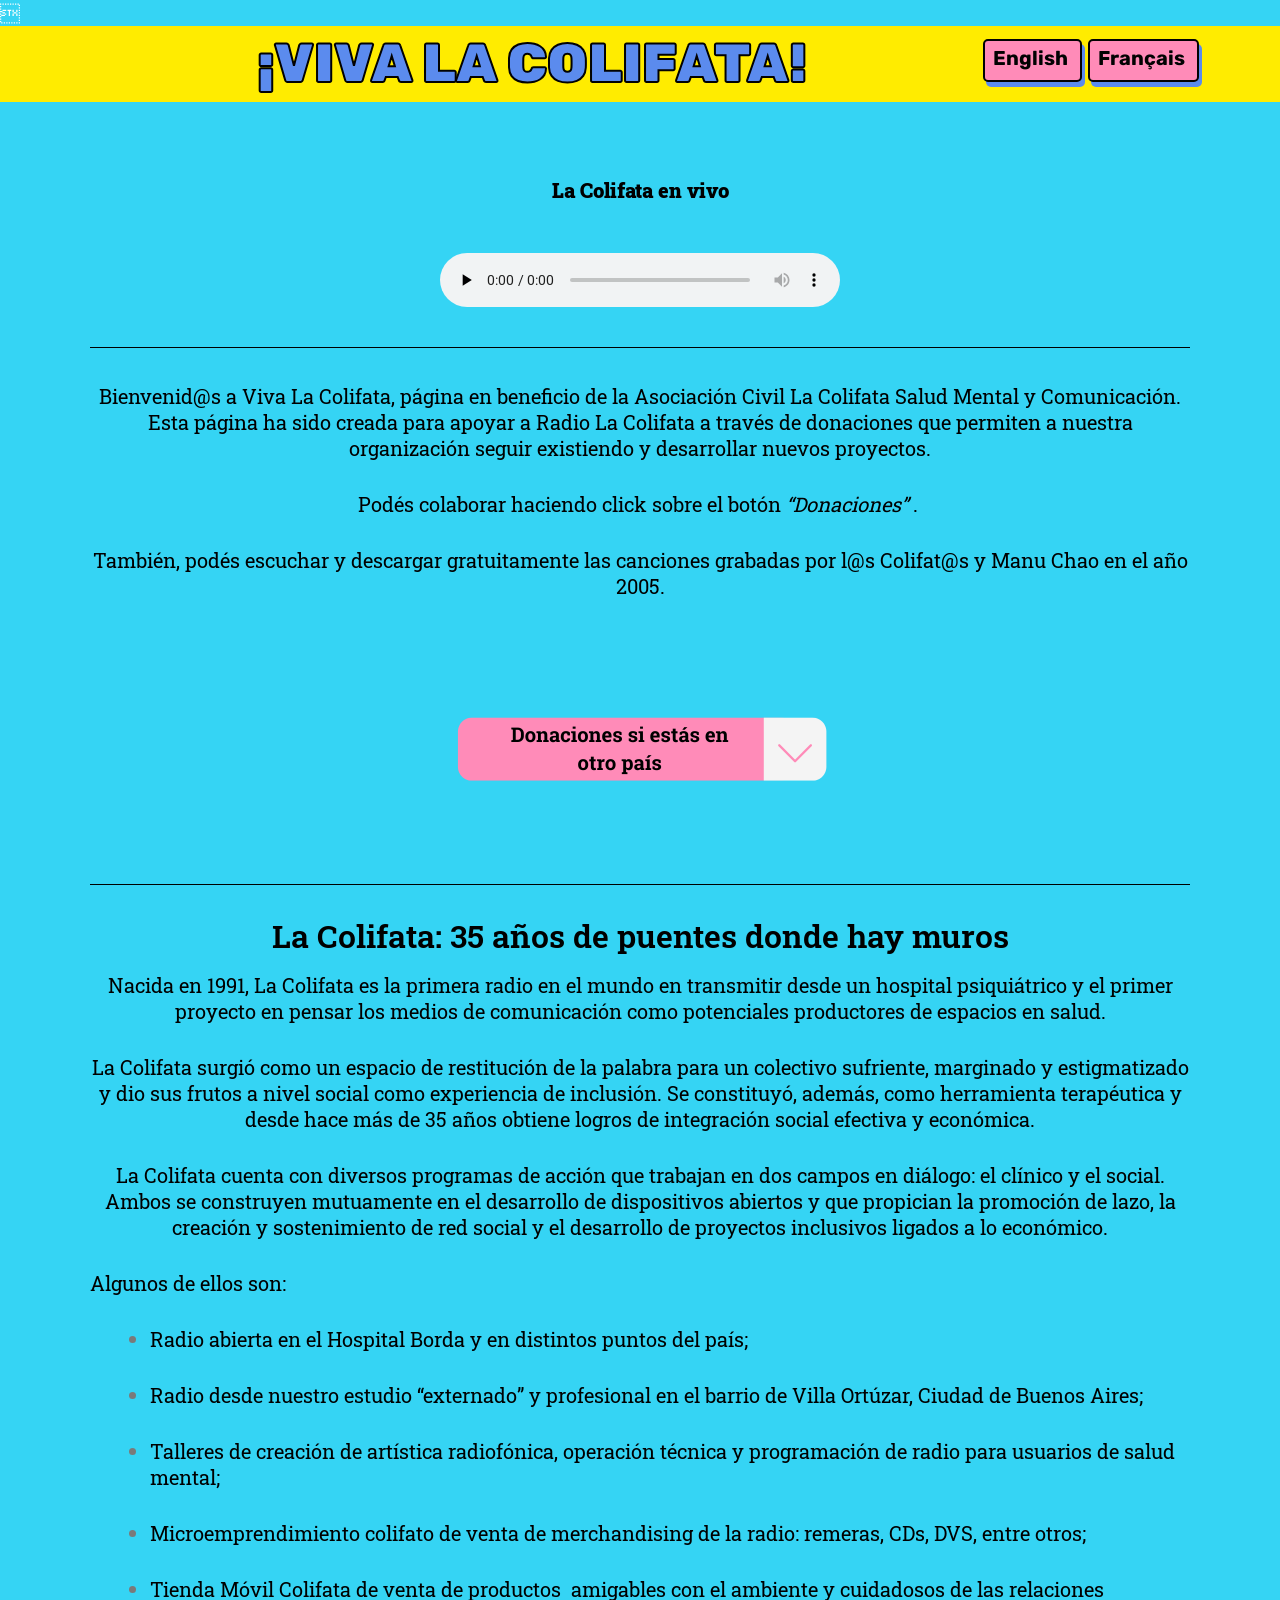
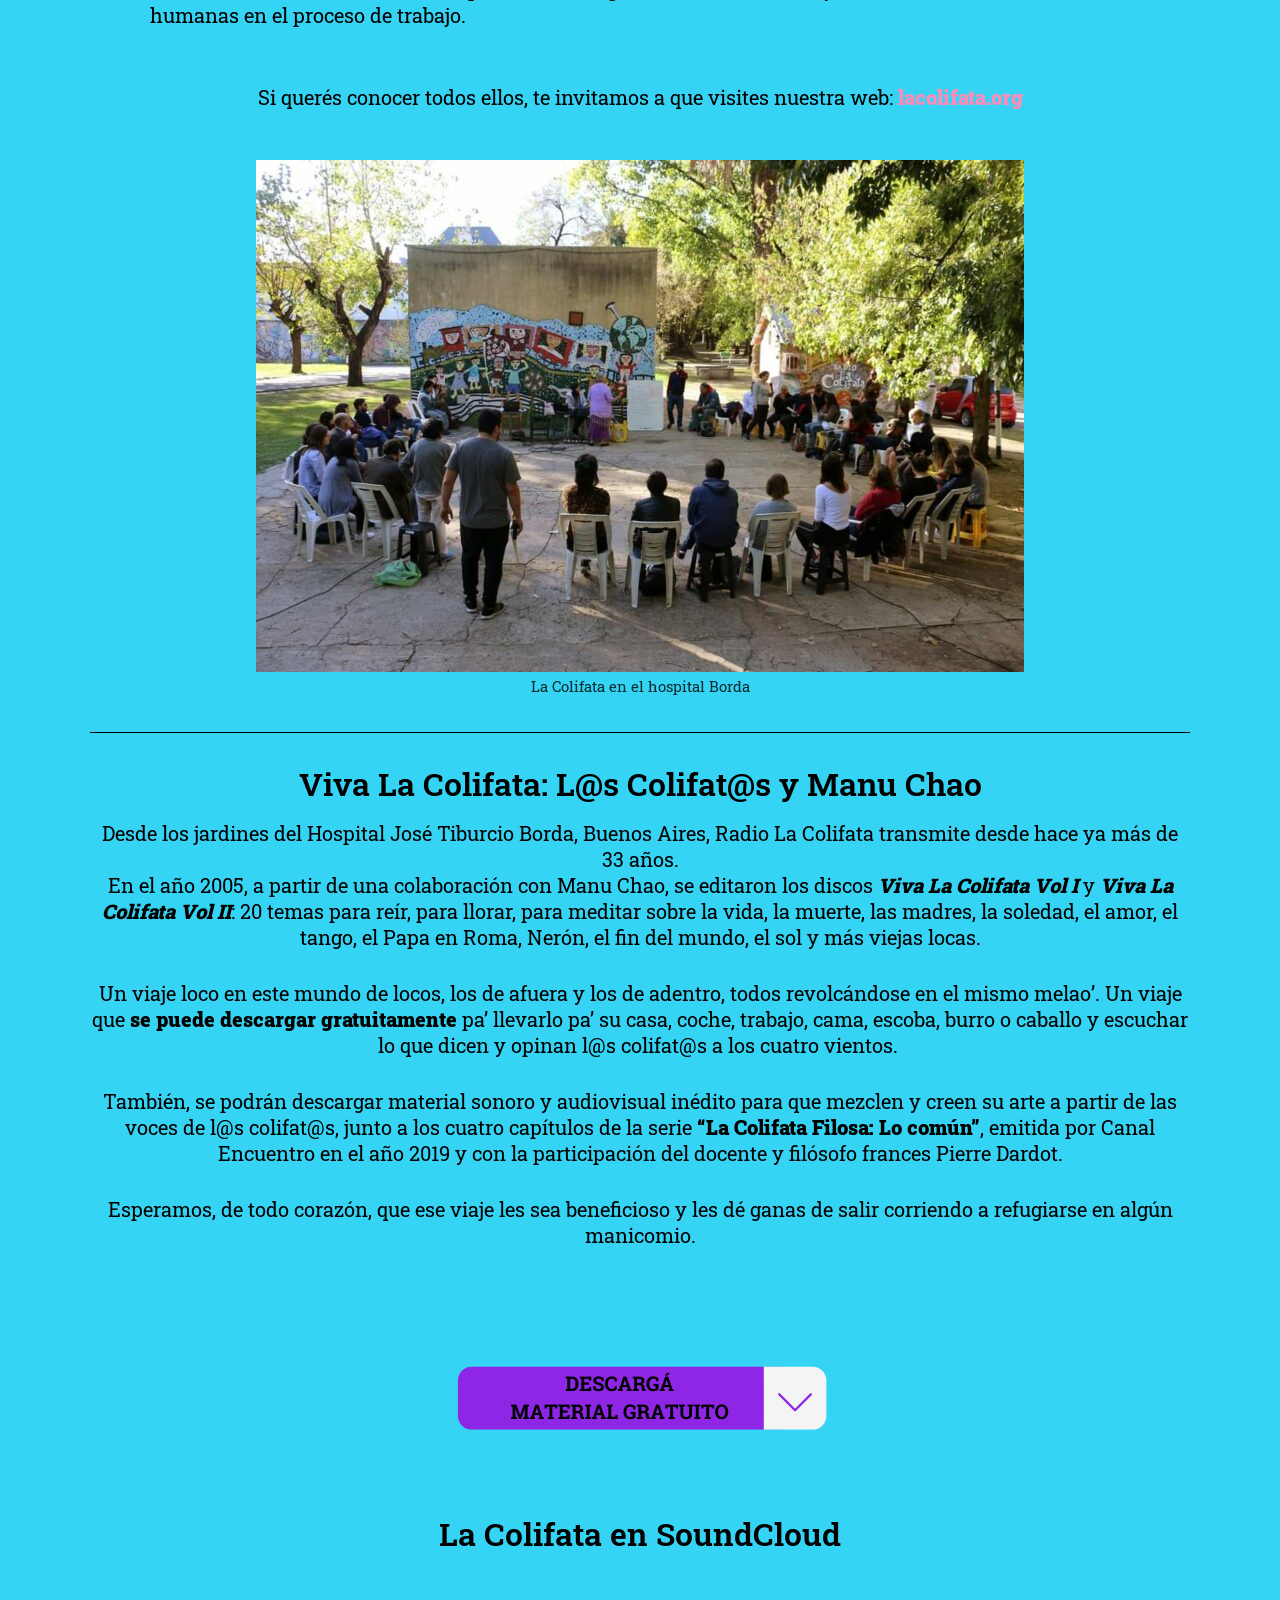
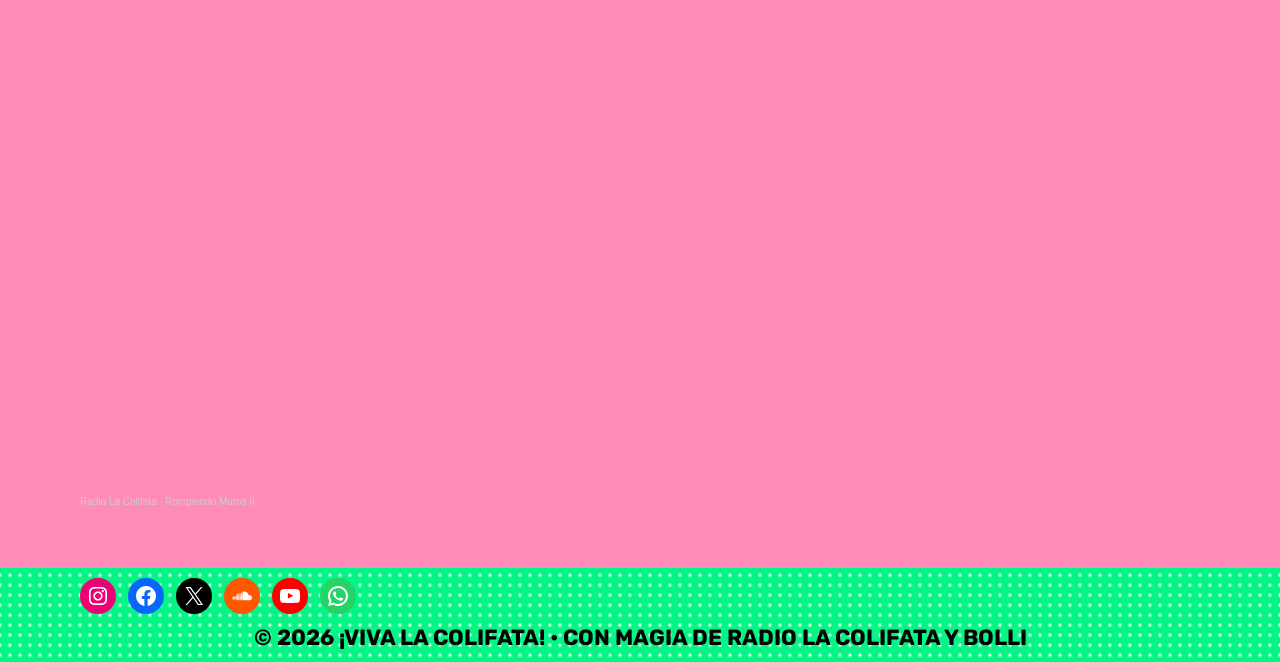
==== index.html @ 0003f67c "Import static snapshot and move site to repository root" ====
<!DOCTYPE html>
<html lang="es-AR">
<head>
	<meta charset="UTF-8">
	<meta http-equiv="X-UA-Compatible" content="IE=edge" />
	<link rel="profile" href="https://gmpg.org/xfn/11">
	<title>¡Viva La Colifata! &#8211; Radio La Colifata</title>
<meta name="description" content="Página de apoyo y donaciones de Radio La Colifata. Escuchá la radio, accedé material descargable y colaborá con la asociación civil." />
<meta property="og:type" content="website" />
<meta property="og:title" content="¡Viva La Colifata! – Radio La Colifata" />
<meta property="og:description" content="Página de apoyo y donaciones de Radio La Colifata. Escuchá la radio, accedé material descargable y colaborá con la asociación civil." />
<meta property="og:url" content="https://vivalacolifata.org/" />
<meta property="og:image" content="https://vivalacolifata.org/wp-content/uploads/2024/02/cropped-vivalacolifata_logo.png" />
<meta name="twitter:card" content="summary_large_image" />
<meta name="twitter:title" content="¡Viva La Colifata! – Radio La Colifata" />
<meta name="twitter:description" content="Página de apoyo y donaciones de Radio La Colifata. Escuchá la radio, accedé material descargable y colaborá con la asociación civil." />
<meta name="twitter:image" content="https://vivalacolifata.org/wp-content/uploads/2024/02/cropped-vivalacolifata_logo.png" /><meta name='robots' content='max-image-preview:large' />
<link rel="alternate" href="https://vivalacolifata.org/" hreflang="es" />
<link rel="alternate" href="https://vivalacolifata.org/fr/" hreflang="fr" />
<link rel="alternate" href="https://vivalacolifata.org/en/" hreflang="en" />
<link rel='dns-prefetch' href='https://fonts.googleapis.com/' />
<link href='https://fonts.gstatic.com' crossorigin rel='preconnect' />
<style id="wp-img-auto-sizes-contain-inline-css">
img:is([sizes=auto i],[sizes^="auto," i]){contain-intrinsic-size:3000px 1500px}
/*# sourceURL=wp-img-auto-sizes-contain-inline-css */
</style>
<link rel='stylesheet' id='lalita-default-fonts-css' href='https://fonts.googleapis.com/css?family=Roboto:100,300,regular,500,700,900|Rubik:300,regular,500,700,900' media='all' />
<link rel='stylesheet' id='lalita-fonts-css' href='https://fonts.googleapis.com/css?family=Passion+One:regular,700,900' media='all' />
<style id="wp-emoji-styles-inline-css">

	img.wp-smiley, img.emoji {
		display: inline !important;
		border: none !important;
		box-shadow: none !important;
		height: 1em !important;
		width: 1em !important;
		margin: 0 0.07em !important;
		vertical-align: -0.1em !important;
		background: none !important;
		padding: 0 !important;
	}
/*# sourceURL=wp-emoji-styles-inline-css */
</style>
<style id="classic-theme-styles-inline-css">
/*! This file is auto-generated */
.wp-block-button__link{color:#fff;background-color:#32373c;border-radius:9999px;box-shadow:none;text-decoration:none;padding:calc(.667em + 2px) calc(1.333em + 2px);font-size:1.125em}.wp-block-file__button{background:#32373c;color:#fff;text-decoration:none}
/*# sourceURL=/wp-includes/css/classic-themes.min.css */
</style>

<style id="global-styles-inline-css">
:root{--wp--preset--aspect-ratio--square: 1;--wp--preset--aspect-ratio--4-3: 4/3;--wp--preset--aspect-ratio--3-4: 3/4;--wp--preset--aspect-ratio--3-2: 3/2;--wp--preset--aspect-ratio--2-3: 2/3;--wp--preset--aspect-ratio--16-9: 16/9;--wp--preset--aspect-ratio--9-16: 9/16;--wp--preset--color--black: #000000;--wp--preset--color--cyan-bluish-gray: #abb8c3;--wp--preset--color--white: #ffffff;--wp--preset--color--pale-pink: #f78da7;--wp--preset--color--vivid-red: #cf2e2e;--wp--preset--color--luminous-vivid-orange: #ff6900;--wp--preset--color--luminous-vivid-amber: #fcb900;--wp--preset--color--light-green-cyan: #7bdcb5;--wp--preset--color--vivid-green-cyan: #00d084;--wp--preset--color--pale-cyan-blue: #8ed1fc;--wp--preset--color--vivid-cyan-blue: #0693e3;--wp--preset--color--vivid-purple: #9b51e0;--wp--preset--gradient--vivid-cyan-blue-to-vivid-purple: linear-gradient(135deg,rgb(6,147,227) 0%,rgb(155,81,224) 100%);--wp--preset--gradient--light-green-cyan-to-vivid-green-cyan: linear-gradient(135deg,rgb(122,220,180) 0%,rgb(0,208,130) 100%);--wp--preset--gradient--luminous-vivid-amber-to-luminous-vivid-orange: linear-gradient(135deg,rgb(252,185,0) 0%,rgb(255,105,0) 100%);--wp--preset--gradient--luminous-vivid-orange-to-vivid-red: linear-gradient(135deg,rgb(255,105,0) 0%,rgb(207,46,46) 100%);--wp--preset--gradient--very-light-gray-to-cyan-bluish-gray: linear-gradient(135deg,rgb(238,238,238) 0%,rgb(169,184,195) 100%);--wp--preset--gradient--cool-to-warm-spectrum: linear-gradient(135deg,rgb(74,234,220) 0%,rgb(151,120,209) 20%,rgb(207,42,186) 40%,rgb(238,44,130) 60%,rgb(251,105,98) 80%,rgb(254,248,76) 100%);--wp--preset--gradient--blush-light-purple: linear-gradient(135deg,rgb(255,206,236) 0%,rgb(152,150,240) 100%);--wp--preset--gradient--blush-bordeaux: linear-gradient(135deg,rgb(254,205,165) 0%,rgb(254,45,45) 50%,rgb(107,0,62) 100%);--wp--preset--gradient--luminous-dusk: linear-gradient(135deg,rgb(255,203,112) 0%,rgb(199,81,192) 50%,rgb(65,88,208) 100%);--wp--preset--gradient--pale-ocean: linear-gradient(135deg,rgb(255,245,203) 0%,rgb(182,227,212) 50%,rgb(51,167,181) 100%);--wp--preset--gradient--electric-grass: linear-gradient(135deg,rgb(202,248,128) 0%,rgb(113,206,126) 100%);--wp--preset--gradient--midnight: linear-gradient(135deg,rgb(2,3,129) 0%,rgb(40,116,252) 100%);--wp--preset--font-size--small: 13px;--wp--preset--font-size--medium: 20px;--wp--preset--font-size--large: 36px;--wp--preset--font-size--x-large: 42px;--wp--preset--spacing--20: 0.44rem;--wp--preset--spacing--30: 0.67rem;--wp--preset--spacing--40: 1rem;--wp--preset--spacing--50: 1.5rem;--wp--preset--spacing--60: 2.25rem;--wp--preset--spacing--70: 3.38rem;--wp--preset--spacing--80: 5.06rem;--wp--preset--shadow--natural: 6px 6px 9px rgba(0, 0, 0, 0.2);--wp--preset--shadow--deep: 12px 12px 50px rgba(0, 0, 0, 0.4);--wp--preset--shadow--sharp: 6px 6px 0px rgba(0, 0, 0, 0.2);--wp--preset--shadow--outlined: 6px 6px 0px -3px rgb(255, 255, 255), 6px 6px rgb(0, 0, 0);--wp--preset--shadow--crisp: 6px 6px 0px rgb(0, 0, 0);}:where(body) { margin: 0; }:where(.is-layout-flex){gap: 0.5em;}:where(.is-layout-grid){gap: 0.5em;}body .is-layout-flex{display: flex;}.is-layout-flex{flex-wrap: wrap;align-items: center;}.is-layout-flex > :is(*, div){margin: 0;}body .is-layout-grid{display: grid;}.is-layout-grid > :is(*, div){margin: 0;}body{padding-top: 0px;padding-right: 0px;padding-bottom: 0px;padding-left: 0px;}:root :where(.wp-element-button, .wp-block-button__link){background-color: #32373c;border-width: 0;color: #fff;font-family: inherit;font-size: inherit;font-style: inherit;font-weight: inherit;letter-spacing: inherit;line-height: inherit;padding-top: calc(0.667em + 2px);padding-right: calc(1.333em + 2px);padding-bottom: calc(0.667em + 2px);padding-left: calc(1.333em + 2px);text-decoration: none;text-transform: inherit;}.has-black-color{color: var(--wp--preset--color--black) !important;}.has-cyan-bluish-gray-color{color: var(--wp--preset--color--cyan-bluish-gray) !important;}.has-white-color{color: var(--wp--preset--color--white) !important;}.has-pale-pink-color{color: var(--wp--preset--color--pale-pink) !important;}.has-vivid-red-color{color: var(--wp--preset--color--vivid-red) !important;}.has-luminous-vivid-orange-color{color: var(--wp--preset--color--luminous-vivid-orange) !important;}.has-luminous-vivid-amber-color{color: var(--wp--preset--color--luminous-vivid-amber) !important;}.has-light-green-cyan-color{color: var(--wp--preset--color--light-green-cyan) !important;}.has-vivid-green-cyan-color{color: var(--wp--preset--color--vivid-green-cyan) !important;}.has-pale-cyan-blue-color{color: var(--wp--preset--color--pale-cyan-blue) !important;}.has-vivid-cyan-blue-color{color: var(--wp--preset--color--vivid-cyan-blue) !important;}.has-vivid-purple-color{color: var(--wp--preset--color--vivid-purple) !important;}.has-black-background-color{background-color: var(--wp--preset--color--black) !important;}.has-cyan-bluish-gray-background-color{background-color: var(--wp--preset--color--cyan-bluish-gray) !important;}.has-white-background-color{background-color: var(--wp--preset--color--white) !important;}.has-pale-pink-background-color{background-color: var(--wp--preset--color--pale-pink) !important;}.has-vivid-red-background-color{background-color: var(--wp--preset--color--vivid-red) !important;}.has-luminous-vivid-orange-background-color{background-color: var(--wp--preset--color--luminous-vivid-orange) !important;}.has-luminous-vivid-amber-background-color{background-color: var(--wp--preset--color--luminous-vivid-amber) !important;}.has-light-green-cyan-background-color{background-color: var(--wp--preset--color--light-green-cyan) !important;}.has-vivid-green-cyan-background-color{background-color: var(--wp--preset--color--vivid-green-cyan) !important;}.has-pale-cyan-blue-background-color{background-color: var(--wp--preset--color--pale-cyan-blue) !important;}.has-vivid-cyan-blue-background-color{background-color: var(--wp--preset--color--vivid-cyan-blue) !important;}.has-vivid-purple-background-color{background-color: var(--wp--preset--color--vivid-purple) !important;}.has-black-border-color{border-color: var(--wp--preset--color--black) !important;}.has-cyan-bluish-gray-border-color{border-color: var(--wp--preset--color--cyan-bluish-gray) !important;}.has-white-border-color{border-color: var(--wp--preset--color--white) !important;}.has-pale-pink-border-color{border-color: var(--wp--preset--color--pale-pink) !important;}.has-vivid-red-border-color{border-color: var(--wp--preset--color--vivid-red) !important;}.has-luminous-vivid-orange-border-color{border-color: var(--wp--preset--color--luminous-vivid-orange) !important;}.has-luminous-vivid-amber-border-color{border-color: var(--wp--preset--color--luminous-vivid-amber) !important;}.has-light-green-cyan-border-color{border-color: var(--wp--preset--color--light-green-cyan) !important;}.has-vivid-green-cyan-border-color{border-color: var(--wp--preset--color--vivid-green-cyan) !important;}.has-pale-cyan-blue-border-color{border-color: var(--wp--preset--color--pale-cyan-blue) !important;}.has-vivid-cyan-blue-border-color{border-color: var(--wp--preset--color--vivid-cyan-blue) !important;}.has-vivid-purple-border-color{border-color: var(--wp--preset--color--vivid-purple) !important;}.has-vivid-cyan-blue-to-vivid-purple-gradient-background{background: var(--wp--preset--gradient--vivid-cyan-blue-to-vivid-purple) !important;}.has-light-green-cyan-to-vivid-green-cyan-gradient-background{background: var(--wp--preset--gradient--light-green-cyan-to-vivid-green-cyan) !important;}.has-luminous-vivid-amber-to-luminous-vivid-orange-gradient-background{background: var(--wp--preset--gradient--luminous-vivid-amber-to-luminous-vivid-orange) !important;}.has-luminous-vivid-orange-to-vivid-red-gradient-background{background: var(--wp--preset--gradient--luminous-vivid-orange-to-vivid-red) !important;}.has-very-light-gray-to-cyan-bluish-gray-gradient-background{background: var(--wp--preset--gradient--very-light-gray-to-cyan-bluish-gray) !important;}.has-cool-to-warm-spectrum-gradient-background{background: var(--wp--preset--gradient--cool-to-warm-spectrum) !important;}.has-blush-light-purple-gradient-background{background: var(--wp--preset--gradient--blush-light-purple) !important;}.has-blush-bordeaux-gradient-background{background: var(--wp--preset--gradient--blush-bordeaux) !important;}.has-luminous-dusk-gradient-background{background: var(--wp--preset--gradient--luminous-dusk) !important;}.has-pale-ocean-gradient-background{background: var(--wp--preset--gradient--pale-ocean) !important;}.has-electric-grass-gradient-background{background: var(--wp--preset--gradient--electric-grass) !important;}.has-midnight-gradient-background{background: var(--wp--preset--gradient--midnight) !important;}.has-small-font-size{font-size: var(--wp--preset--font-size--small) !important;}.has-medium-font-size{font-size: var(--wp--preset--font-size--medium) !important;}.has-large-font-size{font-size: var(--wp--preset--font-size--large) !important;}.has-x-large-font-size{font-size: var(--wp--preset--font-size--x-large) !important;}
/*# sourceURL=global-styles-inline-css */
</style>

<link rel='stylesheet' id='lalita-style-grid-css' href='wp-content/themes/lalita/css/unsemantic-grid.min.css%3Fver=1.4.3.css' media='all' />
<link rel='stylesheet' id='lalita-style-css' href='wp-content/themes/lalita/style.min.css%3Fver=1.4.3.css' media='all' />
<link rel='stylesheet' id='lalita-mobile-style-css' href='wp-content/themes/lalita/css/mobile.min.css%3Fver=1.4.3.css' media='all' />
<link rel='stylesheet' id='lalita-child-css' href='wp-content/themes/madhura/style.css%3Fver=1710981336.css' media='all' />
<style id="lalita-child-inline-css">
body{color:#ffffff;}a, a:visited{color:#ff8bb8;text-decoration:none;}a:hover, a:focus, a:active{color:#02f585;text-decoration:none;}body .grid-container{max-width:2000px;}body, button, input, select, textarea{font-family:"Passion One", display;font-size:20px;}.top-bar{font-family:"Rubik";}.main-title{font-family:"Rubik";}.page-header-blog-content h2{font-family:"Rubik";}.page-header-blog-content p{font-family:"Roboto";}.main-navigation a, .menu-toggle{font-family:"Rubik";}.main-navigation .main-nav ul ul li a{font-size:17px;}.widget-title, .sidebar .widget h2, .footer-widgets h2{font-family:"Rubik";}button:not(.menu-toggle),html input[type="button"],input[type="reset"],input[type="submit"],.button,.button:visited{font-family:"Rubik";}.site-info{font-family:"Rubik";}.lalita-side-left-content{font-family:"Rubik";}.lalita-side-left-content svg{max-width:30px;height:30px;}.top-bar .lalita-socials-list svg{max-width:25px;height:25px;}@media (max-width:768px){.main-title{font-size:25px;}h1{font-size:30px;}h2{font-size:25px;}}.top-bar{background-color:#02f585;color:#020202;}.top-bar a,.top-bar a:visited{color:#020202;}.top-bar a:hover{color:#020202;}.site-header, .transparent-header.nav-below-header .site-header{background-color:#ffec00;color:#020202;}.site-header a,.site-header a:visited{color:#020202;}.site-header a:hover{color:#020202;}.main-title a,.main-title a:hover,.main-title a:visited{color:#5b8bee;}.site-description{color:#020202;}.main-navigation,.main-navigation ul ul,.transparent-header .main-navigation.is_stuck{background-color:#ffec00;}.main-navigation .main-nav ul li a,.menu-toggle{color:#020202;}.navigation-effect-styleb #site-navigation .main-nav ul li.menu-item a::before,.navigation-effect-styleb #site-navigation .main-nav ul li.menu-item a::after,.navigation-effect-stylec #site-navigation .main-nav ul li.menu-item a::before,.navigation-effect-stylec #site-navigation .main-nav ul li.menu-item a::after{background-color:#020202;}.main-navigation .main-nav ul li:hover > a,.main-navigation .main-nav ul li:focus > a, .main-navigation .main-nav ul li.sfHover > a{color:#020202;}.navigation-effect-styleb #site-navigation .main-nav ul li.menu-item a:hover::before,.navigation-effect-styleb #site-navigation .main-nav ul li.menu-item a:hover::after,.navigation-effect-stylec #site-navigation .main-nav ul li.menu-item a:hover::before,.navigation-effect-stylec #site-navigation .main-nav ul li.menu-item a:hover::after{background-color:#020202;}button.menu-toggle:hover,button.menu-toggle:focus,.main-navigation .mobile-bar-items a,.main-navigation .mobile-bar-items a:hover,.main-navigation .mobile-bar-items a:focus{color:#020202;}.inside-navigation .search-form input[type="search"]:focus{color:#020202;}.main-navigation ul ul{background-color:#ffec00;}.main-navigation .main-nav ul ul li a{color:#ffffff;}.main-navigation .main-nav ul ul li:hover > a,.main-navigation .main-nav ul ul li:focus > a,.main-navigation .main-nav ul ul li.sfHover > a{color:#020202;}.page-header-blog{background-color:#020202;}.page-header-blog-content h2{color:#ffec00;text-shadow:0px 0px 12px rgba(255,255,255,0);}.page-header-blog-content p{color:#ffffff;}.page-header-blog-content a.button{color:#020202;}.page-header-blog-content a.button{background-color:#ff8bb8;}.page-header-blog-content a.button:hover{color:#020202;}.page-header-blog-content a.button:hover{background-color:#02f585;}.sidebar .widget{color:#020202;background-color:#ff8bb8;}.sidebar .widget a,.sidebar .widget a:visited{color:#ffec00;}.sidebar .widget a:hover{color:#020202;}.sidebar .widget .widget-title, .sidebar .widget h2{color:#020202;}.footer-widgets{color:#020202;background-color:#ff8bb8;}.footer-widgets h1,.footer-widgets h2,.footer-widgets h3{color:#020202;}.footer-widgets a,.footer-widgets a:visited{color:#ffec00;}.footer-widgets a:hover{color:#020202;}.footer-widgets .widget-title, .footer-widgets h2{color:#020202;}.site-info{color:#020202;background-color:#02f585;}.site-info a,.site-info a:visited{color:#020202;}.site-info a:hover{color:#020202;}input[type="text"],input[type="email"],input[type="url"],input[type="password"],input[type="search"],input[type="tel"],input[type="number"],textarea,select{color:#ffffff;background-color:#020202;border-color:#020202;}input[type="text"]:focus,input[type="email"]:focus,input[type="url"]:focus,input[type="password"]:focus,input[type="search"]:focus,input[type="tel"]:focus,input[type="number"]:focus,textarea:focus,select:focus{color:#020202;background-color:#ffeb02;border-color:#020202;}button,html input[type="button"],input[type="reset"],input[type="submit"],a.button,a.button:visited,header .main-navigation .main-nav ul li a.wpkoi-nav-btn{color:#020202;background-color:#ff8bb8;}button:hover,html input[type="button"]:hover,input[type="reset"]:hover,input[type="submit"]:hover,a.button:hover,button:focus,html input[type="button"]:focus,input[type="reset"]:focus,input[type="submit"]:focus,a.button:focus,header .main-navigation .main-nav ul li a.wpkoi-nav-btn:hover{color:#020202;background-color:#02f585;}.lalita-back-to-top,.lalita-back-to-top:visited{background-color:#ff8bb8;color:#020202;}.lalita-back-to-top:hover,.lalita-back-to-top:focus{background-color:#02f585;color:#020202;}.lalita-side-left-content .lalita-side-left-socials ul,.lalita-side-left-content .lalita-side-left-text{color:#020202;background-color:#02f585;}.lalita-side-left-content a{color:#020202;}.lalita-side-left-content a svg{fill:#020202;}.top-bar .lalita-socials-list a svg{fill:#020202;}.lalita-side-left-content a:hover{color:#020202;}.lalita-side-left-content a:hover svg{fill:#020202;}.top-bar .lalita-socials-list a:hover svg{fill:#020202;}@media (min-width:768px){.transparent-header .site-header{width:calc(100% - 0px - 0px) !important;}}@media (max-width:768px){.separate-containers .inside-article, .separate-containers .comments-area, .separate-containers .page-header, .separate-containers .paging-navigation, .one-container .site-content, .inside-page-header{padding:15px;}}.nav-float-right .is_stuck.main-navigation{width:calc(100% - 0px - 0px) !important;}@media (max-width:768px){body{padding:0px;}}.main-navigation ul ul{top:auto;}.inside-navigation .search-form, .inside-navigation .search-form input{height:100%;}.rtl .menu-item-has-children .dropdown-menu-toggle{padding-left:10px;}.rtl .main-navigation .main-nav ul li.menu-item-has-children > a{padding-right:10px;}.madhura-nav-style .main-navigation .main-nav ul li:before {background: #FF8BB8;box-shadow: 3px 5px 0px 0px #5B8BEE;}.madhura-nav-style .main-navigation .main-nav ul li:hover:before{background: #02F585}.madhura-scrollbar-style::-webkit-scrollbar-thumb {background: #FF8BB8;}.madhura-scrollbar-style::-webkit-scrollbar-thumb:hover {background: #02F585;}
/*# sourceURL=lalita-child-inline-css */
</style>
<link rel='stylesheet' id='font-awesome-css' href='wp-content/plugins/elementor/assets/lib/font-awesome/css/font-awesome.min.css%3Fver=4.7.0.css' media='all' />
<link rel='stylesheet' id='elementor-frontend-css' href='wp-content/plugins/elementor/assets/css/frontend.min.css%3Fver=3.25.11.css' media='all' />
<link rel='stylesheet' id='swiper-css' href='wp-content/plugins/elementor/assets/lib/swiper/v8/css/swiper.min.css%3Fver=8.4.5.css' media='all' />
<link rel='stylesheet' id='e-swiper-css' href='wp-content/plugins/elementor/assets/css/conditionals/e-swiper.min.css%3Fver=3.25.11.css' media='all' />
<link rel='stylesheet' id='elementor-post-6-css' href='wp-content/uploads/elementor/css/post-6.css%3Fver=1734288311.css' media='all' />
<link rel='stylesheet' id='widget-text-editor-css' href='wp-content/plugins/elementor/assets/css/widget-text-editor.min.css%3Fver=3.25.11.css' media='all' />
<link rel='stylesheet' id='widget-divider-css' href='wp-content/plugins/elementor/assets/css/widget-divider.min.css%3Fver=3.25.11.css' media='all' />
<link rel='stylesheet' id='widget-image-css' href='wp-content/plugins/elementor/assets/css/widget-image.min.css%3Fver=3.25.11.css' media='all' />
<link rel='stylesheet' id='widget-heading-css' href='wp-content/plugins/elementor/assets/css/widget-heading.min.css%3Fver=3.25.11.css' media='all' />
<link rel='stylesheet' id='elementor-post-8-css' href='wp-content/uploads/elementor/css/post-8.css%3Fver=1785769282.css' media='all' />
<link rel='stylesheet' id='google-fonts-1-css' href='https://fonts.googleapis.com/css?family=Autour+One:100,100italic,200,200italic,300,300italic,400,400italic,500,500italic,600,600italic,700,700italic,800,800italic,900,900italic%7CRock+Salt:100,100italic,200,200italic,300,300italic,400,400italic,500,500italic,600,600italic,700,700italic,800,800italic,900,900italic%7CRoboto:100,100italic,200,200italic,300,300italic,400,400italic,500,500italic,600,600italic,700,700italic,800,800italic,900,900italic%7CRoboto+Slab:100,100italic,200,200italic,300,300italic,400,400italic,500,500italic,600,600italic,700,700italic,800,800italic,900,900italic&#038;display=swap&#038;ver=7.0.3' media='all' />
<link rel="preconnect" href="https://fonts.gstatic.com/" crossorigin><script id="jquery-core-js" src="wp-includes/js/jquery/jquery.min.js%3Fver=3.7.1"></script>
<script id="jquery-migrate-js" src="wp-includes/js/jquery/jquery-migrate.min.js%3Fver=3.4.1"></script>
<link rel="canonical" href="https://vivalacolifata.org/" />
<link rel='shortlink' href='index.html' />
<meta name="viewport" content="width=device-width, initial-scale=1"><style>
				.e-con.e-parent:nth-of-type(n+4):not(.e-lazyloaded):not(.e-no-lazyload),
				.e-con.e-parent:nth-of-type(n+4):not(.e-lazyloaded):not(.e-no-lazyload) * {
					background-image: none !important;
				}
				@media screen and (max-height: 1024px) {
					.e-con.e-parent:nth-of-type(n+3):not(.e-lazyloaded):not(.e-no-lazyload),
					.e-con.e-parent:nth-of-type(n+3):not(.e-lazyloaded):not(.e-no-lazyload) * {
						background-image: none !important;
					}
				}
				@media screen and (max-height: 640px) {
					.e-con.e-parent:nth-of-type(n+2):not(.e-lazyloaded):not(.e-no-lazyload),
					.e-con.e-parent:nth-of-type(n+2):not(.e-lazyloaded):not(.e-no-lazyload) * {
						background-image: none !important;
					}
				}
			</style>
			<style id="custom-background-css">
body.custom-background { background-color: #35d4f4; }
</style>
<link rel="icon" href="wp-content/uploads/2024/02/cropped-vivalacolifata_logo-150x149.png" sizes="32x32" />
<link rel="icon" href="wp-content/uploads/2024/02/cropped-vivalacolifata_logo.png" sizes="192x192" />
<link rel="apple-touch-icon" href="wp-content/uploads/2024/02/cropped-vivalacolifata_logo.png" />
<meta name="msapplication-TileImage" content="https://vivalacolifata.org/wp-content/uploads/2024/02/cropped-vivalacolifata_logo.png" />
<style id="wp-block-social-links-inline-css">
.wp-block-social-links{background:none;box-sizing:border-box;margin-left:0;padding-left:0;padding-right:0;text-indent:0}.wp-block-social-links .wp-social-link a,.wp-block-social-links .wp-social-link a:hover{border-bottom:0;box-shadow:none;text-decoration:none}.wp-block-social-links .wp-social-link svg{height:1em;width:1em}.wp-block-social-links .wp-social-link span:not(.screen-reader-text){font-size:.65em;margin-left:.5em;margin-right:.5em}.wp-block-social-links.has-small-icon-size{font-size:16px}.wp-block-social-links,.wp-block-social-links.has-normal-icon-size{font-size:24px}.wp-block-social-links.has-large-icon-size{font-size:36px}.wp-block-social-links.has-huge-icon-size{font-size:48px}.wp-block-social-links.aligncenter{display:flex;justify-content:center}.wp-block-social-links.alignright{justify-content:flex-end}.wp-block-social-link{border-radius:9999px;display:block}@media not (prefers-reduced-motion){.wp-block-social-link{transition:transform .1s ease}}.wp-block-social-link{height:auto}.wp-block-social-link a{align-items:center;display:flex;line-height:0}.wp-block-social-link:hover{transform:scale(1.1)}.wp-block-social-links .wp-block-social-link.wp-social-link{display:inline-block;margin:0;padding:0}.wp-block-social-links .wp-block-social-link.wp-social-link .wp-block-social-link-anchor,.wp-block-social-links .wp-block-social-link.wp-social-link .wp-block-social-link-anchor svg,.wp-block-social-links .wp-block-social-link.wp-social-link .wp-block-social-link-anchor:active,.wp-block-social-links .wp-block-social-link.wp-social-link .wp-block-social-link-anchor:hover,.wp-block-social-links .wp-block-social-link.wp-social-link .wp-block-social-link-anchor:visited{fill:currentColor;color:currentColor}:where(.wp-block-social-links:not(.is-style-logos-only)) .wp-social-link{background-color:#f0f0f0;color:#444}:where(.wp-block-social-links:not(.is-style-logos-only)) .wp-social-link-amazon{background-color:#f90;color:#fff}:where(.wp-block-social-links:not(.is-style-logos-only)) .wp-social-link-bandcamp{background-color:#1ea0c3;color:#fff}:where(.wp-block-social-links:not(.is-style-logos-only)) .wp-social-link-behance{background-color:#0757fe;color:#fff}:where(.wp-block-social-links:not(.is-style-logos-only)) .wp-social-link-bluesky{background-color:#0a7aff;color:#fff}:where(.wp-block-social-links:not(.is-style-logos-only)) .wp-social-link-codepen{background-color:#1e1f26;color:#fff}:where(.wp-block-social-links:not(.is-style-logos-only)) .wp-social-link-deviantart{background-color:#02e49b;color:#fff}:where(.wp-block-social-links:not(.is-style-logos-only)) .wp-social-link-discord{background-color:#5865f2;color:#fff}:where(.wp-block-social-links:not(.is-style-logos-only)) .wp-social-link-dribbble{background-color:#e94c89;color:#fff}:where(.wp-block-social-links:not(.is-style-logos-only)) .wp-social-link-dropbox{background-color:#4280ff;color:#fff}:where(.wp-block-social-links:not(.is-style-logos-only)) .wp-social-link-etsy{background-color:#f45800;color:#fff}:where(.wp-block-social-links:not(.is-style-logos-only)) .wp-social-link-facebook{background-color:#0866ff;color:#fff}:where(.wp-block-social-links:not(.is-style-logos-only)) .wp-social-link-fivehundredpx{background-color:#000;color:#fff}:where(.wp-block-social-links:not(.is-style-logos-only)) .wp-social-link-flickr{background-color:#0461dd;color:#fff}:where(.wp-block-social-links:not(.is-style-logos-only)) .wp-social-link-foursquare{background-color:#e65678;color:#fff}:where(.wp-block-social-links:not(.is-style-logos-only)) .wp-social-link-github{background-color:#24292d;color:#fff}:where(.wp-block-social-links:not(.is-style-logos-only)) .wp-social-link-goodreads{background-color:#eceadd;color:#382110}:where(.wp-block-social-links:not(.is-style-logos-only)) .wp-social-link-google{background-color:#ea4434;color:#fff}:where(.wp-block-social-links:not(.is-style-logos-only)) .wp-social-link-gravatar{background-color:#1d4fc4;color:#fff}:where(.wp-block-social-links:not(.is-style-logos-only)) .wp-social-link-instagram{background-color:#f00075;color:#fff}:where(.wp-block-social-links:not(.is-style-logos-only)) .wp-social-link-lastfm{background-color:#e21b24;color:#fff}:where(.wp-block-social-links:not(.is-style-logos-only)) .wp-social-link-linkedin{background-color:#0d66c2;color:#fff}:where(.wp-block-social-links:not(.is-style-logos-only)) .wp-social-link-mastodon{background-color:#3288d4;color:#fff}:where(.wp-block-social-links:not(.is-style-logos-only)) .wp-social-link-medium{background-color:#000;color:#fff}:where(.wp-block-social-links:not(.is-style-logos-only)) .wp-social-link-meetup{background-color:#f6405f;color:#fff}:where(.wp-block-social-links:not(.is-style-logos-only)) .wp-social-link-patreon{background-color:#000;color:#fff}:where(.wp-block-social-links:not(.is-style-logos-only)) .wp-social-link-pinterest{background-color:#e60122;color:#fff}:where(.wp-block-social-links:not(.is-style-logos-only)) .wp-social-link-pocket{background-color:#ef4155;color:#fff}:where(.wp-block-social-links:not(.is-style-logos-only)) .wp-social-link-reddit{background-color:#ff4500;color:#fff}:where(.wp-block-social-links:not(.is-style-logos-only)) .wp-social-link-skype{background-color:#0478d7;color:#fff}:where(.wp-block-social-links:not(.is-style-logos-only)) .wp-social-link-snapchat{stroke:#000;background-color:#fefc00;color:#fff}:where(.wp-block-social-links:not(.is-style-logos-only)) .wp-social-link-soundcloud{background-color:#ff5600;color:#fff}:where(.wp-block-social-links:not(.is-style-logos-only)) .wp-social-link-spotify{background-color:#1bd760;color:#fff}:where(.wp-block-social-links:not(.is-style-logos-only)) .wp-social-link-telegram{background-color:#2aabee;color:#fff}:where(.wp-block-social-links:not(.is-style-logos-only)) .wp-social-link-threads{background-color:#000;color:#fff}:where(.wp-block-social-links:not(.is-style-logos-only)) .wp-social-link-tiktok{background-color:#000;color:#fff}:where(.wp-block-social-links:not(.is-style-logos-only)) .wp-social-link-tumblr{background-color:#011835;color:#fff}:where(.wp-block-social-links:not(.is-style-logos-only)) .wp-social-link-twitch{background-color:#6440a4;color:#fff}:where(.wp-block-social-links:not(.is-style-logos-only)) .wp-social-link-twitter{background-color:#1da1f2;color:#fff}:where(.wp-block-social-links:not(.is-style-logos-only)) .wp-social-link-vimeo{background-color:#1eb7ea;color:#fff}:where(.wp-block-social-links:not(.is-style-logos-only)) .wp-social-link-vk{background-color:#4680c2;color:#fff}:where(.wp-block-social-links:not(.is-style-logos-only)) .wp-social-link-wordpress{background-color:#3499cd;color:#fff}:where(.wp-block-social-links:not(.is-style-logos-only)) .wp-social-link-whatsapp{background-color:#25d366;color:#fff}:where(.wp-block-social-links:not(.is-style-logos-only)) .wp-social-link-x{background-color:#000;color:#fff}:where(.wp-block-social-links:not(.is-style-logos-only)) .wp-social-link-yelp{background-color:#d32422;color:#fff}:where(.wp-block-social-links:not(.is-style-logos-only)) .wp-social-link-youtube{background-color:red;color:#fff}:where(.wp-block-social-links.is-style-logos-only) .wp-social-link{background:none}:where(.wp-block-social-links.is-style-logos-only) .wp-social-link svg{height:1.25em;width:1.25em}:where(.wp-block-social-links.is-style-logos-only) .wp-social-link-amazon{color:#f90}:where(.wp-block-social-links.is-style-logos-only) .wp-social-link-bandcamp{color:#1ea0c3}:where(.wp-block-social-links.is-style-logos-only) .wp-social-link-behance{color:#0757fe}:where(.wp-block-social-links.is-style-logos-only) .wp-social-link-bluesky{color:#0a7aff}:where(.wp-block-social-links.is-style-logos-only) .wp-social-link-codepen{color:#1e1f26}:where(.wp-block-social-links.is-style-logos-only) .wp-social-link-deviantart{color:#02e49b}:where(.wp-block-social-links.is-style-logos-only) .wp-social-link-discord{color:#5865f2}:where(.wp-block-social-links.is-style-logos-only) .wp-social-link-dribbble{color:#e94c89}:where(.wp-block-social-links.is-style-logos-only) .wp-social-link-dropbox{color:#4280ff}:where(.wp-block-social-links.is-style-logos-only) .wp-social-link-etsy{color:#f45800}:where(.wp-block-social-links.is-style-logos-only) .wp-social-link-facebook{color:#0866ff}:where(.wp-block-social-links.is-style-logos-only) .wp-social-link-fivehundredpx{color:#000}:where(.wp-block-social-links.is-style-logos-only) .wp-social-link-flickr{color:#0461dd}:where(.wp-block-social-links.is-style-logos-only) .wp-social-link-foursquare{color:#e65678}:where(.wp-block-social-links.is-style-logos-only) .wp-social-link-github{color:#24292d}:where(.wp-block-social-links.is-style-logos-only) .wp-social-link-goodreads{color:#382110}:where(.wp-block-social-links.is-style-logos-only) .wp-social-link-google{color:#ea4434}:where(.wp-block-social-links.is-style-logos-only) .wp-social-link-gravatar{color:#1d4fc4}:where(.wp-block-social-links.is-style-logos-only) .wp-social-link-instagram{color:#f00075}:where(.wp-block-social-links.is-style-logos-only) .wp-social-link-lastfm{color:#e21b24}:where(.wp-block-social-links.is-style-logos-only) .wp-social-link-linkedin{color:#0d66c2}:where(.wp-block-social-links.is-style-logos-only) .wp-social-link-mastodon{color:#3288d4}:where(.wp-block-social-links.is-style-logos-only) .wp-social-link-medium{color:#000}:where(.wp-block-social-links.is-style-logos-only) .wp-social-link-meetup{color:#f6405f}:where(.wp-block-social-links.is-style-logos-only) .wp-social-link-patreon{color:#000}:where(.wp-block-social-links.is-style-logos-only) .wp-social-link-pinterest{color:#e60122}:where(.wp-block-social-links.is-style-logos-only) .wp-social-link-pocket{color:#ef4155}:where(.wp-block-social-links.is-style-logos-only) .wp-social-link-reddit{color:#ff4500}:where(.wp-block-social-links.is-style-logos-only) .wp-social-link-skype{color:#0478d7}:where(.wp-block-social-links.is-style-logos-only) .wp-social-link-snapchat{stroke:#000;color:#fff}:where(.wp-block-social-links.is-style-logos-only) .wp-social-link-soundcloud{color:#ff5600}:where(.wp-block-social-links.is-style-logos-only) .wp-social-link-spotify{color:#1bd760}:where(.wp-block-social-links.is-style-logos-only) .wp-social-link-telegram{color:#2aabee}:where(.wp-block-social-links.is-style-logos-only) .wp-social-link-threads{color:#000}:where(.wp-block-social-links.is-style-logos-only) .wp-social-link-tiktok{color:#000}:where(.wp-block-social-links.is-style-logos-only) .wp-social-link-tumblr{color:#011835}:where(.wp-block-social-links.is-style-logos-only) .wp-social-link-twitch{color:#6440a4}:where(.wp-block-social-links.is-style-logos-only) .wp-social-link-twitter{color:#1da1f2}:where(.wp-block-social-links.is-style-logos-only) .wp-social-link-vimeo{color:#1eb7ea}:where(.wp-block-social-links.is-style-logos-only) .wp-social-link-vk{color:#4680c2}:where(.wp-block-social-links.is-style-logos-only) .wp-social-link-whatsapp{color:#25d366}:where(.wp-block-social-links.is-style-logos-only) .wp-social-link-wordpress{color:#3499cd}:where(.wp-block-social-links.is-style-logos-only) .wp-social-link-x{color:#000}:where(.wp-block-social-links.is-style-logos-only) .wp-social-link-yelp{color:#d32422}:where(.wp-block-social-links.is-style-logos-only) .wp-social-link-youtube{color:red}.wp-block-social-links.is-style-pill-shape .wp-social-link{width:auto}:root :where(.wp-block-social-links .wp-social-link a){padding:.25em}:root :where(.wp-block-social-links.is-style-logos-only .wp-social-link a){padding:0}:root :where(.wp-block-social-links.is-style-pill-shape .wp-social-link a){padding-left:.6666666667em;padding-right:.6666666667em}.wp-block-social-links:not(.has-icon-color):not(.has-icon-background-color) .wp-social-link-snapchat .wp-block-social-link-label{color:#000}
/*# sourceURL=https://vivalacolifata.org/wp-includes/blocks/social-links/style.min.css */
</style>

</head>

<body itemtype='https://schema.org/WebPage' itemscope='itemscope' class="home wp-singular page-template-default page page-id-8 custom-background wp-embed-responsive wp-theme-lalita wp-child-theme-madhura madhura-title-stroke madhura-nav-style madhura-scrollbar-style madhura-top-bar-scroll madhura-top-bottom-bg  no-sidebar nav-float-right fluid-header one-container active-footer-widgets-1 nav-aligned-right header-aligned-center dropdown-hover navigation-effect-none elementor-default elementor-kit-6 elementor-page elementor-page-8">
	<a class="screen-reader-text skip-link" href="index.html#content" title="Skip to content">Skip to content</a>		<header itemtype="https://schema.org/WPHeader" itemscope="itemscope" id="masthead" class="site-header" style="background-image: url()">
			<div class="inside-header">
            	<div class="header-content-h">
				<div class="site-branding">
					<p class="main-title" itemprop="headline">
				<a href="index.html" rel="home">
					¡Viva La Colifata!
				</a>
			</p>
					
				</div>		<nav itemtype="https://schema.org/SiteNavigationElement" itemscope="itemscope" id="site-navigation" class="main-navigation">
			<div class="inside-navigation">
								<button class="menu-toggle" aria-controls="primary-menu" aria-expanded="false">
										<span class="mobile-menu">Menu</span>
				</button>
				<div id="primary-menu" class="main-nav"><ul id="menu-espanol" class=" menu sf-menu"><li id="menu-item-171" class="menu-item menu-item-type-post_type menu-item-object-page menu-item-171"><a href="en/index.html">English</a></li>
<li id="menu-item-172" class="menu-item menu-item-type-post_type menu-item-object-page menu-item-172"><a href="fr/index.html">Français</a></li>
</ul></div>			</div><!-- .inside-navigation -->
		</nav><!-- #site-navigation -->
		                </div><!-- .header-content-h -->
			</div><!-- .inside-header -->
		</header><!-- #masthead -->
		
	<div id="page" class="hfeed site grid-container container grid-parent">
		<div id="content" class="site-content">
			
	<div id="primary" class="content-area grid-parent mobile-grid-100 grid-100 tablet-grid-100">
		<main id="main" class="site-main">
			
<article id="post-8" class="post-8 page type-page status-publish" itemtype='https://schema.org/CreativeWork' itemscope='itemscope'>
	<div class="inside-article">
		
			<header class="entry-header">
							</header><!-- .entry-header -->

		
		<div class="entry-content" itemprop="text">
					<div data-elementor-type="wp-post" data-elementor-id="8" class="elementor elementor-8">
				<div class="elementor-element elementor-element-48c1568 e-flex e-con-boxed e-con e-parent" data-id="48c1568" data-element_type="container">
					<div class="e-con-inner">
				<div class="elementor-element elementor-element-e2a237b elementor-widget elementor-widget-text-editor" data-id="e2a237b" data-element_type="widget" data-widget_type="text-editor.default">
				<div class="elementor-widget-container">
							<p style="text-align: center;"><span style="color: #000000;"><strong>La Colifata en vivo</strong></span></p>						</div>
				</div>
				<div class="elementor-element elementor-element-2e2b62d elementor-widget elementor-widget-html" data-id="2e2b62d" data-element_type="widget" data-widget_type="html.default">
				<div class="elementor-widget-container">
			<audio id="stream" controls preload="none" style="width: 400px;">
<source src="https://solumedia.com/radios/radiolacolifata/" type="audio/mpeg">
</audio>

		</div>
				</div>
				<div class="elementor-element elementor-element-601a629 elementor-widget-divider--view-line elementor-widget elementor-widget-divider" data-id="601a629" data-element_type="widget" data-widget_type="divider.default">
				<div class="elementor-widget-container">
					<div class="elementor-divider">
			<span class="elementor-divider-separator">
						</span>
		</div>
				</div>
				</div>
				<div class="elementor-element elementor-element-66b9cb6 elementor-widget elementor-widget-text-editor" data-id="66b9cb6" data-element_type="widget" data-widget_type="text-editor.default">
				<div class="elementor-widget-container">
							<p style="text-align: center;"><span style="color: #000000;">Bienvenid@s a Viva La Colifata, página en beneficio de la Asociación Civil La Colifata Salud Mental y Comunicación. Esta página ha sido creada para apoyar a Radio La Colifata a través de donaciones que permiten a nuestra organización seguir existiendo y desarrollar nuevos proyectos.</span></p><p style="text-align: center;"><span style="color: #000000;">Podés colaborar haciendo click sobre el botón <em>“Donaciones”</em> . </span></p><p style="text-align: center;"><span style="color: #000000;">También, podés escuchar y descargar gratuitamente las canciones grabadas por l@s Colifat@s y Manu Chao en el año</span> <span style="color: #000000;">2005.</span></p>						</div>
				</div>
				<div class="elementor-element elementor-element-555bb69 elementor-widget elementor-widget-image" data-id="555bb69" data-element_type="widget" data-widget_type="image.default">
				<div class="elementor-widget-container">
														<a href="https://www.paypal.com/donate/?hosted_button_id=CQD599J8G23TG" target="_blank">
							<img fetchpriority="high" decoding="async" width="400" height="200" src="wp-content/uploads/2024/03/Otro-pais-2.png" class="attachment-large size-large wp-image-269" alt="" srcset="wp-content/uploads/2024/03/Otro-pais-2.png 400w, wp-content/uploads/2024/03/Otro-pais-2-300x150.png 300w" sizes="(max-width: 400px) 100vw, 400px" />								</a>
													</div>
				</div>
				<div class="elementor-element elementor-element-d6e9d79 elementor-widget-divider--view-line elementor-widget elementor-widget-divider" data-id="d6e9d79" data-element_type="widget" data-widget_type="divider.default">
				<div class="elementor-widget-container">
					<div class="elementor-divider">
			<span class="elementor-divider-separator">
						</span>
		</div>
				</div>
				</div>
				<div class="elementor-element elementor-element-04a9f28 elementor-widget elementor-widget-heading" data-id="04a9f28" data-element_type="widget" data-widget_type="heading.default">
				<div class="elementor-widget-container">
			<h2 class="elementor-heading-title elementor-size-default">La Colifata: 35 años de puentes donde hay muros</h2>		</div>
				</div>
				<div class="elementor-element elementor-element-f1c43bf elementor-widget elementor-widget-text-editor" data-id="f1c43bf" data-element_type="widget" data-widget_type="text-editor.default">
				<div class="elementor-widget-container">
							<p style="text-align: center;"><span style="font-weight: 400; color: #000000;">Nacida en 1991, La Colifata es la primera radio en el mundo en transmitir desde un hospital psiquiátrico y el primer proyecto en pensar los medios de comunicación como potenciales productores de espacios en salud.</span></p><p style="text-align: center;"><span style="font-weight: 400; color: #000000;">La Colifata surgió como un espacio de restitución de la palabra para un colectivo sufriente, marginado y estigmatizado y dio sus frutos a nivel social como experiencia de inclusión. Se constituyó, además, como herramienta terapéutica y desde hace más de 35 años obtiene logros de integración social efectiva y económica.</span></p><p style="text-align: center;"><span style="font-weight: 400; color: #000000;">La Colifata cuenta con diversos programas de acción que trabajan en dos campos en diálogo: el clínico y el social. Ambos se construyen mutuamente en el desarrollo de dispositivos abiertos y que propician la promoción de lazo, la creación y sostenimiento de red social y el desarrollo de proyectos inclusivos ligados a lo económico.</span></p><p style="text-align: left;"><span style="font-weight: 400; color: #000000;">Algunos de ellos son:</span></p><ul style="text-align: left;"><li style="font-weight: 400;" aria-level="1"><span style="font-weight: 400; color: #000000;">Radio abierta en el Hospital Borda y en distintos puntos del país;</span></li></ul><ul style="text-align: left;"><li style="font-weight: 400;" aria-level="1"><span style="font-weight: 400; color: #000000;">Radio desde nuestro estudio &#8220;externado&#8221; y profesional en el barrio de Villa Ortúzar, Ciudad de Buenos Aires;</span></li></ul><ul style="text-align: left;"><li style="font-weight: 400;" aria-level="1"><span style="font-weight: 400; color: #000000;">Talleres de creación de artística radiofónica, operación técnica y programación de radio para usuarios de salud mental;</span></li></ul><ul style="text-align: left;"><li style="font-weight: 400;" aria-level="1"><span style="font-weight: 400; color: #000000;">Microemprendimiento colifato de venta de merchandising de la radio: remeras, CDs, DVS, entre otros;</span></li></ul><ul style="text-align: left;"><li style="font-weight: 400;" aria-level="1"><span style="font-weight: 400; color: #000000;">Tienda Móvil Colifata de venta de productos  amigables con el ambiente y cuidadosos de las relaciones humanas en el proceso de trabajo.</span></li></ul><p style="text-align: center;"><span style="color: #000000;"><span style="font-weight: 400;"><br /></span><span style="font-weight: 400;">Si querés conocer todos ellos, te invitamos a que visites nuestra web: <a href="http://lacolifata.org" target="_blank" rel="noopener"><strong>lacolifata.org</strong></a></span></span></p>						</div>
				</div>
					</div>
				</div>
		<div class="elementor-element elementor-element-022fde2 e-flex e-con-boxed e-con e-parent" data-id="022fde2" data-element_type="container">
					<div class="e-con-inner">
				<div class="elementor-element elementor-element-84b2392 elementor-widget elementor-widget-image" data-id="84b2392" data-element_type="widget" data-widget_type="image.default">
				<div class="elementor-widget-container">
										<figure class="wp-caption">
										<img decoding="async" width="768" height="512" src="wp-content/uploads/2024/03/DRG-768x512.jpg" class="attachment-medium_large size-medium_large wp-image-292" alt="" srcset="wp-content/uploads/2024/03/DRG-768x512.jpg 768w, wp-content/uploads/2024/03/DRG-300x200.jpg 300w, wp-content/uploads/2024/03/DRG-1024x683.jpg 1024w, wp-content/uploads/2024/03/DRG.jpg 1080w" sizes="(max-width: 768px) 100vw, 768px" />											<figcaption class="widget-image-caption wp-caption-text">La Colifata en el hospital Borda</figcaption>
										</figure>
							</div>
				</div>
					</div>
				</div>
		<div class="elementor-element elementor-element-940898b e-flex e-con-boxed e-con e-parent" data-id="940898b" data-element_type="container">
					<div class="e-con-inner">
				<div class="elementor-element elementor-element-12141c7 elementor-widget-divider--view-line elementor-widget elementor-widget-divider" data-id="12141c7" data-element_type="widget" data-widget_type="divider.default">
				<div class="elementor-widget-container">
					<div class="elementor-divider">
			<span class="elementor-divider-separator">
						</span>
		</div>
				</div>
				</div>
				<div class="elementor-element elementor-element-7b184dc elementor-widget elementor-widget-heading" data-id="7b184dc" data-element_type="widget" data-widget_type="heading.default">
				<div class="elementor-widget-container">
			<h2 class="elementor-heading-title elementor-size-default">Viva La Colifata: L@s Colifat@s y Manu Chao</h2>		</div>
				</div>
				<div class="elementor-element elementor-element-33b2bd0 elementor-widget elementor-widget-text-editor" data-id="33b2bd0" data-element_type="widget" data-widget_type="text-editor.default">
				<div class="elementor-widget-container">
							<p style="text-align: center;"><span style="font-weight: 400;">Desde los jardines del Hospital José Tiburcio Borda, Buenos Aires, Radio La Colifata transmite desde hace ya más de 33 años.</span><span style="font-weight: 400;"><br /></span><span style="font-weight: 400;">En el año 2005, a partir de una colaboración con Manu Chao, se editaron los discos </span><b><i>Viva La Colifata Vol I</i></b><span style="font-weight: 400;"> y </span><b><i>Viva La Colifata Vol II</i></b><span style="font-weight: 400;">: 20 temas para reír, para llorar, para meditar sobre la vida, la muerte, las madres, la soledad, el amor, el tango, el Papa en Roma, Nerón, el fin del mundo, el sol y más viejas locas.</span></p><p style="text-align: center;"><span style="font-weight: 400;">Un viaje loco en este mundo de locos, los de afuera y los de adentro, todos revolcándose en el mismo melao’. Un viaje que </span><b>se puede descargar gratuitamente</b><span style="font-weight: 400;"> pa&#8217; llevarlo pa&#8217; su casa, coche, trabajo, cama, escoba, burro o caballo y escuchar lo que dicen y opinan l@s colifat@s a los cuatro vientos. </span></p><p style="text-align: center;"><span style="font-weight: 400;">También, se podrán descargar material sonoro y audiovisual inédito para que mezclen y creen su arte a partir de las voces de l@s colifat@s, junto a los cuatro capítulos de la serie <strong>“La Colifata Filosa: Lo común”</strong>, emitida por Canal Encuentro en el año 2019 y con la participación del docente y filósofo frances Pierre Dardot.</span></p><p style="text-align: center;"><span style="font-weight: 400;">Esperamos, de todo corazón, que ese viaje les sea beneficioso y les dé ganas de salir corriendo a refugiarse en algún manicomio.</span><span style="font-weight: 400;"><br /></span></p>						</div>
				</div>
				<div class="elementor-element elementor-element-772c642 elementor-widget elementor-widget-image" data-id="772c642" data-element_type="widget" data-widget_type="image.default">
				<div class="elementor-widget-container">
														<a href="https://drive.google.com/drive/u/2/folders/1EOndvKOsRKepTitJeg-9RXi88wOAQUf5" target="_blank">
							<img decoding="async" src="wp-content/uploads/2024/03/Descarga-material-inedito.png" title="Descargá material inédito" alt="Descargá material inédito" loading="lazy" />								</a>
													</div>
				</div>
					</div>
				</div>
		<div class="elementor-element elementor-element-df103df e-flex e-con-boxed e-con e-parent" data-id="df103df" data-element_type="container">
					<div class="e-con-inner">
				<div class="elementor-element elementor-element-dc1ab6c elementor-widget elementor-widget-heading" data-id="dc1ab6c" data-element_type="widget" data-widget_type="heading.default">
				<div class="elementor-widget-container">
			<h2 class="elementor-heading-title elementor-size-default">La Colifata en SoundCloud</h2>		</div>
				</div>
					</div>
				</div>
		<div class="elementor-element elementor-element-15be595 e-flex e-con-boxed e-con e-parent" data-id="15be595" data-element_type="container">
					<div class="e-con-inner">
					</div>
				</div>
				</div>
				</div><!-- .entry-content -->

			</div><!-- .inside-article -->
</article><!-- #post-## -->
		</main><!-- #main -->
	</div><!-- #primary -->

	
	</div><!-- #content -->
</div><!-- #page -->


<div class="site-footer footer-bar-active footer-bar-align-center">
				<div id="footer-widgets" class="site footer-widgets">
				<div class="footer-widgets-container">
					<div class="inside-footer-widgets">
							<div class="footer-widget-1 grid-parent grid-100 tablet-grid-50 mobile-grid-100">
		<aside id="block-16" class="widget inner-padding widget_block"><iframe width="100%" height="450" scrolling="no" frameborder="no" allow="autoplay" src="https://w.soundcloud.com/player/?url=https%3A//api.soundcloud.com/playlists/1150595792&color=%23484848&auto_play=false&hide_related=false&show_comments=true&show_user=true&show_reposts=false&show_teaser=true"></iframe><div style="font-size: 10px; color: #cccccc;line-break: anywhere;word-break: normal;overflow: hidden;white-space: nowrap;text-overflow: ellipsis; font-family: Interstate,Lucida Grande,Lucida Sans Unicode,Lucida Sans,Garuda,Verdana,Tahoma,sans-serif;font-weight: 100;"><a href="https://soundcloud.com/radio-la-colifata" title="Radio La Colifata" target="_blank" style="color: #cccccc; text-decoration: none;">Radio La Colifata</a> · <a href="https://soundcloud.com/radio-la-colifata/sets/rompiendo-muros-ii" title="Rompiendo Muros II" target="_blank" style="color: #cccccc; text-decoration: none;">Rompiendo Muros II</a></div></aside>	</div>
						</div>
				</div>
			</div>
				<footer class="site-info" itemtype="https://schema.org/WPFooter" itemscope="itemscope">
			<div class="inside-site-info ">
						<div class="footer-bar">
			<aside id="block-14" class="widget inner-padding widget_block">
<ul class="wp-block-social-links is-layout-flex wp-block-social-links-is-layout-flex"><li class="wp-social-link wp-social-link-instagram wp-block-social-link"><a href="https://www.instagram.com/colifatafrance/" class="wp-block-social-link-anchor"><svg width="24" height="24" viewBox="0 0 24 24" version="1.1" xmlns="http://www.w3.org/2000/svg" aria-hidden="true" focusable="false"><path d="M12,4.622c2.403,0,2.688,0.009,3.637,0.052c0.877,0.04,1.354,0.187,1.671,0.31c0.42,0.163,0.72,0.358,1.035,0.673 c0.315,0.315,0.51,0.615,0.673,1.035c0.123,0.317,0.27,0.794,0.31,1.671c0.043,0.949,0.052,1.234,0.052,3.637 s-0.009,2.688-0.052,3.637c-0.04,0.877-0.187,1.354-0.31,1.671c-0.163,0.42-0.358,0.72-0.673,1.035 c-0.315,0.315-0.615,0.51-1.035,0.673c-0.317,0.123-0.794,0.27-1.671,0.31c-0.949,0.043-1.233,0.052-3.637,0.052 s-2.688-0.009-3.637-0.052c-0.877-0.04-1.354-0.187-1.671-0.31c-0.42-0.163-0.72-0.358-1.035-0.673 c-0.315-0.315-0.51-0.615-0.673-1.035c-0.123-0.317-0.27-0.794-0.31-1.671C4.631,14.688,4.622,14.403,4.622,12 s0.009-2.688,0.052-3.637c0.04-0.877,0.187-1.354,0.31-1.671c0.163-0.42,0.358-0.72,0.673-1.035 c0.315-0.315,0.615-0.51,1.035-0.673c0.317-0.123,0.794-0.27,1.671-0.31C9.312,4.631,9.597,4.622,12,4.622 M12,3 C9.556,3,9.249,3.01,8.289,3.054C7.331,3.098,6.677,3.25,6.105,3.472C5.513,3.702,5.011,4.01,4.511,4.511 c-0.5,0.5-0.808,1.002-1.038,1.594C3.25,6.677,3.098,7.331,3.054,8.289C3.01,9.249,3,9.556,3,12c0,2.444,0.01,2.751,0.054,3.711 c0.044,0.958,0.196,1.612,0.418,2.185c0.23,0.592,0.538,1.094,1.038,1.594c0.5,0.5,1.002,0.808,1.594,1.038 c0.572,0.222,1.227,0.375,2.185,0.418C9.249,20.99,9.556,21,12,21s2.751-0.01,3.711-0.054c0.958-0.044,1.612-0.196,2.185-0.418 c0.592-0.23,1.094-0.538,1.594-1.038c0.5-0.5,0.808-1.002,1.038-1.594c0.222-0.572,0.375-1.227,0.418-2.185 C20.99,14.751,21,14.444,21,12s-0.01-2.751-0.054-3.711c-0.044-0.958-0.196-1.612-0.418-2.185c-0.23-0.592-0.538-1.094-1.038-1.594 c-0.5-0.5-1.002-0.808-1.594-1.038c-0.572-0.222-1.227-0.375-2.185-0.418C14.751,3.01,14.444,3,12,3L12,3z M12,7.378 c-2.552,0-4.622,2.069-4.622,4.622S9.448,16.622,12,16.622s4.622-2.069,4.622-4.622S14.552,7.378,12,7.378z M12,15 c-1.657,0-3-1.343-3-3s1.343-3,3-3s3,1.343,3,3S13.657,15,12,15z M16.804,6.116c-0.596,0-1.08,0.484-1.08,1.08 s0.484,1.08,1.08,1.08c0.596,0,1.08-0.484,1.08-1.08S17.401,6.116,16.804,6.116z"></path></svg><span class="wp-block-social-link-label screen-reader-text">Instagram</span></a></li>

<li class="wp-social-link wp-social-link-facebook wp-block-social-link"><a href="https://www.facebook.com/radiolacolifata/" class="wp-block-social-link-anchor"><svg width="24" height="24" viewBox="0 0 24 24" version="1.1" xmlns="http://www.w3.org/2000/svg" aria-hidden="true" focusable="false"><path d="M12 2C6.5 2 2 6.5 2 12c0 5 3.7 9.1 8.4 9.9v-7H7.9V12h2.5V9.8c0-2.5 1.5-3.9 3.8-3.9 1.1 0 2.2.2 2.2.2v2.5h-1.3c-1.2 0-1.6.8-1.6 1.6V12h2.8l-.4 2.9h-2.3v7C18.3 21.1 22 17 22 12c0-5.5-4.5-10-10-10z"></path></svg><span class="wp-block-social-link-label screen-reader-text">Facebook</span></a></li>

<li class="wp-social-link wp-social-link-x wp-block-social-link"><a href="https://twitter.com/RadioLaColifata" class="wp-block-social-link-anchor"><svg width="24" height="24" viewBox="0 0 24 24" version="1.1" xmlns="http://www.w3.org/2000/svg" aria-hidden="true" focusable="false"><path d="M13.982 10.622 20.54 3h-1.554l-5.693 6.618L8.745 3H3.5l6.876 10.007L3.5 21h1.554l6.012-6.989L15.868 21h5.245l-7.131-10.378Zm-2.128 2.474-.697-.997-5.543-7.93H8l4.474 6.4.697.996 5.815 8.318h-2.387l-4.745-6.787Z" /></svg><span class="wp-block-social-link-label screen-reader-text">X</span></a></li>

<li class="wp-social-link wp-social-link-soundcloud wp-block-social-link"><a href="https://soundcloud.com/radio-la-colifata" class="wp-block-social-link-anchor"><svg width="24" height="24" viewBox="0 0 24 24" version="1.1" xmlns="http://www.w3.org/2000/svg" aria-hidden="true" focusable="false"><path d="M8.9,16.1L9,14L8.9,9.5c0-0.1,0-0.1-0.1-0.1c0,0-0.1-0.1-0.1-0.1c-0.1,0-0.1,0-0.1,0.1c0,0-0.1,0.1-0.1,0.1L8.3,14l0.1,2.1 c0,0.1,0,0.1,0.1,0.1c0,0,0.1,0.1,0.1,0.1C8.8,16.3,8.9,16.3,8.9,16.1z M11.4,15.9l0.1-1.8L11.4,9c0-0.1,0-0.2-0.1-0.2 c0,0-0.1,0-0.1,0s-0.1,0-0.1,0c-0.1,0-0.1,0.1-0.1,0.2l0,0.1l-0.1,5c0,0,0,0.7,0.1,2v0c0,0.1,0,0.1,0.1,0.1c0.1,0.1,0.1,0.1,0.2,0.1 c0.1,0,0.1,0,0.2-0.1c0.1,0,0.1-0.1,0.1-0.2L11.4,15.9z M2.4,12.9L2.5,14l-0.2,1.1c0,0.1,0,0.1-0.1,0.1c0,0-0.1,0-0.1-0.1L2.1,14 l0.1-1.1C2.2,12.9,2.3,12.9,2.4,12.9C2.3,12.9,2.4,12.9,2.4,12.9z M3.1,12.2L3.3,14l-0.2,1.8c0,0.1,0,0.1-0.1,0.1 c-0.1,0-0.1,0-0.1-0.1L2.8,14L3,12.2C3,12.2,3,12.2,3.1,12.2C3.1,12.2,3.1,12.2,3.1,12.2z M3.9,11.9L4.1,14l-0.2,2.1 c0,0.1,0,0.1-0.1,0.1c-0.1,0-0.1,0-0.1-0.1L3.5,14l0.2-2.1c0-0.1,0-0.1,0.1-0.1C3.9,11.8,3.9,11.8,3.9,11.9z M4.7,11.9L4.9,14 l-0.2,2.1c0,0.1-0.1,0.1-0.1,0.1c-0.1,0-0.1,0-0.1-0.1L4.3,14l0.2-2.2c0-0.1,0-0.1,0.1-0.1C4.7,11.7,4.7,11.8,4.7,11.9z M5.6,12 l0.2,2l-0.2,2.1c0,0.1-0.1,0.1-0.1,0.1c0,0-0.1,0-0.1,0c0,0,0-0.1,0-0.1L5.1,14l0.2-2c0,0,0-0.1,0-0.1s0.1,0,0.1,0 C5.5,11.9,5.5,11.9,5.6,12L5.6,12z M6.4,10.7L6.6,14l-0.2,2.1c0,0,0,0.1,0,0.1c0,0-0.1,0-0.1,0c-0.1,0-0.1-0.1-0.2-0.2L5.9,14 l0.2-3.3c0-0.1,0.1-0.2,0.2-0.2c0,0,0.1,0,0.1,0C6.4,10.7,6.4,10.7,6.4,10.7z M7.2,10l0.2,4.1l-0.2,2.1c0,0,0,0.1,0,0.1 c0,0-0.1,0-0.1,0c-0.1,0-0.2-0.1-0.2-0.2l-0.1-2.1L6.8,10c0-0.1,0.1-0.2,0.2-0.2c0,0,0.1,0,0.1,0S7.2,9.9,7.2,10z M8,9.6L8.2,14 L8,16.1c0,0.1-0.1,0.2-0.2,0.2c-0.1,0-0.2-0.1-0.2-0.2L7.5,14l0.1-4.4c0-0.1,0-0.1,0.1-0.1c0,0,0.1-0.1,0.1-0.1c0.1,0,0.1,0,0.1,0.1 C8,9.6,8,9.6,8,9.6z M11.4,16.1L11.4,16.1L11.4,16.1z M9.7,9.6L9.8,14l-0.1,2.1c0,0.1,0,0.1-0.1,0.2s-0.1,0.1-0.2,0.1 c-0.1,0-0.1,0-0.1-0.1s-0.1-0.1-0.1-0.2L9.2,14l0.1-4.4c0-0.1,0-0.1,0.1-0.2s0.1-0.1,0.2-0.1c0.1,0,0.1,0,0.2,0.1S9.7,9.5,9.7,9.6 L9.7,9.6z M10.6,9.8l0.1,4.3l-0.1,2c0,0.1,0,0.1-0.1,0.2c0,0-0.1,0.1-0.2,0.1c-0.1,0-0.1,0-0.2-0.1c0,0-0.1-0.1-0.1-0.2L10,14 l0.1-4.3c0-0.1,0-0.1,0.1-0.2c0,0,0.1-0.1,0.2-0.1c0.1,0,0.1,0,0.2,0.1S10.6,9.7,10.6,9.8z M12.4,14l-0.1,2c0,0.1,0,0.1-0.1,0.2 c-0.1,0.1-0.1,0.1-0.2,0.1c-0.1,0-0.1,0-0.2-0.1c-0.1-0.1-0.1-0.1-0.1-0.2l-0.1-1l-0.1-1l0.1-5.5v0c0-0.1,0-0.2,0.1-0.2 c0.1,0,0.1-0.1,0.2-0.1c0,0,0.1,0,0.1,0c0.1,0,0.1,0.1,0.1,0.2L12.4,14z M22.1,13.9c0,0.7-0.2,1.3-0.7,1.7c-0.5,0.5-1.1,0.7-1.7,0.7 h-6.8c-0.1,0-0.1,0-0.2-0.1c-0.1-0.1-0.1-0.1-0.1-0.2V8.2c0-0.1,0.1-0.2,0.2-0.3c0.5-0.2,1-0.3,1.6-0.3c1.1,0,2.1,0.4,2.9,1.1 c0.8,0.8,1.3,1.7,1.4,2.8c0.3-0.1,0.6-0.2,1-0.2c0.7,0,1.3,0.2,1.7,0.7C21.8,12.6,22.1,13.2,22.1,13.9L22.1,13.9z"></path></svg><span class="wp-block-social-link-label screen-reader-text">SoundCloud</span></a></li>

<li class="wp-social-link wp-social-link-youtube wp-block-social-link"><a href="https://www.youtube.com/@RadioLaColifata" class="wp-block-social-link-anchor"><svg width="24" height="24" viewBox="0 0 24 24" version="1.1" xmlns="http://www.w3.org/2000/svg" aria-hidden="true" focusable="false"><path d="M21.8,8.001c0,0-0.195-1.378-0.795-1.985c-0.76-0.797-1.613-0.801-2.004-0.847c-2.799-0.202-6.997-0.202-6.997-0.202 h-0.009c0,0-4.198,0-6.997,0.202C4.608,5.216,3.756,5.22,2.995,6.016C2.395,6.623,2.2,8.001,2.2,8.001S2,9.62,2,11.238v1.517 c0,1.618,0.2,3.237,0.2,3.237s0.195,1.378,0.795,1.985c0.761,0.797,1.76,0.771,2.205,0.855c1.6,0.153,6.8,0.201,6.8,0.201 s4.203-0.006,7.001-0.209c0.391-0.047,1.243-0.051,2.004-0.847c0.6-0.607,0.795-1.985,0.795-1.985s0.2-1.618,0.2-3.237v-1.517 C22,9.62,21.8,8.001,21.8,8.001z M9.935,14.594l-0.001-5.62l5.404,2.82L9.935,14.594z"></path></svg><span class="wp-block-social-link-label screen-reader-text">YouTube</span></a></li>

<li class="wp-social-link wp-social-link-whatsapp wp-block-social-link"><a href="https://wa.me/5491150004601" class="wp-block-social-link-anchor"><svg width="24" height="24" viewBox="0 0 24 24" version="1.1" xmlns="http://www.w3.org/2000/svg" aria-hidden="true" focusable="false"><path d="M 12.011719 2 C 6.5057187 2 2.0234844 6.478375 2.0214844 11.984375 C 2.0204844 13.744375 2.4814687 15.462563 3.3554688 16.976562 L 2 22 L 7.2324219 20.763672 C 8.6914219 21.559672 10.333859 21.977516 12.005859 21.978516 L 12.009766 21.978516 C 17.514766 21.978516 21.995047 17.499141 21.998047 11.994141 C 22.000047 9.3251406 20.962172 6.8157344 19.076172 4.9277344 C 17.190172 3.0407344 14.683719 2.001 12.011719 2 z M 12.009766 4 C 14.145766 4.001 16.153109 4.8337969 17.662109 6.3417969 C 19.171109 7.8517969 20.000047 9.8581875 19.998047 11.992188 C 19.996047 16.396187 16.413812 19.978516 12.007812 19.978516 C 10.674812 19.977516 9.3544062 19.642812 8.1914062 19.007812 L 7.5175781 18.640625 L 6.7734375 18.816406 L 4.8046875 19.28125 L 5.2851562 17.496094 L 5.5019531 16.695312 L 5.0878906 15.976562 C 4.3898906 14.768562 4.0204844 13.387375 4.0214844 11.984375 C 4.0234844 7.582375 7.6067656 4 12.009766 4 z M 8.4765625 7.375 C 8.3095625 7.375 8.0395469 7.4375 7.8105469 7.6875 C 7.5815469 7.9365 6.9355469 8.5395781 6.9355469 9.7675781 C 6.9355469 10.995578 7.8300781 12.182609 7.9550781 12.349609 C 8.0790781 12.515609 9.68175 15.115234 12.21875 16.115234 C 14.32675 16.946234 14.754891 16.782234 15.212891 16.740234 C 15.670891 16.699234 16.690438 16.137687 16.898438 15.554688 C 17.106437 14.971687 17.106922 14.470187 17.044922 14.367188 C 16.982922 14.263188 16.816406 14.201172 16.566406 14.076172 C 16.317406 13.951172 15.090328 13.348625 14.861328 13.265625 C 14.632328 13.182625 14.464828 13.140625 14.298828 13.390625 C 14.132828 13.640625 13.655766 14.201187 13.509766 14.367188 C 13.363766 14.534188 13.21875 14.556641 12.96875 14.431641 C 12.71875 14.305641 11.914938 14.041406 10.960938 13.191406 C 10.218937 12.530406 9.7182656 11.714844 9.5722656 11.464844 C 9.4272656 11.215844 9.5585938 11.079078 9.6835938 10.955078 C 9.7955938 10.843078 9.9316406 10.663578 10.056641 10.517578 C 10.180641 10.371578 10.223641 10.267562 10.306641 10.101562 C 10.389641 9.9355625 10.347156 9.7890625 10.285156 9.6640625 C 10.223156 9.5390625 9.737625 8.3065 9.515625 7.8125 C 9.328625 7.3975 9.131125 7.3878594 8.953125 7.3808594 C 8.808125 7.3748594 8.6425625 7.375 8.4765625 7.375 z"></path></svg><span class="wp-block-social-link-label screen-reader-text">WhatsApp</span></a></li></ul>
</aside><aside id="block-18" class="widget inner-padding widget_block">
<ul class="wp-block-social-links is-layout-flex wp-block-social-links-is-layout-flex"></ul>
</aside>		</div>
						<div class="copyright-bar">
					<span class="copyright">&copy; 2026 ¡Viva La Colifata!</span> &bull; Con magia de Radio La Colifata y <a href="https://bolli.ar/" itemprop="url">Bolli</a>				</div>
			</div>
		</footer><!-- .site-info -->
		</div><!-- .site-footer -->

<a title="Scroll back to top" rel="nofollow" href="index.html#" class="lalita-back-to-top" style="opacity:0;visibility:hidden;" data-scroll-speed="400" data-start-scroll="300">
				<span class="screen-reader-text">Scroll back to top</span>
			</a><script type="speculationrules">
{"prefetch":[{"source":"document","where":{"and":[{"href_matches":"/*"},{"not":{"href_matches":["/wp-*.php","/wp-admin/*","/wp-content/uploads/*","/wp-content/*","/wp-content/plugins/*","/wp-content/themes/madhura/*","/wp-content/themes/lalita/*","/*\\?(.+)"]}},{"not":{"selector_matches":"a[rel~=\"nofollow\"]"}},{"not":{"selector_matches":".no-prefetch, .no-prefetch a"}}]},"eagerness":"conservative"}]}
</script>
			<script type='text/javascript'>
				const lazyloadRunObserver = () => {
					const lazyloadBackgrounds = document.querySelectorAll( `.e-con.e-parent:not(.e-lazyloaded)` );
					const lazyloadBackgroundObserver = new IntersectionObserver( ( entries ) => {
						entries.forEach( ( entry ) => {
							if ( entry.isIntersecting ) {
								let lazyloadBackground = entry.target;
								if( lazyloadBackground ) {
									lazyloadBackground.classList.add( 'e-lazyloaded' );
								}
								lazyloadBackgroundObserver.unobserve( entry.target );
							}
						});
					}, { rootMargin: '200px 0px 200px 0px' } );
					lazyloadBackgrounds.forEach( ( lazyloadBackground ) => {
						lazyloadBackgroundObserver.observe( lazyloadBackground );
					} );
				};
				const events = [
					'DOMContentLoaded',
					'elementor/lazyload/observe',
				];
				events.forEach( ( event ) => {
					document.addEventListener( event, lazyloadRunObserver );
				} );
			</script>
			<script type="text/javascript">
(function() {
				var expirationDate = new Date();
				expirationDate.setTime( expirationDate.getTime() + 31536000 * 1000 );
				document.cookie = "pll_language=es; expires=" + expirationDate.toUTCString() + "; path=/; secure; SameSite=Lax";
			}());

</script>
<script id="madhura-marquee-js" src="wp-content/themes/madhura/js/jquery.marquee.min.js%3Fver=1.4.3"></script>
<script id="lalita-menu-js" src="wp-content/themes/lalita/js/menu.min.js%3Fver=1.4.3"></script>
<script id="lalita-a11y-js" src="wp-content/themes/lalita/js/a11y.min.js%3Fver=1.4.3"></script>
<script id="lalita-menu-control-js" src="wp-content/themes/lalita/js/menu-control.js%3Fver=1.4.3"></script>
<script id="lalita-back-to-top-js" src="wp-content/themes/lalita/js/back-to-top.min.js%3Fver=1.4.3"></script>
<script id="elementor-webpack-runtime-js" src="wp-content/plugins/elementor/assets/js/webpack.runtime.min.js%3Fver=3.25.11"></script>
<script id="elementor-frontend-modules-js" src="wp-content/plugins/elementor/assets/js/frontend-modules.min.js%3Fver=3.25.11"></script>
<script id="jquery-ui-core-js" src="wp-includes/js/jquery/ui/core.min.js%3Fver=1.13.3"></script>
<script id="elementor-frontend-js-before">
var elementorFrontendConfig = {"environmentMode":{"edit":false,"wpPreview":false,"isScriptDebug":false},"i18n":{"shareOnFacebook":"Compartir en Facebook","shareOnTwitter":"Compartir en Twitter","pinIt":"Fijarlo","download":"Descargar","downloadImage":"Descargar imagen","fullscreen":"Pantalla completa","zoom":"Zoom","share":"Compartir","playVideo":"Reproducir v\u00eddeo","previous":"Anterior","next":"Siguiente","close":"Cerrar","a11yCarouselWrapperAriaLabel":"Carousel | Horizontal scrolling: Arrow Left & Right","a11yCarouselPrevSlideMessage":"Previous slide","a11yCarouselNextSlideMessage":"Next slide","a11yCarouselFirstSlideMessage":"This is the first slide","a11yCarouselLastSlideMessage":"This is the last slide","a11yCarouselPaginationBulletMessage":"Go to slide"},"is_rtl":false,"breakpoints":{"xs":0,"sm":480,"md":768,"lg":1025,"xl":1440,"xxl":1600},"responsive":{"breakpoints":{"mobile":{"label":"Mobile Portrait","value":767,"default_value":767,"direction":"max","is_enabled":true},"mobile_extra":{"label":"Mobile Landscape","value":880,"default_value":880,"direction":"max","is_enabled":false},"tablet":{"label":"Tablet Portrait","value":1024,"default_value":1024,"direction":"max","is_enabled":true},"tablet_extra":{"label":"Tablet Landscape","value":1200,"default_value":1200,"direction":"max","is_enabled":false},"laptop":{"label":"Portable","value":1366,"default_value":1366,"direction":"max","is_enabled":false},"widescreen":{"label":"Pantalla grande","value":2400,"default_value":2400,"direction":"min","is_enabled":false}},"hasCustomBreakpoints":false},"version":"3.25.11","is_static":false,"experimentalFeatures":{"e_font_icon_svg":true,"additional_custom_breakpoints":true,"container":true,"e_swiper_latest":true,"e_nested_atomic_repeaters":true,"e_optimized_control_loading":true,"e_onboarding":true,"e_css_smooth_scroll":true,"home_screen":true,"landing-pages":true,"nested-elements":true,"editor_v2":true,"link-in-bio":true,"floating-buttons":true},"urls":{"assets":"https:\/\/vivalacolifata.org\/wp-content\/plugins\/elementor\/assets\/","ajaxurl":"https:\/\/vivalacolifata.org\/wp-admin\/admin-ajax.php","uploadUrl":"https:\/\/vivalacolifata.org\/wp-content\/uploads"},"nonces":{"floatingButtonsClickTracking":"7c4a277c96"},"swiperClass":"swiper","settings":{"page":[],"editorPreferences":[]},"kit":{"body_background_background":"classic","active_breakpoints":["viewport_mobile","viewport_tablet"],"global_image_lightbox":"yes","lightbox_enable_counter":"yes","lightbox_enable_fullscreen":"yes","lightbox_enable_zoom":"yes","lightbox_enable_share":"yes","lightbox_title_src":"title","lightbox_description_src":"description"},"post":{"id":8,"title":"%C2%A1Viva%20La%20Colifata%21%20%E2%80%93%20Radio%20La%20Colifata","excerpt":"","featuredImage":false}};
//# sourceURL=elementor-frontend-js-before
</script>
<script id="elementor-frontend-js" src="wp-content/plugins/elementor/assets/js/frontend.min.js%3Fver=3.25.11"></script>
<script id="wp-emoji-settings" type="application/json">
{"baseUrl":"https://s.w.org/images/core/emoji/17.0.2/72x72/","ext":".png","svgUrl":"https://s.w.org/images/core/emoji/17.0.2/svg/","svgExt":".svg","source":{"concatemoji":"https://vivalacolifata.org/wp-includes/js/wp-emoji-release.min.js?ver=7.0.3"}}
</script>
<script type="module">
/*! This file is auto-generated */
var e="script#wp-emoji-settings",t=document.querySelector(e);if(!(t instanceof HTMLScriptElement))throw new Error("Element missing: "+e);const r=JSON.parse(t.text),s=(window._wpemojiSettings=r,"wpEmojiSettingsSupports"),o=["flag","emoji"];function i(e){try{var t={supportTests:e,timestamp:(new Date).valueOf()};sessionStorage.setItem(s,JSON.stringify(t))}catch(e){}}function c(e,t,n){e.clearRect(0,0,e.canvas.width,e.canvas.height),e.fillText(t,0,0);t=new Uint32Array(e.getImageData(0,0,e.canvas.width,e.canvas.height).data);e.clearRect(0,0,e.canvas.width,e.canvas.height),e.fillText(n,0,0);const r=new Uint32Array(e.getImageData(0,0,e.canvas.width,e.canvas.height).data);return t.every((e,t)=>e===r[t])}function p(e,t){e.clearRect(0,0,e.canvas.width,e.canvas.height),e.fillText(t,0,0);var n=e.getImageData(16,16,1,1);for(let e=0;e<n.data.length;e++)if(0!==n.data[e])return!1;return!0}function u(e,t,n,r){switch(t){case"flag":return n(e,"\ud83c\udff3\ufe0f\u200d\u26a7\ufe0f","\ud83c\udff3\ufe0f\u200b\u26a7\ufe0f")?!1:!n(e,"\ud83c\udde8\ud83c\uddf6","\ud83c\udde8\u200b\ud83c\uddf6")&&!n(e,"\ud83c\udff4\udb40\udc67\udb40\udc62\udb40\udc65\udb40\udc6e\udb40\udc67\udb40\udc7f","\ud83c\udff4\u200b\udb40\udc67\u200b\udb40\udc62\u200b\udb40\udc65\u200b\udb40\udc6e\u200b\udb40\udc67\u200b\udb40\udc7f");case"emoji":return!r(e,"\ud83e\u1fac8")}return!1}function f(e,t,n,r){let a;const s=(a="undefined"!=typeof WorkerGlobalScope&&self instanceof WorkerGlobalScope?new OffscreenCanvas(300,150):document.createElement("canvas")).getContext("2d",{willReadFrequently:!0}),o=(s.textBaseline="top",s.font="600 32px Arial",{});return e.forEach(e=>{o[e]=t(s,e,n,r)}),o}function a(e){var t=document.createElement("script");t.src=e,t.defer=!0,document.head.appendChild(t)}r.supports={everything:!0,everythingExceptFlag:!0},new Promise(t=>{let n=function(){try{var e=JSON.parse(sessionStorage.getItem(s));if("object"==typeof e&&"number"==typeof e.timestamp&&(new Date).valueOf()<e.timestamp+604800&&"object"==typeof e.supportTests)return e.supportTests}catch(e){}return null}();if(!n){if("undefined"!=typeof Worker&&"undefined"!=typeof OffscreenCanvas&&"undefined"!=typeof URL&&URL.createObjectURL&&"undefined"!=typeof Blob)try{var e="postMessage("+f.toString()+"("+[JSON.stringify(o),u.toString(),c.toString(),p.toString()].join(",")+"));",r=new Blob([e],{type:"text/javascript"});const a=new Worker(URL.createObjectURL(r),{name:"wpTestEmojiSupports"});return void(a.onmessage=e=>{i(n=e.data),a.terminate(),t(n)})}catch(e){}i(n=f(o,u,c,p))}t(n)}).then(e=>{for(const n in e)r.supports[n]=e[n],r.supports.everything=r.supports.everything&&r.supports[n],"flag"!==n&&(r.supports.everythingExceptFlag=r.supports.everythingExceptFlag&&r.supports[n]);var t;r.supports.everythingExceptFlag=r.supports.everythingExceptFlag&&!r.supports.flag,r.supports.everything||((t=r.source||{}).concatemoji?a(t.concatemoji):t.wpemoji&&t.twemoji&&(a(t.twemoji),a(t.wpemoji)))});
//# sourceURL=https://vivalacolifata.org/wp-includes/js/wp-emoji-loader.min.js
</script>

<script>window.__CF$cv$params={r:'a28b55dc2c6cf1ca',t:'MTc4NjMyNjQ3Ng==',u:'019fe95ae9bb79e0943128ff7bcf8a07',ut:'TN71uLtj5PW_NIVtRrPsd.arHppvaxJBfLJ68067z94-1786326477-1.2.1.1-FV12VQFCcOWQIStlR7wM.43314Grt1ulw5j5aottKjXSsbEt4NQ5sbrucMZ6mBflVM2ifXdGioUvRC.BQ4tcm30Fl9QZCMvodyvAK80Xpog',i:60};(function(){if(!document.body)return;var s=document.createElement('script');s.src='/cdn-cgi/challenge-platform/scripts/precursor/main.js';document.head.appendChild(s);})();</script></body>
</html>


<!-- Page supported by LiteSpeed Cache 6.5.3 on 2026-08-09 22:47:56 -->
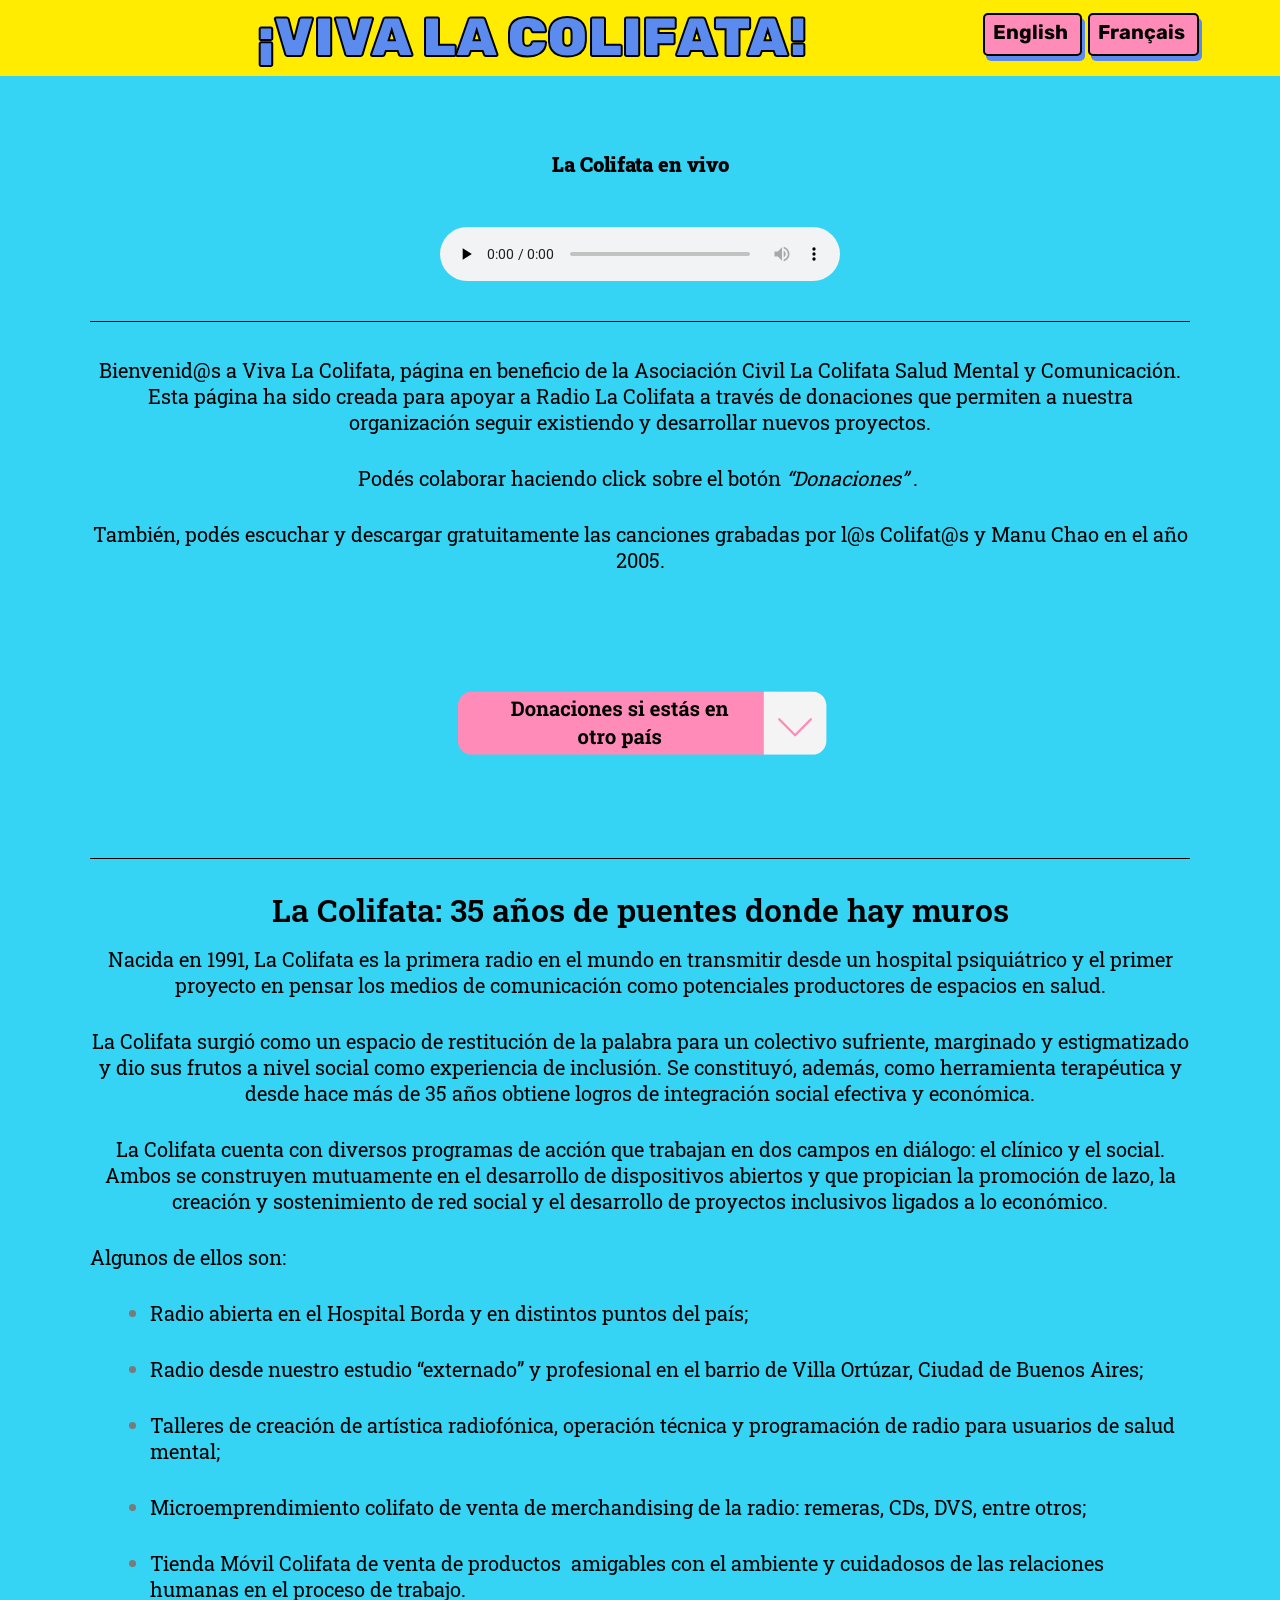
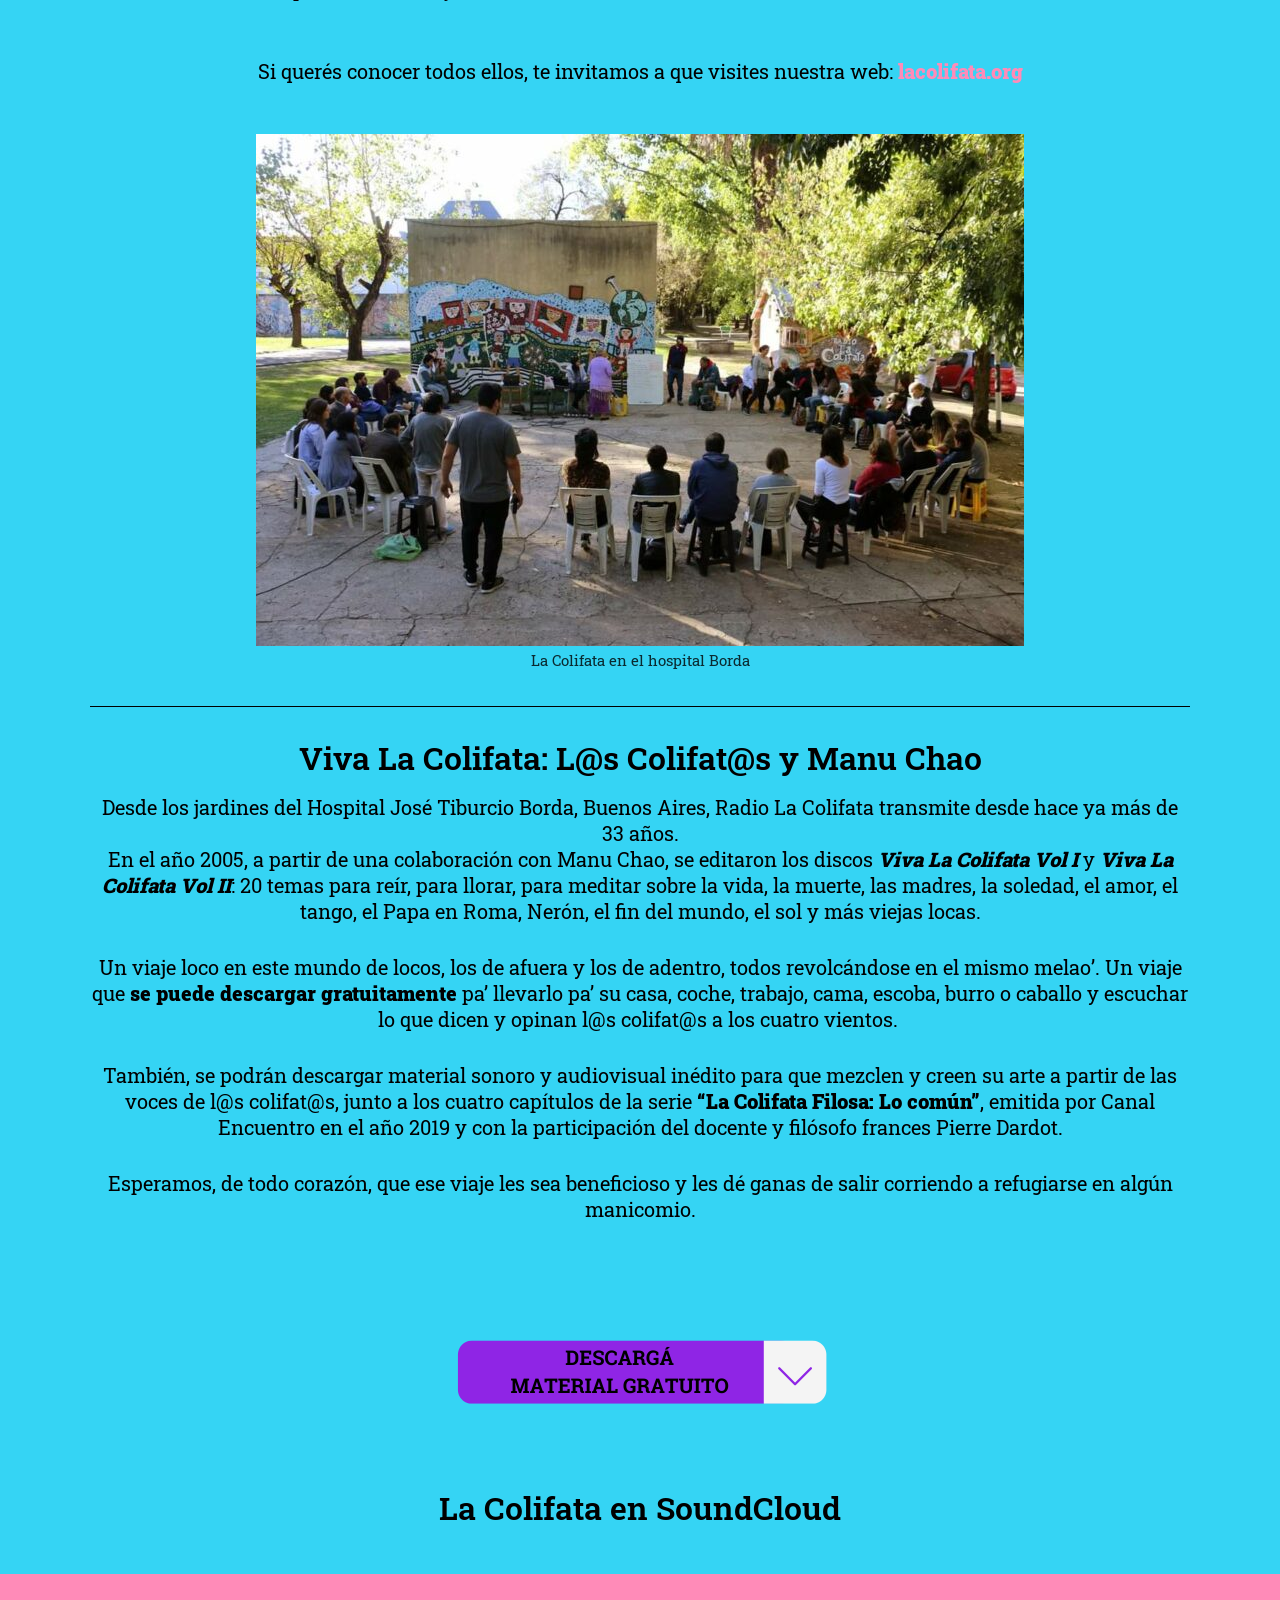
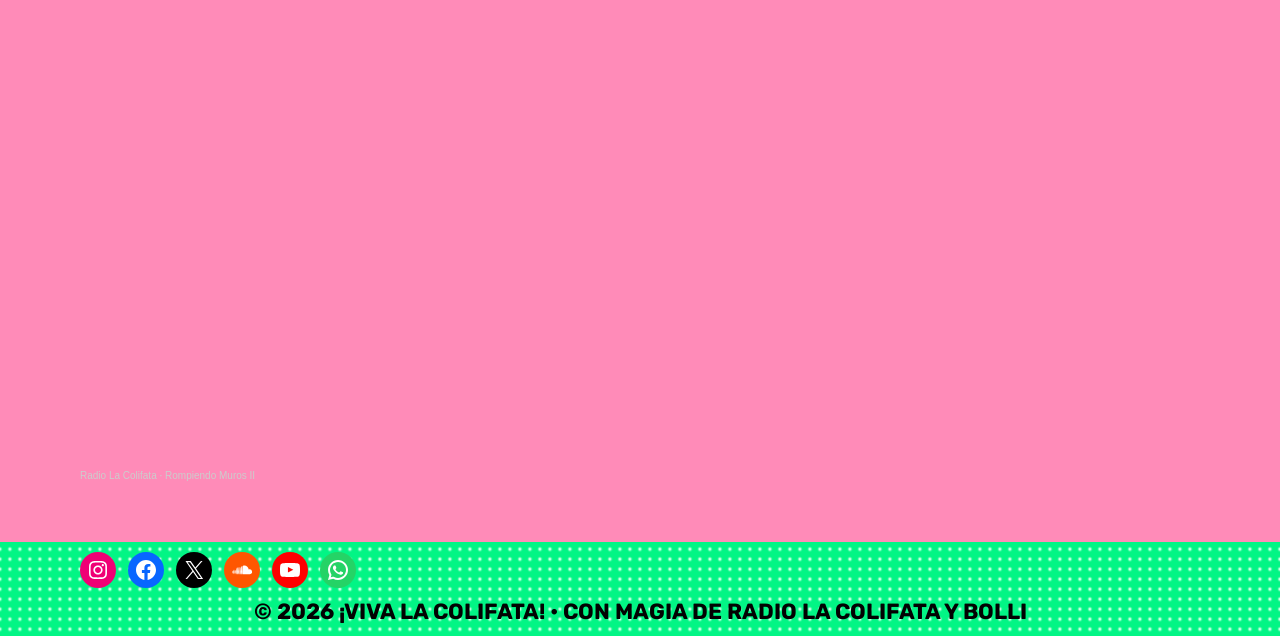
==== commit 069962c1: "Remove invalid control characters from page heads" ====
--- a/index.html
+++ b/index.html
@@ -1,359 +1,2459 @@
-<!DOCTYPE html>
+<!doctype html>
 <html lang="es-AR">
-<head>
-	<meta charset="UTF-8">
-	<meta http-equiv="X-UA-Compatible" content="IE=edge" />
-	<link rel="profile" href="https://gmpg.org/xfn/11">
-	<title>¡Viva La Colifata! &#8211; Radio La Colifata</title>
-<meta name="description" content="Página de apoyo y donaciones de Radio La Colifata. Escuchá la radio, accedé material descargable y colaborá con la asociación civil." />
-<meta property="og:type" content="website" />
-<meta property="og:title" content="¡Viva La Colifata! – Radio La Colifata" />
-<meta property="og:description" content="Página de apoyo y donaciones de Radio La Colifata. Escuchá la radio, accedé material descargable y colaborá con la asociación civil." />
-<meta property="og:url" content="https://vivalacolifata.org/" />
-<meta property="og:image" content="https://vivalacolifata.org/wp-content/uploads/2024/02/cropped-vivalacolifata_logo.png" />
-<meta name="twitter:card" content="summary_large_image" />
-<meta name="twitter:title" content="¡Viva La Colifata! – Radio La Colifata" />
-<meta name="twitter:description" content="Página de apoyo y donaciones de Radio La Colifata. Escuchá la radio, accedé material descargable y colaborá con la asociación civil." />
-<meta name="twitter:image" content="https://vivalacolifata.org/wp-content/uploads/2024/02/cropped-vivalacolifata_logo.png" /><meta name='robots' content='max-image-preview:large' />
-<link rel="alternate" href="https://vivalacolifata.org/" hreflang="es" />
-<link rel="alternate" href="https://vivalacolifata.org/fr/" hreflang="fr" />
-<link rel="alternate" href="https://vivalacolifata.org/en/" hreflang="en" />
-<link rel='dns-prefetch' href='https://fonts.googleapis.com/' />
-<link href='https://fonts.gstatic.com' crossorigin rel='preconnect' />
-<style id="wp-img-auto-sizes-contain-inline-css">
-img:is([sizes=auto i],[sizes^="auto," i]){contain-intrinsic-size:3000px 1500px}
-/*# sourceURL=wp-img-auto-sizes-contain-inline-css */
-</style>
-<link rel='stylesheet' id='lalita-default-fonts-css' href='https://fonts.googleapis.com/css?family=Roboto:100,300,regular,500,700,900|Rubik:300,regular,500,700,900' media='all' />
-<link rel='stylesheet' id='lalita-fonts-css' href='https://fonts.googleapis.com/css?family=Passion+One:regular,700,900' media='all' />
-<style id="wp-emoji-styles-inline-css">
+  <head>
+    <meta charset="UTF-8" />
+    <title>¡Viva La Colifata! &#8211; Radio La Colifata</title>
+    <meta
+      name="description"
+      content="Página de apoyo y donaciones de Radio La Colifata. Escuchá la radio, accedé material descargable y colaborá con la asociación civil."
+    />
+    <meta property="og:type" content="website" />
+    <meta
+      property="og:title"
+      content="¡Viva La Colifata! – Radio La Colifata"
+    />
+    <meta
+      property="og:description"
+      content="Página de apoyo y donaciones de Radio La Colifata. Escuchá la radio, accedé material descargable y colaborá con la asociación civil."
+    />
+    <meta property="og:url" content="https://vivalacolifata.org/" />
+    <meta
+      property="og:image"
+      content="https://vivalacolifata.org/wp-content/uploads/2024/02/cropped-vivalacolifata_logo.png"
+    />
+    <meta name="twitter:card" content="summary_large_image" />
+    <meta
+      name="twitter:title"
+      content="¡Viva La Colifata! – Radio La Colifata"
+    />
+    <meta
+      name="twitter:description"
+      content="Página de apoyo y donaciones de Radio La Colifata. Escuchá la radio, accedé material descargable y colaborá con la asociación civil."
+    />
+    <meta
+      name="twitter:image"
+      content="https://vivalacolifata.org/wp-content/uploads/2024/02/cropped-vivalacolifata_logo.png"
+    />
+    <meta name="robots" content="max-image-preview:large" />
+    <link rel="alternate" href="https://vivalacolifata.org/" hreflang="es" />
+    <link rel="alternate" href="https://vivalacolifata.org/fr/" hreflang="fr" />
+    <link rel="alternate" href="https://vivalacolifata.org/en/" hreflang="en" />
+    <link rel="dns-prefetch" href="https://fonts.googleapis.com/" />
+    <link href="https://fonts.gstatic.com" crossorigin rel="preconnect" />
+    <style id="wp-img-auto-sizes-contain-inline-css">
+      img:is([sizes="auto" i], [sizes^="auto," i]) {
+        contain-intrinsic-size: 3000px 1500px;
+      }
+      /*# sourceURL=wp-img-auto-sizes-contain-inline-css */
+    </style>
+    <link
+      rel="stylesheet"
+      id="lalita-default-fonts-css"
+      href="https://fonts.googleapis.com/css?family=Roboto:100,300,regular,500,700,900|Rubik:300,regular,500,700,900"
+      media="all"
+    />
+    <link
+      rel="stylesheet"
+      id="lalita-fonts-css"
+      href="https://fonts.googleapis.com/css?family=Passion+One:regular,700,900"
+      media="all"
+    />
+    <style id="classic-theme-styles-inline-css">
+      /*! This file is auto-generated */
+      .wp-block-button__link {
+        color: #fff;
+        background-color: #32373c;
+        border-radius: 9999px;
+        box-shadow: none;
+        text-decoration: none;
+        padding: calc(0.667em + 2px) calc(1.333em + 2px);
+        font-size: 1.125em;
+      }
+      .wp-block-file__button {
+        background: #32373c;
+        color: #fff;
+        text-decoration: none;
+      }
+      /*# sourceURL=/wp-includes/css/classic-themes.min.css */
+    </style>
 
-	img.wp-smiley, img.emoji {
-		display: inline !important;
-		border: none !important;
-		box-shadow: none !important;
-		height: 1em !important;
-		width: 1em !important;
-		margin: 0 0.07em !important;
-		vertical-align: -0.1em !important;
-		background: none !important;
-		padding: 0 !important;
-	}
-/*# sourceURL=wp-emoji-styles-inline-css */
-</style>
-<style id="classic-theme-styles-inline-css">
-/*! This file is auto-generated */
-.wp-block-button__link{color:#fff;background-color:#32373c;border-radius:9999px;box-shadow:none;text-decoration:none;padding:calc(.667em + 2px) calc(1.333em + 2px);font-size:1.125em}.wp-block-file__button{background:#32373c;color:#fff;text-decoration:none}
-/*# sourceURL=/wp-includes/css/classic-themes.min.css */
-</style>
+    <style id="global-styles-inline-css">
+      :root {
+        --wp--preset--aspect-ratio--square: 1;
+        --wp--preset--aspect-ratio--4-3: 4/3;
+        --wp--preset--aspect-ratio--3-4: 3/4;
+        --wp--preset--aspect-ratio--3-2: 3/2;
+        --wp--preset--aspect-ratio--2-3: 2/3;
+        --wp--preset--aspect-ratio--16-9: 16/9;
+        --wp--preset--aspect-ratio--9-16: 9/16;
+        --wp--preset--color--black: #000000;
+        --wp--preset--color--cyan-bluish-gray: #abb8c3;
+        --wp--preset--color--white: #ffffff;
+        --wp--preset--color--pale-pink: #f78da7;
+        --wp--preset--color--vivid-red: #cf2e2e;
+        --wp--preset--color--luminous-vivid-orange: #ff6900;
+        --wp--preset--color--luminous-vivid-amber: #fcb900;
+        --wp--preset--color--light-green-cyan: #7bdcb5;
+        --wp--preset--color--vivid-green-cyan: #00d084;
+        --wp--preset--color--pale-cyan-blue: #8ed1fc;
+        --wp--preset--color--vivid-cyan-blue: #0693e3;
+        --wp--preset--color--vivid-purple: #9b51e0;
+        --wp--preset--gradient--vivid-cyan-blue-to-vivid-purple: linear-gradient(
+          135deg,
+          rgb(6, 147, 227) 0%,
+          rgb(155, 81, 224) 100%
+        );
+        --wp--preset--gradient--light-green-cyan-to-vivid-green-cyan: linear-gradient(
+          135deg,
+          rgb(122, 220, 180) 0%,
+          rgb(0, 208, 130) 100%
+        );
+        --wp--preset--gradient--luminous-vivid-amber-to-luminous-vivid-orange: linear-gradient(
+          135deg,
+          rgb(252, 185, 0) 0%,
+          rgb(255, 105, 0) 100%
+        );
+        --wp--preset--gradient--luminous-vivid-orange-to-vivid-red: linear-gradient(
+          135deg,
+          rgb(255, 105, 0) 0%,
+          rgb(207, 46, 46) 100%
+        );
+        --wp--preset--gradient--very-light-gray-to-cyan-bluish-gray: linear-gradient(
+          135deg,
+          rgb(238, 238, 238) 0%,
+          rgb(169, 184, 195) 100%
+        );
+        --wp--preset--gradient--cool-to-warm-spectrum: linear-gradient(
+          135deg,
+          rgb(74, 234, 220) 0%,
+          rgb(151, 120, 209) 20%,
+          rgb(207, 42, 186) 40%,
+          rgb(238, 44, 130) 60%,
+          rgb(251, 105, 98) 80%,
+          rgb(254, 248, 76) 100%
+        );
+        --wp--preset--gradient--blush-light-purple: linear-gradient(
+          135deg,
+          rgb(255, 206, 236) 0%,
+          rgb(152, 150, 240) 100%
+        );
+        --wp--preset--gradient--blush-bordeaux: linear-gradient(
+          135deg,
+          rgb(254, 205, 165) 0%,
+          rgb(254, 45, 45) 50%,
+          rgb(107, 0, 62) 100%
+        );
+        --wp--preset--gradient--luminous-dusk: linear-gradient(
+          135deg,
+          rgb(255, 203, 112) 0%,
+          rgb(199, 81, 192) 50%,
+          rgb(65, 88, 208) 100%
+        );
+        --wp--preset--gradient--pale-ocean: linear-gradient(
+          135deg,
+          rgb(255, 245, 203) 0%,
+          rgb(182, 227, 212) 50%,
+          rgb(51, 167, 181) 100%
+        );
+        --wp--preset--gradient--electric-grass: linear-gradient(
+          135deg,
+          rgb(202, 248, 128) 0%,
+          rgb(113, 206, 126) 100%
+        );
+        --wp--preset--gradient--midnight: linear-gradient(
+          135deg,
+          rgb(2, 3, 129) 0%,
+          rgb(40, 116, 252) 100%
+        );
+        --wp--preset--font-size--small: 13px;
+        --wp--preset--font-size--medium: 20px;
+        --wp--preset--font-size--large: 36px;
+        --wp--preset--font-size--x-large: 42px;
+        --wp--preset--spacing--20: 0.44rem;
+        --wp--preset--spacing--30: 0.67rem;
+        --wp--preset--spacing--40: 1rem;
+        --wp--preset--spacing--50: 1.5rem;
+        --wp--preset--spacing--60: 2.25rem;
+        --wp--preset--spacing--70: 3.38rem;
+        --wp--preset--spacing--80: 5.06rem;
+        --wp--preset--shadow--natural: 6px 6px 9px rgba(0, 0, 0, 0.2);
+        --wp--preset--shadow--deep: 12px 12px 50px rgba(0, 0, 0, 0.4);
+        --wp--preset--shadow--sharp: 6px 6px 0px rgba(0, 0, 0, 0.2);
+        --wp--preset--shadow--outlined:
+          6px 6px 0px -3px rgb(255, 255, 255), 6px 6px rgb(0, 0, 0);
+        --wp--preset--shadow--crisp: 6px 6px 0px rgb(0, 0, 0);
+      }
+      :where(body) {
+        margin: 0;
+      }
+      :where(.is-layout-flex) {
+        gap: 0.5em;
+      }
+      :where(.is-layout-grid) {
+        gap: 0.5em;
+      }
+      body .is-layout-flex {
+        display: flex;
+      }
+      .is-layout-flex {
+        flex-wrap: wrap;
+        align-items: center;
+      }
+      .is-layout-flex > :is(*, div) {
+        margin: 0;
+      }
+      body .is-layout-grid {
+        display: grid;
+      }
+      .is-layout-grid > :is(*, div) {
+        margin: 0;
+      }
+      body {
+        padding-top: 0px;
+        padding-right: 0px;
+        padding-bottom: 0px;
+        padding-left: 0px;
+      }
+      :root :where(.wp-element-button, .wp-block-button__link) {
+        background-color: #32373c;
+        border-width: 0;
+        color: #fff;
+        font-family: inherit;
+        font-size: inherit;
+        font-style: inherit;
+        font-weight: inherit;
+        letter-spacing: inherit;
+        line-height: inherit;
+        padding-top: calc(0.667em + 2px);
+        padding-right: calc(1.333em + 2px);
+        padding-bottom: calc(0.667em + 2px);
+        padding-left: calc(1.333em + 2px);
+        text-decoration: none;
+        text-transform: inherit;
+      }
+      .has-black-color {
+        color: var(--wp--preset--color--black) !important;
+      }
+      .has-cyan-bluish-gray-color {
+        color: var(--wp--preset--color--cyan-bluish-gray) !important;
+      }
+      .has-white-color {
+        color: var(--wp--preset--color--white) !important;
+      }
+      .has-pale-pink-color {
+        color: var(--wp--preset--color--pale-pink) !important;
+      }
+      .has-vivid-red-color {
+        color: var(--wp--preset--color--vivid-red) !important;
+      }
+      .has-luminous-vivid-orange-color {
+        color: var(--wp--preset--color--luminous-vivid-orange) !important;
+      }
+      .has-luminous-vivid-amber-color {
+        color: var(--wp--preset--color--luminous-vivid-amber) !important;
+      }
+      .has-light-green-cyan-color {
+        color: var(--wp--preset--color--light-green-cyan) !important;
+      }
+      .has-vivid-green-cyan-color {
+        color: var(--wp--preset--color--vivid-green-cyan) !important;
+      }
+      .has-pale-cyan-blue-color {
+        color: var(--wp--preset--color--pale-cyan-blue) !important;
+      }
+      .has-vivid-cyan-blue-color {
+        color: var(--wp--preset--color--vivid-cyan-blue) !important;
+      }
+      .has-vivid-purple-color {
+        color: var(--wp--preset--color--vivid-purple) !important;
+      }
+      .has-black-background-color {
+        background-color: var(--wp--preset--color--black) !important;
+      }
+      .has-cyan-bluish-gray-background-color {
+        background-color: var(--wp--preset--color--cyan-bluish-gray) !important;
+      }
+      .has-white-background-color {
+        background-color: var(--wp--preset--color--white) !important;
+      }
+      .has-pale-pink-background-color {
+        background-color: var(--wp--preset--color--pale-pink) !important;
+      }
+      .has-vivid-red-background-color {
+        background-color: var(--wp--preset--color--vivid-red) !important;
+      }
+      .has-luminous-vivid-orange-background-color {
+        background-color: var(
+          --wp--preset--color--luminous-vivid-orange
+        ) !important;
+      }
+      .has-luminous-vivid-amber-background-color {
+        background-color: var(
+          --wp--preset--color--luminous-vivid-amber
+        ) !important;
+      }
+      .has-light-green-cyan-background-color {
+        background-color: var(--wp--preset--color--light-green-cyan) !important;
+      }
+      .has-vivid-green-cyan-background-color {
+        background-color: var(--wp--preset--color--vivid-green-cyan) !important;
+      }
+      .has-pale-cyan-blue-background-color {
+        background-color: var(--wp--preset--color--pale-cyan-blue) !important;
+      }
+      .has-vivid-cyan-blue-background-color {
+        background-color: var(--wp--preset--color--vivid-cyan-blue) !important;
+      }
+      .has-vivid-purple-background-color {
+        background-color: var(--wp--preset--color--vivid-purple) !important;
+      }
+      .has-black-border-color {
+        border-color: var(--wp--preset--color--black) !important;
+      }
+      .has-cyan-bluish-gray-border-color {
+        border-color: var(--wp--preset--color--cyan-bluish-gray) !important;
+      }
+      .has-white-border-color {
+        border-color: var(--wp--preset--color--white) !important;
+      }
+      .has-pale-pink-border-color {
+        border-color: var(--wp--preset--color--pale-pink) !important;
+      }
+      .has-vivid-red-border-color {
+        border-color: var(--wp--preset--color--vivid-red) !important;
+      }
+      .has-luminous-vivid-orange-border-color {
+        border-color: var(
+          --wp--preset--color--luminous-vivid-orange
+        ) !important;
+      }
+      .has-luminous-vivid-amber-border-color {
+        border-color: var(--wp--preset--color--luminous-vivid-amber) !important;
+      }
+      .has-light-green-cyan-border-color {
+        border-color: var(--wp--preset--color--light-green-cyan) !important;
+      }
+      .has-vivid-green-cyan-border-color {
+        border-color: var(--wp--preset--color--vivid-green-cyan) !important;
+      }
+      .has-pale-cyan-blue-border-color {
+        border-color: var(--wp--preset--color--pale-cyan-blue) !important;
+      }
+      .has-vivid-cyan-blue-border-color {
+        border-color: var(--wp--preset--color--vivid-cyan-blue) !important;
+      }
+      .has-vivid-purple-border-color {
+        border-color: var(--wp--preset--color--vivid-purple) !important;
+      }
+      .has-vivid-cyan-blue-to-vivid-purple-gradient-background {
+        background: var(
+          --wp--preset--gradient--vivid-cyan-blue-to-vivid-purple
+        ) !important;
+      }
+      .has-light-green-cyan-to-vivid-green-cyan-gradient-background {
+        background: var(
+          --wp--preset--gradient--light-green-cyan-to-vivid-green-cyan
+        ) !important;
+      }
+      .has-luminous-vivid-amber-to-luminous-vivid-orange-gradient-background {
+        background: var(
+          --wp--preset--gradient--luminous-vivid-amber-to-luminous-vivid-orange
+        ) !important;
+      }
+      .has-luminous-vivid-orange-to-vivid-red-gradient-background {
+        background: var(
+          --wp--preset--gradient--luminous-vivid-orange-to-vivid-red
+        ) !important;
+      }
+      .has-very-light-gray-to-cyan-bluish-gray-gradient-background {
+        background: var(
+          --wp--preset--gradient--very-light-gray-to-cyan-bluish-gray
+        ) !important;
+      }
+      .has-cool-to-warm-spectrum-gradient-background {
+        background: var(
+          --wp--preset--gradient--cool-to-warm-spectrum
+        ) !important;
+      }
+      .has-blush-light-purple-gradient-background {
+        background: var(--wp--preset--gradient--blush-light-purple) !important;
+      }
+      .has-blush-bordeaux-gradient-background {
+        background: var(--wp--preset--gradient--blush-bordeaux) !important;
+      }
+      .has-luminous-dusk-gradient-background {
+        background: var(--wp--preset--gradient--luminous-dusk) !important;
+      }
+      .has-pale-ocean-gradient-background {
+        background: var(--wp--preset--gradient--pale-ocean) !important;
+      }
+      .has-electric-grass-gradient-background {
+        background: var(--wp--preset--gradient--electric-grass) !important;
+      }
+      .has-midnight-gradient-background {
+        background: var(--wp--preset--gradient--midnight) !important;
+      }
+      .has-small-font-size {
+        font-size: var(--wp--preset--font-size--small) !important;
+      }
+      .has-medium-font-size {
+        font-size: var(--wp--preset--font-size--medium) !important;
+      }
+      .has-large-font-size {
+        font-size: var(--wp--preset--font-size--large) !important;
+      }
+      .has-x-large-font-size {
+        font-size: var(--wp--preset--font-size--x-large) !important;
+      }
+      /*# sourceURL=global-styles-inline-css */
+    </style>
 
-<style id="global-styles-inline-css">
-:root{--wp--preset--aspect-ratio--square: 1;--wp--preset--aspect-ratio--4-3: 4/3;--wp--preset--aspect-ratio--3-4: 3/4;--wp--preset--aspect-ratio--3-2: 3/2;--wp--preset--aspect-ratio--2-3: 2/3;--wp--preset--aspect-ratio--16-9: 16/9;--wp--preset--aspect-ratio--9-16: 9/16;--wp--preset--color--black: #000000;--wp--preset--color--cyan-bluish-gray: #abb8c3;--wp--preset--color--white: #ffffff;--wp--preset--color--pale-pink: #f78da7;--wp--preset--color--vivid-red: #cf2e2e;--wp--preset--color--luminous-vivid-orange: #ff6900;--wp--preset--color--luminous-vivid-amber: #fcb900;--wp--preset--color--light-green-cyan: #7bdcb5;--wp--preset--color--vivid-green-cyan: #00d084;--wp--preset--color--pale-cyan-blue: #8ed1fc;--wp--preset--color--vivid-cyan-blue: #0693e3;--wp--preset--color--vivid-purple: #9b51e0;--wp--preset--gradient--vivid-cyan-blue-to-vivid-purple: linear-gradient(135deg,rgb(6,147,227) 0%,rgb(155,81,224) 100%);--wp--preset--gradient--light-green-cyan-to-vivid-green-cyan: linear-gradient(135deg,rgb(122,220,180) 0%,rgb(0,208,130) 100%);--wp--preset--gradient--luminous-vivid-amber-to-luminous-vivid-orange: linear-gradient(135deg,rgb(252,185,0) 0%,rgb(255,105,0) 100%);--wp--preset--gradient--luminous-vivid-orange-to-vivid-red: linear-gradient(135deg,rgb(255,105,0) 0%,rgb(207,46,46) 100%);--wp--preset--gradient--very-light-gray-to-cyan-bluish-gray: linear-gradient(135deg,rgb(238,238,238) 0%,rgb(169,184,195) 100%);--wp--preset--gradient--cool-to-warm-spectrum: linear-gradient(135deg,rgb(74,234,220) 0%,rgb(151,120,209) 20%,rgb(207,42,186) 40%,rgb(238,44,130) 60%,rgb(251,105,98) 80%,rgb(254,248,76) 100%);--wp--preset--gradient--blush-light-purple: linear-gradient(135deg,rgb(255,206,236) 0%,rgb(152,150,240) 100%);--wp--preset--gradient--blush-bordeaux: linear-gradient(135deg,rgb(254,205,165) 0%,rgb(254,45,45) 50%,rgb(107,0,62) 100%);--wp--preset--gradient--luminous-dusk: linear-gradient(135deg,rgb(255,203,112) 0%,rgb(199,81,192) 50%,rgb(65,88,208) 100%);--wp--preset--gradient--pale-ocean: linear-gradient(135deg,rgb(255,245,203) 0%,rgb(182,227,212) 50%,rgb(51,167,181) 100%);--wp--preset--gradient--electric-grass: linear-gradient(135deg,rgb(202,248,128) 0%,rgb(113,206,126) 100%);--wp--preset--gradient--midnight: linear-gradient(135deg,rgb(2,3,129) 0%,rgb(40,116,252) 100%);--wp--preset--font-size--small: 13px;--wp--preset--font-size--medium: 20px;--wp--preset--font-size--large: 36px;--wp--preset--font-size--x-large: 42px;--wp--preset--spacing--20: 0.44rem;--wp--preset--spacing--30: 0.67rem;--wp--preset--spacing--40: 1rem;--wp--preset--spacing--50: 1.5rem;--wp--preset--spacing--60: 2.25rem;--wp--preset--spacing--70: 3.38rem;--wp--preset--spacing--80: 5.06rem;--wp--preset--shadow--natural: 6px 6px 9px rgba(0, 0, 0, 0.2);--wp--preset--shadow--deep: 12px 12px 50px rgba(0, 0, 0, 0.4);--wp--preset--shadow--sharp: 6px 6px 0px rgba(0, 0, 0, 0.2);--wp--preset--shadow--outlined: 6px 6px 0px -3px rgb(255, 255, 255), 6px 6px rgb(0, 0, 0);--wp--preset--shadow--crisp: 6px 6px 0px rgb(0, 0, 0);}:where(body) { margin: 0; }:where(.is-layout-flex){gap: 0.5em;}:where(.is-layout-grid){gap: 0.5em;}body .is-layout-flex{display: flex;}.is-layout-flex{flex-wrap: wrap;align-items: center;}.is-layout-flex > :is(*, div){margin: 0;}body .is-layout-grid{display: grid;}.is-layout-grid > :is(*, div){margin: 0;}body{padding-top: 0px;padding-right: 0px;padding-bottom: 0px;padding-left: 0px;}:root :where(.wp-element-button, .wp-block-button__link){background-color: #32373c;border-width: 0;color: #fff;font-family: inherit;font-size: inherit;font-style: inherit;font-weight: inherit;letter-spacing: inherit;line-height: inherit;padding-top: calc(0.667em + 2px);padding-right: calc(1.333em + 2px);padding-bottom: calc(0.667em + 2px);padding-left: calc(1.333em + 2px);text-decoration: none;text-transform: inherit;}.has-black-color{color: var(--wp--preset--color--black) !important;}.has-cyan-bluish-gray-color{color: var(--wp--preset--color--cyan-bluish-gray) !important;}.has-white-color{color: var(--wp--preset--color--white) !important;}.has-pale-pink-color{color: var(--wp--preset--color--pale-pink) !important;}.has-vivid-red-color{color: var(--wp--preset--color--vivid-red) !important;}.has-luminous-vivid-orange-color{color: var(--wp--preset--color--luminous-vivid-orange) !important;}.has-luminous-vivid-amber-color{color: var(--wp--preset--color--luminous-vivid-amber) !important;}.has-light-green-cyan-color{color: var(--wp--preset--color--light-green-cyan) !important;}.has-vivid-green-cyan-color{color: var(--wp--preset--color--vivid-green-cyan) !important;}.has-pale-cyan-blue-color{color: var(--wp--preset--color--pale-cyan-blue) !important;}.has-vivid-cyan-blue-color{color: var(--wp--preset--color--vivid-cyan-blue) !important;}.has-vivid-purple-color{color: var(--wp--preset--color--vivid-purple) !important;}.has-black-background-color{background-color: var(--wp--preset--color--black) !important;}.has-cyan-bluish-gray-background-color{background-color: var(--wp--preset--color--cyan-bluish-gray) !important;}.has-white-background-color{background-color: var(--wp--preset--color--white) !important;}.has-pale-pink-background-color{background-color: var(--wp--preset--color--pale-pink) !important;}.has-vivid-red-background-color{background-color: var(--wp--preset--color--vivid-red) !important;}.has-luminous-vivid-orange-background-color{background-color: var(--wp--preset--color--luminous-vivid-orange) !important;}.has-luminous-vivid-amber-background-color{background-color: var(--wp--preset--color--luminous-vivid-amber) !important;}.has-light-green-cyan-background-color{background-color: var(--wp--preset--color--light-green-cyan) !important;}.has-vivid-green-cyan-background-color{background-color: var(--wp--preset--color--vivid-green-cyan) !important;}.has-pale-cyan-blue-background-color{background-color: var(--wp--preset--color--pale-cyan-blue) !important;}.has-vivid-cyan-blue-background-color{background-color: var(--wp--preset--color--vivid-cyan-blue) !important;}.has-vivid-purple-background-color{background-color: var(--wp--preset--color--vivid-purple) !important;}.has-black-border-color{border-color: var(--wp--preset--color--black) !important;}.has-cyan-bluish-gray-border-color{border-color: var(--wp--preset--color--cyan-bluish-gray) !important;}.has-white-border-color{border-color: var(--wp--preset--color--white) !important;}.has-pale-pink-border-color{border-color: var(--wp--preset--color--pale-pink) !important;}.has-vivid-red-border-color{border-color: var(--wp--preset--color--vivid-red) !important;}.has-luminous-vivid-orange-border-color{border-color: var(--wp--preset--color--luminous-vivid-orange) !important;}.has-luminous-vivid-amber-border-color{border-color: var(--wp--preset--color--luminous-vivid-amber) !important;}.has-light-green-cyan-border-color{border-color: var(--wp--preset--color--light-green-cyan) !important;}.has-vivid-green-cyan-border-color{border-color: var(--wp--preset--color--vivid-green-cyan) !important;}.has-pale-cyan-blue-border-color{border-color: var(--wp--preset--color--pale-cyan-blue) !important;}.has-vivid-cyan-blue-border-color{border-color: var(--wp--preset--color--vivid-cyan-blue) !important;}.has-vivid-purple-border-color{border-color: var(--wp--preset--color--vivid-purple) !important;}.has-vivid-cyan-blue-to-vivid-purple-gradient-background{background: var(--wp--preset--gradient--vivid-cyan-blue-to-vivid-purple) !important;}.has-light-green-cyan-to-vivid-green-cyan-gradient-background{background: var(--wp--preset--gradient--light-green-cyan-to-vivid-green-cyan) !important;}.has-luminous-vivid-amber-to-luminous-vivid-orange-gradient-background{background: var(--wp--preset--gradient--luminous-vivid-amber-to-luminous-vivid-orange) !important;}.has-luminous-vivid-orange-to-vivid-red-gradient-background{background: var(--wp--preset--gradient--luminous-vivid-orange-to-vivid-red) !important;}.has-very-light-gray-to-cyan-bluish-gray-gradient-background{background: var(--wp--preset--gradient--very-light-gray-to-cyan-bluish-gray) !important;}.has-cool-to-warm-spectrum-gradient-background{background: var(--wp--preset--gradient--cool-to-warm-spectrum) !important;}.has-blush-light-purple-gradient-background{background: var(--wp--preset--gradient--blush-light-purple) !important;}.has-blush-bordeaux-gradient-background{background: var(--wp--preset--gradient--blush-bordeaux) !important;}.has-luminous-dusk-gradient-background{background: var(--wp--preset--gradient--luminous-dusk) !important;}.has-pale-ocean-gradient-background{background: var(--wp--preset--gradient--pale-ocean) !important;}.has-electric-grass-gradient-background{background: var(--wp--preset--gradient--electric-grass) !important;}.has-midnight-gradient-background{background: var(--wp--preset--gradient--midnight) !important;}.has-small-font-size{font-size: var(--wp--preset--font-size--small) !important;}.has-medium-font-size{font-size: var(--wp--preset--font-size--medium) !important;}.has-large-font-size{font-size: var(--wp--preset--font-size--large) !important;}.has-x-large-font-size{font-size: var(--wp--preset--font-size--x-large) !important;}
-/*# sourceURL=global-styles-inline-css */
-</style>
+    <link
+      rel="stylesheet"
+      id="lalita-style-grid-css"
+      href="wp-content/themes/lalita/css/unsemantic-grid.min.css%3Fver=1.4.3.css"
+      media="all"
+    />
+    <link
+      rel="stylesheet"
+      id="lalita-style-css"
+      href="wp-content/themes/lalita/style.min.css%3Fver=1.4.3.css"
+      media="all"
+    />
+    <link
+      rel="stylesheet"
+      id="lalita-mobile-style-css"
+      href="wp-content/themes/lalita/css/mobile.min.css%3Fver=1.4.3.css"
+      media="all"
+    />
+    <link
+      rel="stylesheet"
+      id="lalita-child-css"
+      href="wp-content/themes/madhura/style.css%3Fver=1710981336.css"
+      media="all"
+    />
+    <style id="lalita-child-inline-css">
+      body {
+        color: #ffffff;
+      }
+      a,
+      a:visited {
+        color: #ff8bb8;
+        text-decoration: none;
+      }
+      a:hover,
+      a:focus,
+      a:active {
+        color: #02f585;
+        text-decoration: none;
+      }
+      body .grid-container {
+        max-width: 2000px;
+      }
+      body,
+      button,
+      input,
+      select,
+      textarea {
+        font-family: "Passion One", display;
+        font-size: 20px;
+      }
+      .top-bar {
+        font-family: "Rubik";
+      }
+      .main-title {
+        font-family: "Rubik";
+      }
+      .page-header-blog-content h2 {
+        font-family: "Rubik";
+      }
+      .page-header-blog-content p {
+        font-family: "Roboto";
+      }
+      .main-navigation a,
+      .menu-toggle {
+        font-family: "Rubik";
+      }
+      .main-navigation .main-nav ul ul li a {
+        font-size: 17px;
+      }
+      .widget-title,
+      .sidebar .widget h2,
+      .footer-widgets h2 {
+        font-family: "Rubik";
+      }
+      button:not(.menu-toggle),
+      html input[type="button"],
+      input[type="reset"],
+      input[type="submit"],
+      .button,
+      .button:visited {
+        font-family: "Rubik";
+      }
+      .site-info {
+        font-family: "Rubik";
+      }
+      .lalita-side-left-content {
+        font-family: "Rubik";
+      }
+      .lalita-side-left-content svg {
+        max-width: 30px;
+        height: 30px;
+      }
+      .top-bar .lalita-socials-list svg {
+        max-width: 25px;
+        height: 25px;
+      }
+      @media (max-width: 768px) {
+        .main-title {
+          font-size: 25px;
+        }
+        h1 {
+          font-size: 30px;
+        }
+        h2 {
+          font-size: 25px;
+        }
+      }
+      .top-bar {
+        background-color: #02f585;
+        color: #020202;
+      }
+      .top-bar a,
+      .top-bar a:visited {
+        color: #020202;
+      }
+      .top-bar a:hover {
+        color: #020202;
+      }
+      .site-header,
+      .transparent-header.nav-below-header .site-header {
+        background-color: #ffec00;
+        color: #020202;
+      }
+      .site-header a,
+      .site-header a:visited {
+        color: #020202;
+      }
+      .site-header a:hover {
+        color: #020202;
+      }
+      .main-title a,
+      .main-title a:hover,
+      .main-title a:visited {
+        color: #5b8bee;
+      }
+      .site-description {
+        color: #020202;
+      }
+      .main-navigation,
+      .main-navigation ul ul,
+      .transparent-header .main-navigation.is_stuck {
+        background-color: #ffec00;
+      }
+      .main-navigation .main-nav ul li a,
+      .menu-toggle {
+        color: #020202;
+      }
+      .navigation-effect-styleb
+        #site-navigation
+        .main-nav
+        ul
+        li.menu-item
+        a::before,
+      .navigation-effect-styleb
+        #site-navigation
+        .main-nav
+        ul
+        li.menu-item
+        a::after,
+      .navigation-effect-stylec
+        #site-navigation
+        .main-nav
+        ul
+        li.menu-item
+        a::before,
+      .navigation-effect-stylec
+        #site-navigation
+        .main-nav
+        ul
+        li.menu-item
+        a::after {
+        background-color: #020202;
+      }
+      .main-navigation .main-nav ul li:hover > a,
+      .main-navigation .main-nav ul li:focus > a,
+      .main-navigation .main-nav ul li.sfHover > a {
+        color: #020202;
+      }
+      .navigation-effect-styleb
+        #site-navigation
+        .main-nav
+        ul
+        li.menu-item
+        a:hover::before,
+      .navigation-effect-styleb
+        #site-navigation
+        .main-nav
+        ul
+        li.menu-item
+        a:hover::after,
+      .navigation-effect-stylec
+        #site-navigation
+        .main-nav
+        ul
+        li.menu-item
+        a:hover::before,
+      .navigation-effect-stylec
+        #site-navigation
+        .main-nav
+        ul
+        li.menu-item
+        a:hover::after {
+        background-color: #020202;
+      }
+      button.menu-toggle:hover,
+      button.menu-toggle:focus,
+      .main-navigation .mobile-bar-items a,
+      .main-navigation .mobile-bar-items a:hover,
+      .main-navigation .mobile-bar-items a:focus {
+        color: #020202;
+      }
+      .inside-navigation .search-form input[type="search"]:focus {
+        color: #020202;
+      }
+      .main-navigation ul ul {
+        background-color: #ffec00;
+      }
+      .main-navigation .main-nav ul ul li a {
+        color: #ffffff;
+      }
+      .main-navigation .main-nav ul ul li:hover > a,
+      .main-navigation .main-nav ul ul li:focus > a,
+      .main-navigation .main-nav ul ul li.sfHover > a {
+        color: #020202;
+      }
+      .page-header-blog {
+        background-color: #020202;
+      }
+      .page-header-blog-content h2 {
+        color: #ffec00;
+        text-shadow: 0px 0px 12px rgba(255, 255, 255, 0);
+      }
+      .page-header-blog-content p {
+        color: #ffffff;
+      }
+      .page-header-blog-content a.button {
+        color: #020202;
+      }
+      .page-header-blog-content a.button {
+        background-color: #ff8bb8;
+      }
+      .page-header-blog-content a.button:hover {
+        color: #020202;
+      }
+      .page-header-blog-content a.button:hover {
+        background-color: #02f585;
+      }
+      .sidebar .widget {
+        color: #020202;
+        background-color: #ff8bb8;
+      }
+      .sidebar .widget a,
+      .sidebar .widget a:visited {
+        color: #ffec00;
+      }
+      .sidebar .widget a:hover {
+        color: #020202;
+      }
+      .sidebar .widget .widget-title,
+      .sidebar .widget h2 {
+        color: #020202;
+      }
+      .footer-widgets {
+        color: #020202;
+        background-color: #ff8bb8;
+      }
+      .footer-widgets h1,
+      .footer-widgets h2,
+      .footer-widgets h3 {
+        color: #020202;
+      }
+      .footer-widgets a,
+      .footer-widgets a:visited {
+        color: #ffec00;
+      }
+      .footer-widgets a:hover {
+        color: #020202;
+      }
+      .footer-widgets .widget-title,
+      .footer-widgets h2 {
+        color: #020202;
+      }
+      .site-info {
+        color: #020202;
+        background-color: #02f585;
+      }
+      .site-info a,
+      .site-info a:visited {
+        color: #020202;
+      }
+      .site-info a:hover {
+        color: #020202;
+      }
+      input[type="text"],
+      input[type="email"],
+      input[type="url"],
+      input[type="password"],
+      input[type="search"],
+      input[type="tel"],
+      input[type="number"],
+      textarea,
+      select {
+        color: #ffffff;
+        background-color: #020202;
+        border-color: #020202;
+      }
+      input[type="text"]:focus,
+      input[type="email"]:focus,
+      input[type="url"]:focus,
+      input[type="password"]:focus,
+      input[type="search"]:focus,
+      input[type="tel"]:focus,
+      input[type="number"]:focus,
+      textarea:focus,
+      select:focus {
+        color: #020202;
+        background-color: #ffeb02;
+        border-color: #020202;
+      }
+      button,
+      html input[type="button"],
+      input[type="reset"],
+      input[type="submit"],
+      a.button,
+      a.button:visited,
+      header .main-navigation .main-nav ul li a.wpkoi-nav-btn {
+        color: #020202;
+        background-color: #ff8bb8;
+      }
+      button:hover,
+      html input[type="button"]:hover,
+      input[type="reset"]:hover,
+      input[type="submit"]:hover,
+      a.button:hover,
+      button:focus,
+      html input[type="button"]:focus,
+      input[type="reset"]:focus,
+      input[type="submit"]:focus,
+      a.button:focus,
+      header .main-navigation .main-nav ul li a.wpkoi-nav-btn:hover {
+        color: #020202;
+        background-color: #02f585;
+      }
+      .lalita-back-to-top,
+      .lalita-back-to-top:visited {
+        background-color: #ff8bb8;
+        color: #020202;
+      }
+      .lalita-back-to-top:hover,
+      .lalita-back-to-top:focus {
+        background-color: #02f585;
+        color: #020202;
+      }
+      .lalita-side-left-content .lalita-side-left-socials ul,
+      .lalita-side-left-content .lalita-side-left-text {
+        color: #020202;
+        background-color: #02f585;
+      }
+      .lalita-side-left-content a {
+        color: #020202;
+      }
+      .lalita-side-left-content a svg {
+        fill: #020202;
+      }
+      .top-bar .lalita-socials-list a svg {
+        fill: #020202;
+      }
+      .lalita-side-left-content a:hover {
+        color: #020202;
+      }
+      .lalita-side-left-content a:hover svg {
+        fill: #020202;
+      }
+      .top-bar .lalita-socials-list a:hover svg {
+        fill: #020202;
+      }
+      @media (min-width: 768px) {
+        .transparent-header .site-header {
+          width: calc(100% - 0px - 0px) !important;
+        }
+      }
+      @media (max-width: 768px) {
+        .separate-containers .inside-article,
+        .separate-containers .comments-area,
+        .separate-containers .page-header,
+        .separate-containers .paging-navigation,
+        .one-container .site-content,
+        .inside-page-header {
+          padding: 15px;
+        }
+      }
+      .nav-float-right .is_stuck.main-navigation {
+        width: calc(100% - 0px - 0px) !important;
+      }
+      @media (max-width: 768px) {
+        body {
+          padding: 0px;
+        }
+      }
+      .main-navigation ul ul {
+        top: auto;
+      }
+      .inside-navigation .search-form,
+      .inside-navigation .search-form input {
+        height: 100%;
+      }
+      .rtl .menu-item-has-children .dropdown-menu-toggle {
+        padding-left: 10px;
+      }
+      .rtl .main-navigation .main-nav ul li.menu-item-has-children > a {
+        padding-right: 10px;
+      }
+      .madhura-nav-style .main-navigation .main-nav ul li:before {
+        background: #ff8bb8;
+        box-shadow: 3px 5px 0px 0px #5b8bee;
+      }
+      .madhura-nav-style .main-navigation .main-nav ul li:hover:before {
+        background: #02f585;
+      }
+      .madhura-scrollbar-style::-webkit-scrollbar-thumb {
+        background: #ff8bb8;
+      }
+      .madhura-scrollbar-style::-webkit-scrollbar-thumb:hover {
+        background: #02f585;
+      }
+      /*# sourceURL=lalita-child-inline-css */
+    </style>
+    <link
+      rel="stylesheet"
+      id="font-awesome-css"
+      href="wp-content/plugins/elementor/assets/lib/font-awesome/css/font-awesome.min.css%3Fver=4.7.0.css"
+      media="all"
+    />
+    <link
+      rel="stylesheet"
+      id="elementor-frontend-css"
+      href="wp-content/plugins/elementor/assets/css/frontend.min.css%3Fver=3.25.11.css"
+      media="all"
+    />
+    <link
+      rel="stylesheet"
+      id="swiper-css"
+      href="wp-content/plugins/elementor/assets/lib/swiper/v8/css/swiper.min.css%3Fver=8.4.5.css"
+      media="all"
+    />
+    <link
+      rel="stylesheet"
+      id="e-swiper-css"
+      href="wp-content/plugins/elementor/assets/css/conditionals/e-swiper.min.css%3Fver=3.25.11.css"
+      media="all"
+    />
+    <link
+      rel="stylesheet"
+      id="elementor-post-6-css"
+      href="wp-content/uploads/elementor/css/post-6.css%3Fver=1734288311.css"
+      media="all"
+    />
+    <link
+      rel="stylesheet"
+      id="widget-text-editor-css"
+      href="wp-content/plugins/elementor/assets/css/widget-text-editor.min.css%3Fver=3.25.11.css"
+      media="all"
+    />
+    <link
+      rel="stylesheet"
+      id="widget-divider-css"
+      href="wp-content/plugins/elementor/assets/css/widget-divider.min.css%3Fver=3.25.11.css"
+      media="all"
+    />
+    <link
+      rel="stylesheet"
+      id="widget-image-css"
+      href="wp-content/plugins/elementor/assets/css/widget-image.min.css%3Fver=3.25.11.css"
+      media="all"
+    />
+    <link
+      rel="stylesheet"
+      id="widget-heading-css"
+      href="wp-content/plugins/elementor/assets/css/widget-heading.min.css%3Fver=3.25.11.css"
+      media="all"
+    />
+    <link
+      rel="stylesheet"
+      id="elementor-post-8-css"
+      href="wp-content/uploads/elementor/css/post-8.css%3Fver=1785769282.css"
+      media="all"
+    />
+    <link
+      rel="stylesheet"
+      id="google-fonts-1-css"
+      href="https://fonts.googleapis.com/css?family=Autour+One:100,100italic,200,200italic,300,300italic,400,400italic,500,500italic,600,600italic,700,700italic,800,800italic,900,900italic%7CRock+Salt:100,100italic,200,200italic,300,300italic,400,400italic,500,500italic,600,600italic,700,700italic,800,800italic,900,900italic%7CRoboto:100,100italic,200,200italic,300,300italic,400,400italic,500,500italic,600,600italic,700,700italic,800,800italic,900,900italic%7CRoboto+Slab:100,100italic,200,200italic,300,300italic,400,400italic,500,500italic,600,600italic,700,700italic,800,800italic,900,900italic&#038;display=swap&#038;ver=7.0.3"
+      media="all"
+    />
+    <link rel="preconnect" href="https://fonts.gstatic.com/" crossorigin />
+    <script
+      id="jquery-core-js"
+      src="wp-includes/js/jquery/jquery.min.js%3Fver=3.7.1"
+    ></script>
+    <script
+      id="jquery-migrate-js"
+      src="wp-includes/js/jquery/jquery-migrate.min.js%3Fver=3.4.1"
+    ></script>
+    <link rel="canonical" href="https://vivalacolifata.org/" />
+    <meta name="viewport" content="width=device-width, initial-scale=1" />
+    <style>
+      .e-con.e-parent:nth-of-type(n + 4):not(.e-lazyloaded):not(.e-no-lazyload),
+      .e-con.e-parent:nth-of-type(n + 4):not(.e-lazyloaded):not(.e-no-lazyload)
+        * {
+        background-image: none !important;
+      }
+      @media screen and (max-height: 1024px) {
+        .e-con.e-parent:nth-of-type(n + 3):not(.e-lazyloaded):not(
+            .e-no-lazyload
+          ),
+        .e-con.e-parent:nth-of-type(n + 3):not(.e-lazyloaded):not(
+            .e-no-lazyload
+          )
+          * {
+          background-image: none !important;
+        }
+      }
+      @media screen and (max-height: 640px) {
+        .e-con.e-parent:nth-of-type(n + 2):not(.e-lazyloaded):not(
+            .e-no-lazyload
+          ),
+        .e-con.e-parent:nth-of-type(n + 2):not(.e-lazyloaded):not(
+            .e-no-lazyload
+          )
+          * {
+          background-image: none !important;
+        }
+      }
+    </style>
+    <style id="custom-background-css">
+      body.custom-background {
+        background-color: #35d4f4;
+      }
+    </style>
+    <link
+      rel="icon"
+      href="wp-content/uploads/2024/02/cropped-vivalacolifata_logo-150x149.png"
+      sizes="32x32"
+    />
+    <link
+      rel="icon"
+      href="wp-content/uploads/2024/02/cropped-vivalacolifata_logo.png"
+      sizes="192x192"
+    />
+    <link
+      rel="apple-touch-icon"
+      href="wp-content/uploads/2024/02/cropped-vivalacolifata_logo.png"
+    />
+    <meta
+      name="msapplication-TileImage"
+      content="https://vivalacolifata.org/wp-content/uploads/2024/02/cropped-vivalacolifata_logo.png"
+    />
+    <style id="wp-block-social-links-inline-css">
+      .wp-block-social-links {
+        background: none;
+        box-sizing: border-box;
+        margin-left: 0;
+        padding-left: 0;
+        padding-right: 0;
+        text-indent: 0;
+      }
+      .wp-block-social-links .wp-social-link a,
+      .wp-block-social-links .wp-social-link a:hover {
+        border-bottom: 0;
+        box-shadow: none;
+        text-decoration: none;
+      }
+      .wp-block-social-links .wp-social-link svg {
+        height: 1em;
+        width: 1em;
+      }
+      .wp-block-social-links .wp-social-link span:not(.screen-reader-text) {
+        font-size: 0.65em;
+        margin-left: 0.5em;
+        margin-right: 0.5em;
+      }
+      .wp-block-social-links.has-small-icon-size {
+        font-size: 16px;
+      }
+      .wp-block-social-links,
+      .wp-block-social-links.has-normal-icon-size {
+        font-size: 24px;
+      }
+      .wp-block-social-links.has-large-icon-size {
+        font-size: 36px;
+      }
+      .wp-block-social-links.has-huge-icon-size {
+        font-size: 48px;
+      }
+      .wp-block-social-links.aligncenter {
+        display: flex;
+        justify-content: center;
+      }
+      .wp-block-social-links.alignright {
+        justify-content: flex-end;
+      }
+      .wp-block-social-link {
+        border-radius: 9999px;
+        display: block;
+      }
+      @media not (prefers-reduced-motion) {
+        .wp-block-social-link {
+          transition: transform 0.1s ease;
+        }
+      }
+      .wp-block-social-link {
+        height: auto;
+      }
+      .wp-block-social-link a {
+        align-items: center;
+        display: flex;
+        line-height: 0;
+      }
+      .wp-block-social-link:hover {
+        transform: scale(1.1);
+      }
+      .wp-block-social-links .wp-block-social-link.wp-social-link {
+        display: inline-block;
+        margin: 0;
+        padding: 0;
+      }
+      .wp-block-social-links
+        .wp-block-social-link.wp-social-link
+        .wp-block-social-link-anchor,
+      .wp-block-social-links
+        .wp-block-social-link.wp-social-link
+        .wp-block-social-link-anchor
+        svg,
+      .wp-block-social-links
+        .wp-block-social-link.wp-social-link
+        .wp-block-social-link-anchor:active,
+      .wp-block-social-links
+        .wp-block-social-link.wp-social-link
+        .wp-block-social-link-anchor:hover,
+      .wp-block-social-links
+        .wp-block-social-link.wp-social-link
+        .wp-block-social-link-anchor:visited {
+        fill: currentColor;
+        color: currentColor;
+      }
+      :where(.wp-block-social-links:not(.is-style-logos-only)) .wp-social-link {
+        background-color: #f0f0f0;
+        color: #444;
+      }
+      :where(.wp-block-social-links:not(.is-style-logos-only))
+        .wp-social-link-amazon {
+        background-color: #f90;
+        color: #fff;
+      }
+      :where(.wp-block-social-links:not(.is-style-logos-only))
+        .wp-social-link-bandcamp {
+        background-color: #1ea0c3;
+        color: #fff;
+      }
+      :where(.wp-block-social-links:not(.is-style-logos-only))
+        .wp-social-link-behance {
+        background-color: #0757fe;
+        color: #fff;
+      }
+      :where(.wp-block-social-links:not(.is-style-logos-only))
+        .wp-social-link-bluesky {
+        background-color: #0a7aff;
+        color: #fff;
+      }
+      :where(.wp-block-social-links:not(.is-style-logos-only))
+        .wp-social-link-codepen {
+        background-color: #1e1f26;
+        color: #fff;
+      }
+      :where(.wp-block-social-links:not(.is-style-logos-only))
+        .wp-social-link-deviantart {
+        background-color: #02e49b;
+        color: #fff;
+      }
+      :where(.wp-block-social-links:not(.is-style-logos-only))
+        .wp-social-link-discord {
+        background-color: #5865f2;
+        color: #fff;
+      }
+      :where(.wp-block-social-links:not(.is-style-logos-only))
+        .wp-social-link-dribbble {
+        background-color: #e94c89;
+        color: #fff;
+      }
+      :where(.wp-block-social-links:not(.is-style-logos-only))
+        .wp-social-link-dropbox {
+        background-color: #4280ff;
+        color: #fff;
+      }
+      :where(.wp-block-social-links:not(.is-style-logos-only))
+        .wp-social-link-etsy {
+        background-color: #f45800;
+        color: #fff;
+      }
+      :where(.wp-block-social-links:not(.is-style-logos-only))
+        .wp-social-link-facebook {
+        background-color: #0866ff;
+        color: #fff;
+      }
+      :where(.wp-block-social-links:not(.is-style-logos-only))
+        .wp-social-link-fivehundredpx {
+        background-color: #000;
+        color: #fff;
+      }
+      :where(.wp-block-social-links:not(.is-style-logos-only))
+        .wp-social-link-flickr {
+        background-color: #0461dd;
+        color: #fff;
+      }
+      :where(.wp-block-social-links:not(.is-style-logos-only))
+        .wp-social-link-foursquare {
+        background-color: #e65678;
+        color: #fff;
+      }
+      :where(.wp-block-social-links:not(.is-style-logos-only))
+        .wp-social-link-github {
+        background-color: #24292d;
+        color: #fff;
+      }
+      :where(.wp-block-social-links:not(.is-style-logos-only))
+        .wp-social-link-goodreads {
+        background-color: #eceadd;
+        color: #382110;
+      }
+      :where(.wp-block-social-links:not(.is-style-logos-only))
+        .wp-social-link-google {
+        background-color: #ea4434;
+        color: #fff;
+      }
+      :where(.wp-block-social-links:not(.is-style-logos-only))
+        .wp-social-link-gravatar {
+        background-color: #1d4fc4;
+        color: #fff;
+      }
+      :where(.wp-block-social-links:not(.is-style-logos-only))
+        .wp-social-link-instagram {
+        background-color: #f00075;
+        color: #fff;
+      }
+      :where(.wp-block-social-links:not(.is-style-logos-only))
+        .wp-social-link-lastfm {
+        background-color: #e21b24;
+        color: #fff;
+      }
+      :where(.wp-block-social-links:not(.is-style-logos-only))
+        .wp-social-link-linkedin {
+        background-color: #0d66c2;
+        color: #fff;
+      }
+      :where(.wp-block-social-links:not(.is-style-logos-only))
+        .wp-social-link-mastodon {
+        background-color: #3288d4;
+        color: #fff;
+      }
+      :where(.wp-block-social-links:not(.is-style-logos-only))
+        .wp-social-link-medium {
+        background-color: #000;
+        color: #fff;
+      }
+      :where(.wp-block-social-links:not(.is-style-logos-only))
+        .wp-social-link-meetup {
+        background-color: #f6405f;
+        color: #fff;
+      }
+      :where(.wp-block-social-links:not(.is-style-logos-only))
+        .wp-social-link-patreon {
+        background-color: #000;
+        color: #fff;
+      }
+      :where(.wp-block-social-links:not(.is-style-logos-only))
+        .wp-social-link-pinterest {
+        background-color: #e60122;
+        color: #fff;
+      }
+      :where(.wp-block-social-links:not(.is-style-logos-only))
+        .wp-social-link-pocket {
+        background-color: #ef4155;
+        color: #fff;
+      }
+      :where(.wp-block-social-links:not(.is-style-logos-only))
+        .wp-social-link-reddit {
+        background-color: #ff4500;
+        color: #fff;
+      }
+      :where(.wp-block-social-links:not(.is-style-logos-only))
+        .wp-social-link-skype {
+        background-color: #0478d7;
+        color: #fff;
+      }
+      :where(.wp-block-social-links:not(.is-style-logos-only))
+        .wp-social-link-snapchat {
+        stroke: #000;
+        background-color: #fefc00;
+        color: #fff;
+      }
+      :where(.wp-block-social-links:not(.is-style-logos-only))
+        .wp-social-link-soundcloud {
+        background-color: #ff5600;
+        color: #fff;
+      }
+      :where(.wp-block-social-links:not(.is-style-logos-only))
+        .wp-social-link-spotify {
+        background-color: #1bd760;
+        color: #fff;
+      }
+      :where(.wp-block-social-links:not(.is-style-logos-only))
+        .wp-social-link-telegram {
+        background-color: #2aabee;
+        color: #fff;
+      }
+      :where(.wp-block-social-links:not(.is-style-logos-only))
+        .wp-social-link-threads {
+        background-color: #000;
+        color: #fff;
+      }
+      :where(.wp-block-social-links:not(.is-style-logos-only))
+        .wp-social-link-tiktok {
+        background-color: #000;
+        color: #fff;
+      }
+      :where(.wp-block-social-links:not(.is-style-logos-only))
+        .wp-social-link-tumblr {
+        background-color: #011835;
+        color: #fff;
+      }
+      :where(.wp-block-social-links:not(.is-style-logos-only))
+        .wp-social-link-twitch {
+        background-color: #6440a4;
+        color: #fff;
+      }
+      :where(.wp-block-social-links:not(.is-style-logos-only))
+        .wp-social-link-twitter {
+        background-color: #1da1f2;
+        color: #fff;
+      }
+      :where(.wp-block-social-links:not(.is-style-logos-only))
+        .wp-social-link-vimeo {
+        background-color: #1eb7ea;
+        color: #fff;
+      }
+      :where(.wp-block-social-links:not(.is-style-logos-only))
+        .wp-social-link-vk {
+        background-color: #4680c2;
+        color: #fff;
+      }
+      :where(.wp-block-social-links:not(.is-style-logos-only))
+        .wp-social-link-wordpress {
+        background-color: #3499cd;
+        color: #fff;
+      }
+      :where(.wp-block-social-links:not(.is-style-logos-only))
+        .wp-social-link-whatsapp {
+        background-color: #25d366;
+        color: #fff;
+      }
+      :where(.wp-block-social-links:not(.is-style-logos-only))
+        .wp-social-link-x {
+        background-color: #000;
+        color: #fff;
+      }
+      :where(.wp-block-social-links:not(.is-style-logos-only))
+        .wp-social-link-yelp {
+        background-color: #d32422;
+        color: #fff;
+      }
+      :where(.wp-block-social-links:not(.is-style-logos-only))
+        .wp-social-link-youtube {
+        background-color: red;
+        color: #fff;
+      }
+      :where(.wp-block-social-links.is-style-logos-only) .wp-social-link {
+        background: none;
+      }
+      :where(.wp-block-social-links.is-style-logos-only) .wp-social-link svg {
+        height: 1.25em;
+        width: 1.25em;
+      }
+      :where(.wp-block-social-links.is-style-logos-only)
+        .wp-social-link-amazon {
+        color: #f90;
+      }
+      :where(.wp-block-social-links.is-style-logos-only)
+        .wp-social-link-bandcamp {
+        color: #1ea0c3;
+      }
+      :where(.wp-block-social-links.is-style-logos-only)
+        .wp-social-link-behance {
+        color: #0757fe;
+      }
+      :where(.wp-block-social-links.is-style-logos-only)
+        .wp-social-link-bluesky {
+        color: #0a7aff;
+      }
+      :where(.wp-block-social-links.is-style-logos-only)
+        .wp-social-link-codepen {
+        color: #1e1f26;
+      }
+      :where(.wp-block-social-links.is-style-logos-only)
+        .wp-social-link-deviantart {
+        color: #02e49b;
+      }
+      :where(.wp-block-social-links.is-style-logos-only)
+        .wp-social-link-discord {
+        color: #5865f2;
+      }
+      :where(.wp-block-social-links.is-style-logos-only)
+        .wp-social-link-dribbble {
+        color: #e94c89;
+      }
+      :where(.wp-block-social-links.is-style-logos-only)
+        .wp-social-link-dropbox {
+        color: #4280ff;
+      }
+      :where(.wp-block-social-links.is-style-logos-only) .wp-social-link-etsy {
+        color: #f45800;
+      }
+      :where(.wp-block-social-links.is-style-logos-only)
+        .wp-social-link-facebook {
+        color: #0866ff;
+      }
+      :where(.wp-block-social-links.is-style-logos-only)
+        .wp-social-link-fivehundredpx {
+        color: #000;
+      }
+      :where(.wp-block-social-links.is-style-logos-only)
+        .wp-social-link-flickr {
+        color: #0461dd;
+      }
+      :where(.wp-block-social-links.is-style-logos-only)
+        .wp-social-link-foursquare {
+        color: #e65678;
+      }
+      :where(.wp-block-social-links.is-style-logos-only)
+        .wp-social-link-github {
+        color: #24292d;
+      }
+      :where(.wp-block-social-links.is-style-logos-only)
+        .wp-social-link-goodreads {
+        color: #382110;
+      }
+      :where(.wp-block-social-links.is-style-logos-only)
+        .wp-social-link-google {
+        color: #ea4434;
+      }
+      :where(.wp-block-social-links.is-style-logos-only)
+        .wp-social-link-gravatar {
+        color: #1d4fc4;
+      }
+      :where(.wp-block-social-links.is-style-logos-only)
+        .wp-social-link-instagram {
+        color: #f00075;
+      }
+      :where(.wp-block-social-links.is-style-logos-only)
+        .wp-social-link-lastfm {
+        color: #e21b24;
+      }
+      :where(.wp-block-social-links.is-style-logos-only)
+        .wp-social-link-linkedin {
+        color: #0d66c2;
+      }
+      :where(.wp-block-social-links.is-style-logos-only)
+        .wp-social-link-mastodon {
+        color: #3288d4;
+      }
+      :where(.wp-block-social-links.is-style-logos-only)
+        .wp-social-link-medium {
+        color: #000;
+      }
+      :where(.wp-block-social-links.is-style-logos-only)
+        .wp-social-link-meetup {
+        color: #f6405f;
+      }
+      :where(.wp-block-social-links.is-style-logos-only)
+        .wp-social-link-patreon {
+        color: #000;
+      }
+      :where(.wp-block-social-links.is-style-logos-only)
+        .wp-social-link-pinterest {
+        color: #e60122;
+      }
+      :where(.wp-block-social-links.is-style-logos-only)
+        .wp-social-link-pocket {
+        color: #ef4155;
+      }
+      :where(.wp-block-social-links.is-style-logos-only)
+        .wp-social-link-reddit {
+        color: #ff4500;
+      }
+      :where(.wp-block-social-links.is-style-logos-only) .wp-social-link-skype {
+        color: #0478d7;
+      }
+      :where(.wp-block-social-links.is-style-logos-only)
+        .wp-social-link-snapchat {
+        stroke: #000;
+        color: #fff;
+      }
+      :where(.wp-block-social-links.is-style-logos-only)
+        .wp-social-link-soundcloud {
+        color: #ff5600;
+      }
+      :where(.wp-block-social-links.is-style-logos-only)
+        .wp-social-link-spotify {
+        color: #1bd760;
+      }
+      :where(.wp-block-social-links.is-style-logos-only)
+        .wp-social-link-telegram {
+        color: #2aabee;
+      }
+      :where(.wp-block-social-links.is-style-logos-only)
+        .wp-social-link-threads {
+        color: #000;
+      }
+      :where(.wp-block-social-links.is-style-logos-only)
+        .wp-social-link-tiktok {
+        color: #000;
+      }
+      :where(.wp-block-social-links.is-style-logos-only)
+        .wp-social-link-tumblr {
+        color: #011835;
+      }
+      :where(.wp-block-social-links.is-style-logos-only)
+        .wp-social-link-twitch {
+        color: #6440a4;
+      }
+      :where(.wp-block-social-links.is-style-logos-only)
+        .wp-social-link-twitter {
+        color: #1da1f2;
+      }
+      :where(.wp-block-social-links.is-style-logos-only) .wp-social-link-vimeo {
+        color: #1eb7ea;
+      }
+      :where(.wp-block-social-links.is-style-logos-only) .wp-social-link-vk {
+        color: #4680c2;
+      }
+      :where(.wp-block-social-links.is-style-logos-only)
+        .wp-social-link-whatsapp {
+        color: #25d366;
+      }
+      :where(.wp-block-social-links.is-style-logos-only)
+        .wp-social-link-wordpress {
+        color: #3499cd;
+      }
+      :where(.wp-block-social-links.is-style-logos-only) .wp-social-link-x {
+        color: #000;
+      }
+      :where(.wp-block-social-links.is-style-logos-only) .wp-social-link-yelp {
+        color: #d32422;
+      }
+      :where(.wp-block-social-links.is-style-logos-only)
+        .wp-social-link-youtube {
+        color: red;
+      }
+      .wp-block-social-links.is-style-pill-shape .wp-social-link {
+        width: auto;
+      }
+      :root :where(.wp-block-social-links .wp-social-link a) {
+        padding: 0.25em;
+      }
+      :root
+        :where(.wp-block-social-links.is-style-logos-only .wp-social-link a) {
+        padding: 0;
+      }
+      :root
+        :where(.wp-block-social-links.is-style-pill-shape .wp-social-link a) {
+        padding-left: 0.6666666667em;
+        padding-right: 0.6666666667em;
+      }
+      .wp-block-social-links:not(.has-icon-color):not(
+          .has-icon-background-color
+        )
+        .wp-social-link-snapchat
+        .wp-block-social-link-label {
+        color: #000;
+      }
+      /*# sourceURL=https://vivalacolifata.org/wp-includes/blocks/social-links/style.min.css */
+    </style>
+  </head>
 
-<link rel='stylesheet' id='lalita-style-grid-css' href='wp-content/themes/lalita/css/unsemantic-grid.min.css%3Fver=1.4.3.css' media='all' />
-<link rel='stylesheet' id='lalita-style-css' href='wp-content/themes/lalita/style.min.css%3Fver=1.4.3.css' media='all' />
-<link rel='stylesheet' id='lalita-mobile-style-css' href='wp-content/themes/lalita/css/mobile.min.css%3Fver=1.4.3.css' media='all' />
-<link rel='stylesheet' id='lalita-child-css' href='wp-content/themes/madhura/style.css%3Fver=1710981336.css' media='all' />
-<style id="lalita-child-inline-css">
-body{color:#ffffff;}a, a:visited{color:#ff8bb8;text-decoration:none;}a:hover, a:focus, a:active{color:#02f585;text-decoration:none;}body .grid-container{max-width:2000px;}body, button, input, select, textarea{font-family:"Passion One", display;font-size:20px;}.top-bar{font-family:"Rubik";}.main-title{font-family:"Rubik";}.page-header-blog-content h2{font-family:"Rubik";}.page-header-blog-content p{font-family:"Roboto";}.main-navigation a, .menu-toggle{font-family:"Rubik";}.main-navigation .main-nav ul ul li a{font-size:17px;}.widget-title, .sidebar .widget h2, .footer-widgets h2{font-family:"Rubik";}button:not(.menu-toggle),html input[type="button"],input[type="reset"],input[type="submit"],.button,.button:visited{font-family:"Rubik";}.site-info{font-family:"Rubik";}.lalita-side-left-content{font-family:"Rubik";}.lalita-side-left-content svg{max-width:30px;height:30px;}.top-bar .lalita-socials-list svg{max-width:25px;height:25px;}@media (max-width:768px){.main-title{font-size:25px;}h1{font-size:30px;}h2{font-size:25px;}}.top-bar{background-color:#02f585;color:#020202;}.top-bar a,.top-bar a:visited{color:#020202;}.top-bar a:hover{color:#020202;}.site-header, .transparent-header.nav-below-header .site-header{background-color:#ffec00;color:#020202;}.site-header a,.site-header a:visited{color:#020202;}.site-header a:hover{color:#020202;}.main-title a,.main-title a:hover,.main-title a:visited{color:#5b8bee;}.site-description{color:#020202;}.main-navigation,.main-navigation ul ul,.transparent-header .main-navigation.is_stuck{background-color:#ffec00;}.main-navigation .main-nav ul li a,.menu-toggle{color:#020202;}.navigation-effect-styleb #site-navigation .main-nav ul li.menu-item a::before,.navigation-effect-styleb #site-navigation .main-nav ul li.menu-item a::after,.navigation-effect-stylec #site-navigation .main-nav ul li.menu-item a::before,.navigation-effect-stylec #site-navigation .main-nav ul li.menu-item a::after{background-color:#020202;}.main-navigation .main-nav ul li:hover > a,.main-navigation .main-nav ul li:focus > a, .main-navigation .main-nav ul li.sfHover > a{color:#020202;}.navigation-effect-styleb #site-navigation .main-nav ul li.menu-item a:hover::before,.navigation-effect-styleb #site-navigation .main-nav ul li.menu-item a:hover::after,.navigation-effect-stylec #site-navigation .main-nav ul li.menu-item a:hover::before,.navigation-effect-stylec #site-navigation .main-nav ul li.menu-item a:hover::after{background-color:#020202;}button.menu-toggle:hover,button.menu-toggle:focus,.main-navigation .mobile-bar-items a,.main-navigation .mobile-bar-items a:hover,.main-navigation .mobile-bar-items a:focus{color:#020202;}.inside-navigation .search-form input[type="search"]:focus{color:#020202;}.main-navigation ul ul{background-color:#ffec00;}.main-navigation .main-nav ul ul li a{color:#ffffff;}.main-navigation .main-nav ul ul li:hover > a,.main-navigation .main-nav ul ul li:focus > a,.main-navigation .main-nav ul ul li.sfHover > a{color:#020202;}.page-header-blog{background-color:#020202;}.page-header-blog-content h2{color:#ffec00;text-shadow:0px 0px 12px rgba(255,255,255,0);}.page-header-blog-content p{color:#ffffff;}.page-header-blog-content a.button{color:#020202;}.page-header-blog-content a.button{background-color:#ff8bb8;}.page-header-blog-content a.button:hover{color:#020202;}.page-header-blog-content a.button:hover{background-color:#02f585;}.sidebar .widget{color:#020202;background-color:#ff8bb8;}.sidebar .widget a,.sidebar .widget a:visited{color:#ffec00;}.sidebar .widget a:hover{color:#020202;}.sidebar .widget .widget-title, .sidebar .widget h2{color:#020202;}.footer-widgets{color:#020202;background-color:#ff8bb8;}.footer-widgets h1,.footer-widgets h2,.footer-widgets h3{color:#020202;}.footer-widgets a,.footer-widgets a:visited{color:#ffec00;}.footer-widgets a:hover{color:#020202;}.footer-widgets .widget-title, .footer-widgets h2{color:#020202;}.site-info{color:#020202;background-color:#02f585;}.site-info a,.site-info a:visited{color:#020202;}.site-info a:hover{color:#020202;}input[type="text"],input[type="email"],input[type="url"],input[type="password"],input[type="search"],input[type="tel"],input[type="number"],textarea,select{color:#ffffff;background-color:#020202;border-color:#020202;}input[type="text"]:focus,input[type="email"]:focus,input[type="url"]:focus,input[type="password"]:focus,input[type="search"]:focus,input[type="tel"]:focus,input[type="number"]:focus,textarea:focus,select:focus{color:#020202;background-color:#ffeb02;border-color:#020202;}button,html input[type="button"],input[type="reset"],input[type="submit"],a.button,a.button:visited,header .main-navigation .main-nav ul li a.wpkoi-nav-btn{color:#020202;background-color:#ff8bb8;}button:hover,html input[type="button"]:hover,input[type="reset"]:hover,input[type="submit"]:hover,a.button:hover,button:focus,html input[type="button"]:focus,input[type="reset"]:focus,input[type="submit"]:focus,a.button:focus,header .main-navigation .main-nav ul li a.wpkoi-nav-btn:hover{color:#020202;background-color:#02f585;}.lalita-back-to-top,.lalita-back-to-top:visited{background-color:#ff8bb8;color:#020202;}.lalita-back-to-top:hover,.lalita-back-to-top:focus{background-color:#02f585;color:#020202;}.lalita-side-left-content .lalita-side-left-socials ul,.lalita-side-left-content .lalita-side-left-text{color:#020202;background-color:#02f585;}.lalita-side-left-content a{color:#020202;}.lalita-side-left-content a svg{fill:#020202;}.top-bar .lalita-socials-list a svg{fill:#020202;}.lalita-side-left-content a:hover{color:#020202;}.lalita-side-left-content a:hover svg{fill:#020202;}.top-bar .lalita-socials-list a:hover svg{fill:#020202;}@media (min-width:768px){.transparent-header .site-header{width:calc(100% - 0px - 0px) !important;}}@media (max-width:768px){.separate-containers .inside-article, .separate-containers .comments-area, .separate-containers .page-header, .separate-containers .paging-navigation, .one-container .site-content, .inside-page-header{padding:15px;}}.nav-float-right .is_stuck.main-navigation{width:calc(100% - 0px - 0px) !important;}@media (max-width:768px){body{padding:0px;}}.main-navigation ul ul{top:auto;}.inside-navigation .search-form, .inside-navigation .search-form input{height:100%;}.rtl .menu-item-has-children .dropdown-menu-toggle{padding-left:10px;}.rtl .main-navigation .main-nav ul li.menu-item-has-children > a{padding-right:10px;}.madhura-nav-style .main-navigation .main-nav ul li:before {background: #FF8BB8;box-shadow: 3px 5px 0px 0px #5B8BEE;}.madhura-nav-style .main-navigation .main-nav ul li:hover:before{background: #02F585}.madhura-scrollbar-style::-webkit-scrollbar-thumb {background: #FF8BB8;}.madhura-scrollbar-style::-webkit-scrollbar-thumb:hover {background: #02F585;}
-/*# sourceURL=lalita-child-inline-css */
-</style>
-<link rel='stylesheet' id='font-awesome-css' href='wp-content/plugins/elementor/assets/lib/font-awesome/css/font-awesome.min.css%3Fver=4.7.0.css' media='all' />
-<link rel='stylesheet' id='elementor-frontend-css' href='wp-content/plugins/elementor/assets/css/frontend.min.css%3Fver=3.25.11.css' media='all' />
-<link rel='stylesheet' id='swiper-css' href='wp-content/plugins/elementor/assets/lib/swiper/v8/css/swiper.min.css%3Fver=8.4.5.css' media='all' />
-<link rel='stylesheet' id='e-swiper-css' href='wp-content/plugins/elementor/assets/css/conditionals/e-swiper.min.css%3Fver=3.25.11.css' media='all' />
-<link rel='stylesheet' id='elementor-post-6-css' href='wp-content/uploads/elementor/css/post-6.css%3Fver=1734288311.css' media='all' />
-<link rel='stylesheet' id='widget-text-editor-css' href='wp-content/plugins/elementor/assets/css/widget-text-editor.min.css%3Fver=3.25.11.css' media='all' />
-<link rel='stylesheet' id='widget-divider-css' href='wp-content/plugins/elementor/assets/css/widget-divider.min.css%3Fver=3.25.11.css' media='all' />
-<link rel='stylesheet' id='widget-image-css' href='wp-content/plugins/elementor/assets/css/widget-image.min.css%3Fver=3.25.11.css' media='all' />
-<link rel='stylesheet' id='widget-heading-css' href='wp-content/plugins/elementor/assets/css/widget-heading.min.css%3Fver=3.25.11.css' media='all' />
-<link rel='stylesheet' id='elementor-post-8-css' href='wp-content/uploads/elementor/css/post-8.css%3Fver=1785769282.css' media='all' />
-<link rel='stylesheet' id='google-fonts-1-css' href='https://fonts.googleapis.com/css?family=Autour+One:100,100italic,200,200italic,300,300italic,400,400italic,500,500italic,600,600italic,700,700italic,800,800italic,900,900italic%7CRock+Salt:100,100italic,200,200italic,300,300italic,400,400italic,500,500italic,600,600italic,700,700italic,800,800italic,900,900italic%7CRoboto:100,100italic,200,200italic,300,300italic,400,400italic,500,500italic,600,600italic,700,700italic,800,800italic,900,900italic%7CRoboto+Slab:100,100italic,200,200italic,300,300italic,400,400italic,500,500italic,600,600italic,700,700italic,800,800italic,900,900italic&#038;display=swap&#038;ver=7.0.3' media='all' />
-<link rel="preconnect" href="https://fonts.gstatic.com/" crossorigin><script id="jquery-core-js" src="wp-includes/js/jquery/jquery.min.js%3Fver=3.7.1"></script>
-<script id="jquery-migrate-js" src="wp-includes/js/jquery/jquery-migrate.min.js%3Fver=3.4.1"></script>
-<link rel="canonical" href="https://vivalacolifata.org/" />
-<link rel='shortlink' href='index.html' />
-<meta name="viewport" content="width=device-width, initial-scale=1"><style>
-				.e-con.e-parent:nth-of-type(n+4):not(.e-lazyloaded):not(.e-no-lazyload),
-				.e-con.e-parent:nth-of-type(n+4):not(.e-lazyloaded):not(.e-no-lazyload) * {
-					background-image: none !important;
-				}
-				@media screen and (max-height: 1024px) {
-					.e-con.e-parent:nth-of-type(n+3):not(.e-lazyloaded):not(.e-no-lazyload),
-					.e-con.e-parent:nth-of-type(n+3):not(.e-lazyloaded):not(.e-no-lazyload) * {
-						background-image: none !important;
-					}
-				}
-				@media screen and (max-height: 640px) {
-					.e-con.e-parent:nth-of-type(n+2):not(.e-lazyloaded):not(.e-no-lazyload),
-					.e-con.e-parent:nth-of-type(n+2):not(.e-lazyloaded):not(.e-no-lazyload) * {
-						background-image: none !important;
-					}
-				}
-			</style>
-			<style id="custom-background-css">
-body.custom-background { background-color: #35d4f4; }
-</style>
-<link rel="icon" href="wp-content/uploads/2024/02/cropped-vivalacolifata_logo-150x149.png" sizes="32x32" />
-<link rel="icon" href="wp-content/uploads/2024/02/cropped-vivalacolifata_logo.png" sizes="192x192" />
-<link rel="apple-touch-icon" href="wp-content/uploads/2024/02/cropped-vivalacolifata_logo.png" />
-<meta name="msapplication-TileImage" content="https://vivalacolifata.org/wp-content/uploads/2024/02/cropped-vivalacolifata_logo.png" />
-<style id="wp-block-social-links-inline-css">
-.wp-block-social-links{background:none;box-sizing:border-box;margin-left:0;padding-left:0;padding-right:0;text-indent:0}.wp-block-social-links .wp-social-link a,.wp-block-social-links .wp-social-link a:hover{border-bottom:0;box-shadow:none;text-decoration:none}.wp-block-social-links .wp-social-link svg{height:1em;width:1em}.wp-block-social-links .wp-social-link span:not(.screen-reader-text){font-size:.65em;margin-left:.5em;margin-right:.5em}.wp-block-social-links.has-small-icon-size{font-size:16px}.wp-block-social-links,.wp-block-social-links.has-normal-icon-size{font-size:24px}.wp-block-social-links.has-large-icon-size{font-size:36px}.wp-block-social-links.has-huge-icon-size{font-size:48px}.wp-block-social-links.aligncenter{display:flex;justify-content:center}.wp-block-social-links.alignright{justify-content:flex-end}.wp-block-social-link{border-radius:9999px;display:block}@media not (prefers-reduced-motion){.wp-block-social-link{transition:transform .1s ease}}.wp-block-social-link{height:auto}.wp-block-social-link a{align-items:center;display:flex;line-height:0}.wp-block-social-link:hover{transform:scale(1.1)}.wp-block-social-links .wp-block-social-link.wp-social-link{display:inline-block;margin:0;padding:0}.wp-block-social-links .wp-block-social-link.wp-social-link .wp-block-social-link-anchor,.wp-block-social-links .wp-block-social-link.wp-social-link .wp-block-social-link-anchor svg,.wp-block-social-links .wp-block-social-link.wp-social-link .wp-block-social-link-anchor:active,.wp-block-social-links .wp-block-social-link.wp-social-link .wp-block-social-link-anchor:hover,.wp-block-social-links .wp-block-social-link.wp-social-link .wp-block-social-link-anchor:visited{fill:currentColor;color:currentColor}:where(.wp-block-social-links:not(.is-style-logos-only)) .wp-social-link{background-color:#f0f0f0;color:#444}:where(.wp-block-social-links:not(.is-style-logos-only)) .wp-social-link-amazon{background-color:#f90;color:#fff}:where(.wp-block-social-links:not(.is-style-logos-only)) .wp-social-link-bandcamp{background-color:#1ea0c3;color:#fff}:where(.wp-block-social-links:not(.is-style-logos-only)) .wp-social-link-behance{background-color:#0757fe;color:#fff}:where(.wp-block-social-links:not(.is-style-logos-only)) .wp-social-link-bluesky{background-color:#0a7aff;color:#fff}:where(.wp-block-social-links:not(.is-style-logos-only)) .wp-social-link-codepen{background-color:#1e1f26;color:#fff}:where(.wp-block-social-links:not(.is-style-logos-only)) .wp-social-link-deviantart{background-color:#02e49b;color:#fff}:where(.wp-block-social-links:not(.is-style-logos-only)) .wp-social-link-discord{background-color:#5865f2;color:#fff}:where(.wp-block-social-links:not(.is-style-logos-only)) .wp-social-link-dribbble{background-color:#e94c89;color:#fff}:where(.wp-block-social-links:not(.is-style-logos-only)) .wp-social-link-dropbox{background-color:#4280ff;color:#fff}:where(.wp-block-social-links:not(.is-style-logos-only)) .wp-social-link-etsy{background-color:#f45800;color:#fff}:where(.wp-block-social-links:not(.is-style-logos-only)) .wp-social-link-facebook{background-color:#0866ff;color:#fff}:where(.wp-block-social-links:not(.is-style-logos-only)) .wp-social-link-fivehundredpx{background-color:#000;color:#fff}:where(.wp-block-social-links:not(.is-style-logos-only)) .wp-social-link-flickr{background-color:#0461dd;color:#fff}:where(.wp-block-social-links:not(.is-style-logos-only)) .wp-social-link-foursquare{background-color:#e65678;color:#fff}:where(.wp-block-social-links:not(.is-style-logos-only)) .wp-social-link-github{background-color:#24292d;color:#fff}:where(.wp-block-social-links:not(.is-style-logos-only)) .wp-social-link-goodreads{background-color:#eceadd;color:#382110}:where(.wp-block-social-links:not(.is-style-logos-only)) .wp-social-link-google{background-color:#ea4434;color:#fff}:where(.wp-block-social-links:not(.is-style-logos-only)) .wp-social-link-gravatar{background-color:#1d4fc4;color:#fff}:where(.wp-block-social-links:not(.is-style-logos-only)) .wp-social-link-instagram{background-color:#f00075;color:#fff}:where(.wp-block-social-links:not(.is-style-logos-only)) .wp-social-link-lastfm{background-color:#e21b24;color:#fff}:where(.wp-block-social-links:not(.is-style-logos-only)) .wp-social-link-linkedin{background-color:#0d66c2;color:#fff}:where(.wp-block-social-links:not(.is-style-logos-only)) .wp-social-link-mastodon{background-color:#3288d4;color:#fff}:where(.wp-block-social-links:not(.is-style-logos-only)) .wp-social-link-medium{background-color:#000;color:#fff}:where(.wp-block-social-links:not(.is-style-logos-only)) .wp-social-link-meetup{background-color:#f6405f;color:#fff}:where(.wp-block-social-links:not(.is-style-logos-only)) .wp-social-link-patreon{background-color:#000;color:#fff}:where(.wp-block-social-links:not(.is-style-logos-only)) .wp-social-link-pinterest{background-color:#e60122;color:#fff}:where(.wp-block-social-links:not(.is-style-logos-only)) .wp-social-link-pocket{background-color:#ef4155;color:#fff}:where(.wp-block-social-links:not(.is-style-logos-only)) .wp-social-link-reddit{background-color:#ff4500;color:#fff}:where(.wp-block-social-links:not(.is-style-logos-only)) .wp-social-link-skype{background-color:#0478d7;color:#fff}:where(.wp-block-social-links:not(.is-style-logos-only)) .wp-social-link-snapchat{stroke:#000;background-color:#fefc00;color:#fff}:where(.wp-block-social-links:not(.is-style-logos-only)) .wp-social-link-soundcloud{background-color:#ff5600;color:#fff}:where(.wp-block-social-links:not(.is-style-logos-only)) .wp-social-link-spotify{background-color:#1bd760;color:#fff}:where(.wp-block-social-links:not(.is-style-logos-only)) .wp-social-link-telegram{background-color:#2aabee;color:#fff}:where(.wp-block-social-links:not(.is-style-logos-only)) .wp-social-link-threads{background-color:#000;color:#fff}:where(.wp-block-social-links:not(.is-style-logos-only)) .wp-social-link-tiktok{background-color:#000;color:#fff}:where(.wp-block-social-links:not(.is-style-logos-only)) .wp-social-link-tumblr{background-color:#011835;color:#fff}:where(.wp-block-social-links:not(.is-style-logos-only)) .wp-social-link-twitch{background-color:#6440a4;color:#fff}:where(.wp-block-social-links:not(.is-style-logos-only)) .wp-social-link-twitter{background-color:#1da1f2;color:#fff}:where(.wp-block-social-links:not(.is-style-logos-only)) .wp-social-link-vimeo{background-color:#1eb7ea;color:#fff}:where(.wp-block-social-links:not(.is-style-logos-only)) .wp-social-link-vk{background-color:#4680c2;color:#fff}:where(.wp-block-social-links:not(.is-style-logos-only)) .wp-social-link-wordpress{background-color:#3499cd;color:#fff}:where(.wp-block-social-links:not(.is-style-logos-only)) .wp-social-link-whatsapp{background-color:#25d366;color:#fff}:where(.wp-block-social-links:not(.is-style-logos-only)) .wp-social-link-x{background-color:#000;color:#fff}:where(.wp-block-social-links:not(.is-style-logos-only)) .wp-social-link-yelp{background-color:#d32422;color:#fff}:where(.wp-block-social-links:not(.is-style-logos-only)) .wp-social-link-youtube{background-color:red;color:#fff}:where(.wp-block-social-links.is-style-logos-only) .wp-social-link{background:none}:where(.wp-block-social-links.is-style-logos-only) .wp-social-link svg{height:1.25em;width:1.25em}:where(.wp-block-social-links.is-style-logos-only) .wp-social-link-amazon{color:#f90}:where(.wp-block-social-links.is-style-logos-only) .wp-social-link-bandcamp{color:#1ea0c3}:where(.wp-block-social-links.is-style-logos-only) .wp-social-link-behance{color:#0757fe}:where(.wp-block-social-links.is-style-logos-only) .wp-social-link-bluesky{color:#0a7aff}:where(.wp-block-social-links.is-style-logos-only) .wp-social-link-codepen{color:#1e1f26}:where(.wp-block-social-links.is-style-logos-only) .wp-social-link-deviantart{color:#02e49b}:where(.wp-block-social-links.is-style-logos-only) .wp-social-link-discord{color:#5865f2}:where(.wp-block-social-links.is-style-logos-only) .wp-social-link-dribbble{color:#e94c89}:where(.wp-block-social-links.is-style-logos-only) .wp-social-link-dropbox{color:#4280ff}:where(.wp-block-social-links.is-style-logos-only) .wp-social-link-etsy{color:#f45800}:where(.wp-block-social-links.is-style-logos-only) .wp-social-link-facebook{color:#0866ff}:where(.wp-block-social-links.is-style-logos-only) .wp-social-link-fivehundredpx{color:#000}:where(.wp-block-social-links.is-style-logos-only) .wp-social-link-flickr{color:#0461dd}:where(.wp-block-social-links.is-style-logos-only) .wp-social-link-foursquare{color:#e65678}:where(.wp-block-social-links.is-style-logos-only) .wp-social-link-github{color:#24292d}:where(.wp-block-social-links.is-style-logos-only) .wp-social-link-goodreads{color:#382110}:where(.wp-block-social-links.is-style-logos-only) .wp-social-link-google{color:#ea4434}:where(.wp-block-social-links.is-style-logos-only) .wp-social-link-gravatar{color:#1d4fc4}:where(.wp-block-social-links.is-style-logos-only) .wp-social-link-instagram{color:#f00075}:where(.wp-block-social-links.is-style-logos-only) .wp-social-link-lastfm{color:#e21b24}:where(.wp-block-social-links.is-style-logos-only) .wp-social-link-linkedin{color:#0d66c2}:where(.wp-block-social-links.is-style-logos-only) .wp-social-link-mastodon{color:#3288d4}:where(.wp-block-social-links.is-style-logos-only) .wp-social-link-medium{color:#000}:where(.wp-block-social-links.is-style-logos-only) .wp-social-link-meetup{color:#f6405f}:where(.wp-block-social-links.is-style-logos-only) .wp-social-link-patreon{color:#000}:where(.wp-block-social-links.is-style-logos-only) .wp-social-link-pinterest{color:#e60122}:where(.wp-block-social-links.is-style-logos-only) .wp-social-link-pocket{color:#ef4155}:where(.wp-block-social-links.is-style-logos-only) .wp-social-link-reddit{color:#ff4500}:where(.wp-block-social-links.is-style-logos-only) .wp-social-link-skype{color:#0478d7}:where(.wp-block-social-links.is-style-logos-only) .wp-social-link-snapchat{stroke:#000;color:#fff}:where(.wp-block-social-links.is-style-logos-only) .wp-social-link-soundcloud{color:#ff5600}:where(.wp-block-social-links.is-style-logos-only) .wp-social-link-spotify{color:#1bd760}:where(.wp-block-social-links.is-style-logos-only) .wp-social-link-telegram{color:#2aabee}:where(.wp-block-social-links.is-style-logos-only) .wp-social-link-threads{color:#000}:where(.wp-block-social-links.is-style-logos-only) .wp-social-link-tiktok{color:#000}:where(.wp-block-social-links.is-style-logos-only) .wp-social-link-tumblr{color:#011835}:where(.wp-block-social-links.is-style-logos-only) .wp-social-link-twitch{color:#6440a4}:where(.wp-block-social-links.is-style-logos-only) .wp-social-link-twitter{color:#1da1f2}:where(.wp-block-social-links.is-style-logos-only) .wp-social-link-vimeo{color:#1eb7ea}:where(.wp-block-social-links.is-style-logos-only) .wp-social-link-vk{color:#4680c2}:where(.wp-block-social-links.is-style-logos-only) .wp-social-link-whatsapp{color:#25d366}:where(.wp-block-social-links.is-style-logos-only) .wp-social-link-wordpress{color:#3499cd}:where(.wp-block-social-links.is-style-logos-only) .wp-social-link-x{color:#000}:where(.wp-block-social-links.is-style-logos-only) .wp-social-link-yelp{color:#d32422}:where(.wp-block-social-links.is-style-logos-only) .wp-social-link-youtube{color:red}.wp-block-social-links.is-style-pill-shape .wp-social-link{width:auto}:root :where(.wp-block-social-links .wp-social-link a){padding:.25em}:root :where(.wp-block-social-links.is-style-logos-only .wp-social-link a){padding:0}:root :where(.wp-block-social-links.is-style-pill-shape .wp-social-link a){padding-left:.6666666667em;padding-right:.6666666667em}.wp-block-social-links:not(.has-icon-color):not(.has-icon-background-color) .wp-social-link-snapchat .wp-block-social-link-label{color:#000}
-/*# sourceURL=https://vivalacolifata.org/wp-includes/blocks/social-links/style.min.css */
-</style>
+  <body
+    itemtype="https://schema.org/WebPage"
+    itemscope="itemscope"
+    class="home wp-singular page-template-default page page-id-8 custom-background wp-embed-responsive wp-theme-lalita wp-child-theme-madhura madhura-title-stroke madhura-nav-style madhura-scrollbar-style madhura-top-bar-scroll madhura-top-bottom-bg no-sidebar nav-float-right fluid-header one-container active-footer-widgets-1 nav-aligned-right header-aligned-center dropdown-hover navigation-effect-none elementor-default elementor-kit-6 elementor-page elementor-page-8"
+  >
+    <header
+      itemtype="https://schema.org/WPHeader"
+      itemscope="itemscope"
+      id="masthead"
+      class="site-header"
+      style="background-image: url()"
+    >
+      <div class="inside-header">
+        <div class="header-content-h">
+          <div class="site-branding">
+            <p class="main-title" itemprop="headline">
+              <a href="index.html" rel="home"> ¡Viva La Colifata! </a>
+            </p>
+          </div>
+          <nav
+            itemtype="https://schema.org/SiteNavigationElement"
+            itemscope="itemscope"
+            id="site-navigation"
+            class="main-navigation"
+          >
+            <div class="inside-navigation">
+              <button
+                class="menu-toggle"
+                aria-controls="primary-menu"
+                aria-expanded="false"
+              >
+                <span class="mobile-menu">Menu</span>
+              </button>
+              <div id="primary-menu" class="main-nav">
+                <ul id="menu-espanol" class="menu sf-menu">
+                  <li
+                    id="menu-item-171"
+                    class="menu-item menu-item-type-post_type menu-item-object-page menu-item-171"
+                  >
+                    <a href="en/index.html">English</a>
+                  </li>
+                  <li
+                    id="menu-item-172"
+                    class="menu-item menu-item-type-post_type menu-item-object-page menu-item-172"
+                  >
+                    <a href="fr/index.html">Français</a>
+                  </li>
+                </ul>
+              </div>
+            </div>
+            <!-- .inside-navigation -->
+          </nav>
+          <!-- #site-navigation -->
+        </div>
+        <!-- .header-content-h -->
+      </div>
+      <!-- .inside-header -->
+    </header>
+    <!-- #masthead -->
 
-</head>
+    <div id="page" class="hfeed site grid-container container grid-parent">
+      <div id="content" class="site-content">
+        <div
+          id="primary"
+          class="content-area grid-parent mobile-grid-100 grid-100 tablet-grid-100"
+        >
+          <main id="main" class="site-main">
+            <article
+              id="post-8"
+              class="post-8 page type-page status-publish"
+              itemtype="https://schema.org/CreativeWork"
+              itemscope="itemscope"
+            >
+              <div class="inside-article">
+                <header class="entry-header"></header>
+                <!-- .entry-header -->
 
-<body itemtype='https://schema.org/WebPage' itemscope='itemscope' class="home wp-singular page-template-default page page-id-8 custom-background wp-embed-responsive wp-theme-lalita wp-child-theme-madhura madhura-title-stroke madhura-nav-style madhura-scrollbar-style madhura-top-bar-scroll madhura-top-bottom-bg  no-sidebar nav-float-right fluid-header one-container active-footer-widgets-1 nav-aligned-right header-aligned-center dropdown-hover navigation-effect-none elementor-default elementor-kit-6 elementor-page elementor-page-8">
-	<a class="screen-reader-text skip-link" href="index.html#content" title="Skip to content">Skip to content</a>		<header itemtype="https://schema.org/WPHeader" itemscope="itemscope" id="masthead" class="site-header" style="background-image: url()">
-			<div class="inside-header">
-            	<div class="header-content-h">
-				<div class="site-branding">
-					<p class="main-title" itemprop="headline">
-				<a href="index.html" rel="home">
-					¡Viva La Colifata!
-				</a>
-			</p>
-					
-				</div>		<nav itemtype="https://schema.org/SiteNavigationElement" itemscope="itemscope" id="site-navigation" class="main-navigation">
-			<div class="inside-navigation">
-								<button class="menu-toggle" aria-controls="primary-menu" aria-expanded="false">
-										<span class="mobile-menu">Menu</span>
-				</button>
-				<div id="primary-menu" class="main-nav"><ul id="menu-espanol" class=" menu sf-menu"><li id="menu-item-171" class="menu-item menu-item-type-post_type menu-item-object-page menu-item-171"><a href="en/index.html">English</a></li>
-<li id="menu-item-172" class="menu-item menu-item-type-post_type menu-item-object-page menu-item-172"><a href="fr/index.html">Français</a></li>
-</ul></div>			</div><!-- .inside-navigation -->
-		</nav><!-- #site-navigation -->
-		                </div><!-- .header-content-h -->
-			</div><!-- .inside-header -->
-		</header><!-- #masthead -->
-		
-	<div id="page" class="hfeed site grid-container container grid-parent">
-		<div id="content" class="site-content">
-			
-	<div id="primary" class="content-area grid-parent mobile-grid-100 grid-100 tablet-grid-100">
-		<main id="main" class="site-main">
-			
-<article id="post-8" class="post-8 page type-page status-publish" itemtype='https://schema.org/CreativeWork' itemscope='itemscope'>
-	<div class="inside-article">
-		
-			<header class="entry-header">
-							</header><!-- .entry-header -->
+                <div class="entry-content" itemprop="text">
+                  <div
+                    data-elementor-type="wp-post"
+                    data-elementor-id="8"
+                    class="elementor elementor-8"
+                  >
+                    <div
+                      class="elementor-element elementor-element-48c1568 e-flex e-con-boxed e-con e-parent"
+                      data-id="48c1568"
+                      data-element_type="container"
+                    >
+                      <div class="e-con-inner">
+                        <div
+                          class="elementor-element elementor-element-e2a237b elementor-widget elementor-widget-text-editor"
+                          data-id="e2a237b"
+                          data-element_type="widget"
+                          data-widget_type="text-editor.default"
+                        >
+                          <div class="elementor-widget-container">
+                            <p style="text-align: center">
+                              <span style="color: #000000"
+                                ><strong>La Colifata en vivo</strong></span
+                              >
+                            </p>
+                          </div>
+                        </div>
+                        <div
+                          class="elementor-element elementor-element-2e2b62d elementor-widget elementor-widget-html"
+                          data-id="2e2b62d"
+                          data-element_type="widget"
+                          data-widget_type="html.default"
+                        >
+                          <div class="elementor-widget-container">
+                            <audio
+                              id="stream"
+                              controls
+                              preload="none"
+                              style="width: 400px"
+                            >
+                              <source
+                                src="https://solumedia.com/radios/radiolacolifata/"
+                                type="audio/mpeg"
+                              />
+                            </audio>
+                          </div>
+                        </div>
+                        <div
+                          class="elementor-element elementor-element-601a629 elementor-widget-divider--view-line elementor-widget elementor-widget-divider"
+                          data-id="601a629"
+                          data-element_type="widget"
+                          data-widget_type="divider.default"
+                        >
+                          <div class="elementor-widget-container">
+                            <div class="elementor-divider">
+                              <span class="elementor-divider-separator"> </span>
+                            </div>
+                          </div>
+                        </div>
+                        <div
+                          class="elementor-element elementor-element-66b9cb6 elementor-widget elementor-widget-text-editor"
+                          data-id="66b9cb6"
+                          data-element_type="widget"
+                          data-widget_type="text-editor.default"
+                        >
+                          <div class="elementor-widget-container">
+                            <p style="text-align: center">
+                              <span style="color: #000000"
+                                >Bienvenid@s a Viva La Colifata, página en
+                                beneficio de la Asociación Civil La Colifata
+                                Salud Mental y Comunicación. Esta página ha sido
+                                creada para apoyar a Radio La Colifata a través
+                                de donaciones que permiten a nuestra
+                                organización seguir existiendo y desarrollar
+                                nuevos proyectos.</span
+                              >
+                            </p>
+                            <p style="text-align: center">
+                              <span style="color: #000000"
+                                >Podés colaborar haciendo click sobre el botón
+                                <em>“Donaciones”</em> . </span
+                              >
+                            </p>
+                            <p style="text-align: center">
+                              <span style="color: #000000"
+                                >También, podés escuchar y descargar
+                                gratuitamente las canciones grabadas por l@s
+                                Colifat@s y Manu Chao en el año</span
+                              >
+                              <span style="color: #000000">2005.</span>
+                            </p>
+                          </div>
+                        </div>
+                        <div
+                          class="elementor-element elementor-element-555bb69 elementor-widget elementor-widget-image"
+                          data-id="555bb69"
+                          data-element_type="widget"
+                          data-widget_type="image.default"
+                        >
+                          <div class="elementor-widget-container">
+                            <a
+                              href="https://www.paypal.com/donate/?hosted_button_id=CQD599J8G23TG"
+                              target="_blank"
+                            >
+                              <img
+                                fetchpriority="high"
+                                decoding="async"
+                                width="400"
+                                height="200"
+                                src="wp-content/uploads/2024/03/Otro-pais-2.png"
+                                class="attachment-large size-large wp-image-269"
+                                alt=""
+                                srcset="
+                                  wp-content/uploads/2024/03/Otro-pais-2.png         400w,
+                                  wp-content/uploads/2024/03/Otro-pais-2-300x150.png 300w
+                                "
+                                sizes="(max-width: 400px) 100vw, 400px"
+                              />
+                            </a>
+                          </div>
+                        </div>
+                        <div
+                          class="elementor-element elementor-element-d6e9d79 elementor-widget-divider--view-line elementor-widget elementor-widget-divider"
+                          data-id="d6e9d79"
+                          data-element_type="widget"
+                          data-widget_type="divider.default"
+                        >
+                          <div class="elementor-widget-container">
+                            <div class="elementor-divider">
+                              <span class="elementor-divider-separator"> </span>
+                            </div>
+                          </div>
+                        </div>
+                        <div
+                          class="elementor-element elementor-element-04a9f28 elementor-widget elementor-widget-heading"
+                          data-id="04a9f28"
+                          data-element_type="widget"
+                          data-widget_type="heading.default"
+                        >
+                          <div class="elementor-widget-container">
+                            <h2
+                              class="elementor-heading-title elementor-size-default"
+                            >
+                              La Colifata: 35 años de puentes donde hay muros
+                            </h2>
+                          </div>
+                        </div>
+                        <div
+                          class="elementor-element elementor-element-f1c43bf elementor-widget elementor-widget-text-editor"
+                          data-id="f1c43bf"
+                          data-element_type="widget"
+                          data-widget_type="text-editor.default"
+                        >
+                          <div class="elementor-widget-container">
+                            <p style="text-align: center">
+                              <span style="font-weight: 400; color: #000000"
+                                >Nacida en 1991, La Colifata es la primera radio
+                                en el mundo en transmitir desde un hospital
+                                psiquiátrico y el primer proyecto en pensar los
+                                medios de comunicación como potenciales
+                                productores de espacios en salud.</span
+                              >
+                            </p>
+                            <p style="text-align: center">
+                              <span style="font-weight: 400; color: #000000"
+                                >La Colifata surgió como un espacio de
+                                restitución de la palabra para un colectivo
+                                sufriente, marginado y estigmatizado y dio sus
+                                frutos a nivel social como experiencia de
+                                inclusión. Se constituyó, además, como
+                                herramienta terapéutica y desde hace más de 35
+                                años obtiene logros de integración social
+                                efectiva y económica.</span
+                              >
+                            </p>
+                            <p style="text-align: center">
+                              <span style="font-weight: 400; color: #000000"
+                                >La Colifata cuenta con diversos programas de
+                                acción que trabajan en dos campos en diálogo: el
+                                clínico y el social. Ambos se construyen
+                                mutuamente en el desarrollo de dispositivos
+                                abiertos y que propician la promoción de lazo,
+                                la creación y sostenimiento de red social y el
+                                desarrollo de proyectos inclusivos ligados a lo
+                                económico.</span
+                              >
+                            </p>
+                            <p style="text-align: left">
+                              <span style="font-weight: 400; color: #000000"
+                                >Algunos de ellos son:</span
+                              >
+                            </p>
+                            <ul style="text-align: left">
+                              <li style="font-weight: 400" aria-level="1">
+                                <span style="font-weight: 400; color: #000000"
+                                  >Radio abierta en el Hospital Borda y en
+                                  distintos puntos del país;</span
+                                >
+                              </li>
+                            </ul>
+                            <ul style="text-align: left">
+                              <li style="font-weight: 400" aria-level="1">
+                                <span style="font-weight: 400; color: #000000"
+                                  >Radio desde nuestro estudio
+                                  &#8220;externado&#8221; y profesional en el
+                                  barrio de Villa Ortúzar, Ciudad de Buenos
+                                  Aires;</span
+                                >
+                              </li>
+                            </ul>
+                            <ul style="text-align: left">
+                              <li style="font-weight: 400" aria-level="1">
+                                <span style="font-weight: 400; color: #000000"
+                                  >Talleres de creación de artística
+                                  radiofónica, operación técnica y programación
+                                  de radio para usuarios de salud mental;</span
+                                >
+                              </li>
+                            </ul>
+                            <ul style="text-align: left">
+                              <li style="font-weight: 400" aria-level="1">
+                                <span style="font-weight: 400; color: #000000"
+                                  >Microemprendimiento colifato de venta de
+                                  merchandising de la radio: remeras, CDs, DVS,
+                                  entre otros;</span
+                                >
+                              </li>
+                            </ul>
+                            <ul style="text-align: left">
+                              <li style="font-weight: 400" aria-level="1">
+                                <span style="font-weight: 400; color: #000000"
+                                  >Tienda Móvil Colifata de venta de productos 
+                                  amigables con el ambiente y cuidadosos de las
+                                  relaciones humanas en el proceso de
+                                  trabajo.</span
+                                >
+                              </li>
+                            </ul>
+                            <p style="text-align: center">
+                              <span style="color: #000000"
+                                ><span style="font-weight: 400"><br /></span
+                                ><span style="font-weight: 400"
+                                  >Si querés conocer todos ellos, te invitamos a
+                                  que visites nuestra web:
+                                  <a
+                                    href="http://lacolifata.org"
+                                    target="_blank"
+                                    rel="noopener"
+                                    ><strong>lacolifata.org</strong></a
+                                  ></span
+                                ></span
+                              >
+                            </p>
+                          </div>
+                        </div>
+                      </div>
+                    </div>
+                    <div
+                      class="elementor-element elementor-element-022fde2 e-flex e-con-boxed e-con e-parent"
+                      data-id="022fde2"
+                      data-element_type="container"
+                    >
+                      <div class="e-con-inner">
+                        <div
+                          class="elementor-element elementor-element-84b2392 elementor-widget elementor-widget-image"
+                          data-id="84b2392"
+                          data-element_type="widget"
+                          data-widget_type="image.default"
+                        >
+                          <div class="elementor-widget-container">
+                            <figure class="wp-caption">
+                              <img
+                                decoding="async"
+                                width="768"
+                                height="512"
+                                src="wp-content/uploads/2024/03/DRG-768x512.jpg"
+                                class="attachment-medium_large size-medium_large wp-image-292"
+                                alt=""
+                                srcset="
+                                  wp-content/uploads/2024/03/DRG-768x512.jpg   768w,
+                                  wp-content/uploads/2024/03/DRG-300x200.jpg   300w,
+                                  wp-content/uploads/2024/03/DRG-1024x683.jpg 1024w,
+                                  wp-content/uploads/2024/03/DRG.jpg          1080w
+                                "
+                                sizes="(max-width: 768px) 100vw, 768px"
+                              />
+                              <figcaption
+                                class="widget-image-caption wp-caption-text"
+                              >
+                                La Colifata en el hospital Borda
+                              </figcaption>
+                            </figure>
+                          </div>
+                        </div>
+                      </div>
+                    </div>
+                    <div
+                      class="elementor-element elementor-element-940898b e-flex e-con-boxed e-con e-parent"
+                      data-id="940898b"
+                      data-element_type="container"
+                    >
+                      <div class="e-con-inner">
+                        <div
+                          class="elementor-element elementor-element-12141c7 elementor-widget-divider--view-line elementor-widget elementor-widget-divider"
+                          data-id="12141c7"
+                          data-element_type="widget"
+                          data-widget_type="divider.default"
+                        >
+                          <div class="elementor-widget-container">
+                            <div class="elementor-divider">
+                              <span class="elementor-divider-separator"> </span>
+                            </div>
+                          </div>
+                        </div>
+                        <div
+                          class="elementor-element elementor-element-7b184dc elementor-widget elementor-widget-heading"
+                          data-id="7b184dc"
+                          data-element_type="widget"
+                          data-widget_type="heading.default"
+                        >
+                          <div class="elementor-widget-container">
+                            <h2
+                              class="elementor-heading-title elementor-size-default"
+                            >
+                              Viva La Colifata: L@s Colifat@s y Manu Chao
+                            </h2>
+                          </div>
+                        </div>
+                        <div
+                          class="elementor-element elementor-element-33b2bd0 elementor-widget elementor-widget-text-editor"
+                          data-id="33b2bd0"
+                          data-element_type="widget"
+                          data-widget_type="text-editor.default"
+                        >
+                          <div class="elementor-widget-container">
+                            <p style="text-align: center">
+                              <span style="font-weight: 400"
+                                >Desde los jardines del Hospital José Tiburcio
+                                Borda, Buenos Aires, Radio La Colifata transmite
+                                desde hace ya más de 33 años.</span
+                              ><span style="font-weight: 400"><br /></span
+                              ><span style="font-weight: 400"
+                                >En el año 2005, a partir de una colaboración
+                                con Manu Chao, se editaron los discos </span
+                              ><b><i>Viva La Colifata Vol I</i></b
+                              ><span style="font-weight: 400"> y </span
+                              ><b><i>Viva La Colifata Vol II</i></b
+                              ><span style="font-weight: 400"
+                                >: 20 temas para reír, para llorar, para meditar
+                                sobre la vida, la muerte, las madres, la
+                                soledad, el amor, el tango, el Papa en Roma,
+                                Nerón, el fin del mundo, el sol y más viejas
+                                locas.</span
+                              >
+                            </p>
+                            <p style="text-align: center">
+                              <span style="font-weight: 400"
+                                >Un viaje loco en este mundo de locos, los de
+                                afuera y los de adentro, todos revolcándose en
+                                el mismo melao’. Un viaje que </span
+                              ><b>se puede descargar gratuitamente</b
+                              ><span style="font-weight: 400">
+                                pa&#8217; llevarlo pa&#8217; su casa, coche,
+                                trabajo, cama, escoba, burro o caballo y
+                                escuchar lo que dicen y opinan l@s colifat@s a
+                                los cuatro vientos. </span
+                              >
+                            </p>
+                            <p style="text-align: center">
+                              <span style="font-weight: 400"
+                                >También, se podrán descargar material sonoro y
+                                audiovisual inédito para que mezclen y creen su
+                                arte a partir de las voces de l@s colifat@s,
+                                junto a los cuatro capítulos de la serie
+                                <strong>“La Colifata Filosa: Lo común”</strong>,
+                                emitida por Canal Encuentro en el año 2019 y con
+                                la participación del docente y filósofo frances
+                                Pierre Dardot.</span
+                              >
+                            </p>
+                            <p style="text-align: center">
+                              <span style="font-weight: 400"
+                                >Esperamos, de todo corazón, que ese viaje les
+                                sea beneficioso y les dé ganas de salir
+                                corriendo a refugiarse en algún manicomio.</span
+                              ><span style="font-weight: 400"><br /></span>
+                            </p>
+                          </div>
+                        </div>
+                        <div
+                          class="elementor-element elementor-element-772c642 elementor-widget elementor-widget-image"
+                          data-id="772c642"
+                          data-element_type="widget"
+                          data-widget_type="image.default"
+                        >
+                          <div class="elementor-widget-container">
+                            <a
+                              href="https://drive.google.com/drive/u/2/folders/1EOndvKOsRKepTitJeg-9RXi88wOAQUf5"
+                              target="_blank"
+                            >
+                              <img
+                                decoding="async"
+                                src="wp-content/uploads/2024/03/Descarga-material-inedito.png"
+                                title="Descargá material inédito"
+                                alt="Descargá material inédito"
+                                loading="lazy"
+                              />
+                            </a>
+                          </div>
+                        </div>
+                      </div>
+                    </div>
+                    <div
+                      class="elementor-element elementor-element-df103df e-flex e-con-boxed e-con e-parent"
+                      data-id="df103df"
+                      data-element_type="container"
+                    >
+                      <div class="e-con-inner">
+                        <div
+                          class="elementor-element elementor-element-dc1ab6c elementor-widget elementor-widget-heading"
+                          data-id="dc1ab6c"
+                          data-element_type="widget"
+                          data-widget_type="heading.default"
+                        >
+                          <div class="elementor-widget-container">
+                            <h2
+                              class="elementor-heading-title elementor-size-default"
+                            >
+                              La Colifata en SoundCloud
+                            </h2>
+                          </div>
+                        </div>
+                      </div>
+                    </div>
+                    <div
+                      class="elementor-element elementor-element-15be595 e-flex e-con-boxed e-con e-parent"
+                      data-id="15be595"
+                      data-element_type="container"
+                    >
+                      <div class="e-con-inner"></div>
+                    </div>
+                  </div>
+                </div>
+                <!-- .entry-content -->
+              </div>
+              <!-- .inside-article -->
+            </article>
+            <!-- #post-## -->
+          </main>
+          <!-- #main -->
+        </div>
+        <!-- #primary -->
+      </div>
+      <!-- #content -->
+    </div>
+    <!-- #page -->
 
-		
-		<div class="entry-content" itemprop="text">
-					<div data-elementor-type="wp-post" data-elementor-id="8" class="elementor elementor-8">
-				<div class="elementor-element elementor-element-48c1568 e-flex e-con-boxed e-con e-parent" data-id="48c1568" data-element_type="container">
-					<div class="e-con-inner">
-				<div class="elementor-element elementor-element-e2a237b elementor-widget elementor-widget-text-editor" data-id="e2a237b" data-element_type="widget" data-widget_type="text-editor.default">
-				<div class="elementor-widget-container">
-							<p style="text-align: center;"><span style="color: #000000;"><strong>La Colifata en vivo</strong></span></p>						</div>
-				</div>
-				<div class="elementor-element elementor-element-2e2b62d elementor-widget elementor-widget-html" data-id="2e2b62d" data-element_type="widget" data-widget_type="html.default">
-				<div class="elementor-widget-container">
-			<audio id="stream" controls preload="none" style="width: 400px;">
-<source src="https://solumedia.com/radios/radiolacolifata/" type="audio/mpeg">
-</audio>
+    <div class="site-footer footer-bar-active footer-bar-align-center">
+      <div id="footer-widgets" class="site footer-widgets">
+        <div class="footer-widgets-container">
+          <div class="inside-footer-widgets">
+            <div
+              class="footer-widget-1 grid-parent grid-100 tablet-grid-50 mobile-grid-100"
+            >
+              <aside id="block-16" class="widget inner-padding widget_block">
+                <iframe
+                  width="100%"
+                  height="450"
+                  scrolling="no"
+                  frameborder="no"
+                  allow="autoplay"
+                  src="https://w.soundcloud.com/player/?url=https%3A//api.soundcloud.com/playlists/1150595792&color=%23484848&auto_play=false&hide_related=false&show_comments=true&show_user=true&show_reposts=false&show_teaser=true"
+                ></iframe>
+                <div
+                  style="
+                    font-size: 10px;
+                    color: #cccccc;
+                    line-break: anywhere;
+                    word-break: normal;
+                    overflow: hidden;
+                    white-space: nowrap;
+                    text-overflow: ellipsis;
+                    font-family:
+                      Interstate,
+                      Lucida Grande,
+                      Lucida Sans Unicode,
+                      Lucida Sans,
+                      Garuda,
+                      Verdana,
+                      Tahoma,
+                      sans-serif;
+                    font-weight: 100;
+                  "
+                >
+                  <a
+                    href="https://soundcloud.com/radio-la-colifata"
+                    title="Radio La Colifata"
+                    target="_blank"
+                    style="color: #cccccc; text-decoration: none"
+                    >Radio La Colifata</a
+                  >
+                  ·
+                  <a
+                    href="https://soundcloud.com/radio-la-colifata/sets/rompiendo-muros-ii"
+                    title="Rompiendo Muros II"
+                    target="_blank"
+                    style="color: #cccccc; text-decoration: none"
+                    >Rompiendo Muros II</a
+                  >
+                </div>
+              </aside>
+            </div>
+          </div>
+        </div>
+      </div>
+      <footer
+        class="site-info"
+        itemtype="https://schema.org/WPFooter"
+        itemscope="itemscope"
+      >
+        <div class="inside-site-info">
+          <div class="footer-bar">
+            <aside id="block-14" class="widget inner-padding widget_block">
+              <ul
+                class="wp-block-social-links is-layout-flex wp-block-social-links-is-layout-flex"
+              >
+                <li
+                  class="wp-social-link wp-social-link-instagram wp-block-social-link"
+                >
+                  <a
+                    href="https://www.instagram.com/colifatafrance/"
+                    class="wp-block-social-link-anchor"
+                    ><svg
+                      width="24"
+                      height="24"
+                      viewBox="0 0 24 24"
+                      version="1.1"
+                      xmlns="http://www.w3.org/2000/svg"
+                      aria-hidden="true"
+                      focusable="false"
+                    >
+                      <path
+                        d="M12,4.622c2.403,0,2.688,0.009,3.637,0.052c0.877,0.04,1.354,0.187,1.671,0.31c0.42,0.163,0.72,0.358,1.035,0.673 c0.315,0.315,0.51,0.615,0.673,1.035c0.123,0.317,0.27,0.794,0.31,1.671c0.043,0.949,0.052,1.234,0.052,3.637 s-0.009,2.688-0.052,3.637c-0.04,0.877-0.187,1.354-0.31,1.671c-0.163,0.42-0.358,0.72-0.673,1.035 c-0.315,0.315-0.615,0.51-1.035,0.673c-0.317,0.123-0.794,0.27-1.671,0.31c-0.949,0.043-1.233,0.052-3.637,0.052 s-2.688-0.009-3.637-0.052c-0.877-0.04-1.354-0.187-1.671-0.31c-0.42-0.163-0.72-0.358-1.035-0.673 c-0.315-0.315-0.51-0.615-0.673-1.035c-0.123-0.317-0.27-0.794-0.31-1.671C4.631,14.688,4.622,14.403,4.622,12 s0.009-2.688,0.052-3.637c0.04-0.877,0.187-1.354,0.31-1.671c0.163-0.42,0.358-0.72,0.673-1.035 c0.315-0.315,0.615-0.51,1.035-0.673c0.317-0.123,0.794-0.27,1.671-0.31C9.312,4.631,9.597,4.622,12,4.622 M12,3 C9.556,3,9.249,3.01,8.289,3.054C7.331,3.098,6.677,3.25,6.105,3.472C5.513,3.702,5.011,4.01,4.511,4.511 c-0.5,0.5-0.808,1.002-1.038,1.594C3.25,6.677,3.098,7.331,3.054,8.289C3.01,9.249,3,9.556,3,12c0,2.444,0.01,2.751,0.054,3.711 c0.044,0.958,0.196,1.612,0.418,2.185c0.23,0.592,0.538,1.094,1.038,1.594c0.5,0.5,1.002,0.808,1.594,1.038 c0.572,0.222,1.227,0.375,2.185,0.418C9.249,20.99,9.556,21,12,21s2.751-0.01,3.711-0.054c0.958-0.044,1.612-0.196,2.185-0.418 c0.592-0.23,1.094-0.538,1.594-1.038c0.5-0.5,0.808-1.002,1.038-1.594c0.222-0.572,0.375-1.227,0.418-2.185 C20.99,14.751,21,14.444,21,12s-0.01-2.751-0.054-3.711c-0.044-0.958-0.196-1.612-0.418-2.185c-0.23-0.592-0.538-1.094-1.038-1.594 c-0.5-0.5-1.002-0.808-1.594-1.038c-0.572-0.222-1.227-0.375-2.185-0.418C14.751,3.01,14.444,3,12,3L12,3z M12,7.378 c-2.552,0-4.622,2.069-4.622,4.622S9.448,16.622,12,16.622s4.622-2.069,4.622-4.622S14.552,7.378,12,7.378z M12,15 c-1.657,0-3-1.343-3-3s1.343-3,3-3s3,1.343,3,3S13.657,15,12,15z M16.804,6.116c-0.596,0-1.08,0.484-1.08,1.08 s0.484,1.08,1.08,1.08c0.596,0,1.08-0.484,1.08-1.08S17.401,6.116,16.804,6.116z"
+                      ></path></svg
+                    ><span class="wp-block-social-link-label screen-reader-text"
+                      >Instagram</span
+                    ></a
+                  >
+                </li>
 
-		</div>
-				</div>
-				<div class="elementor-element elementor-element-601a629 elementor-widget-divider--view-line elementor-widget elementor-widget-divider" data-id="601a629" data-element_type="widget" data-widget_type="divider.default">
-				<div class="elementor-widget-container">
-					<div class="elementor-divider">
-			<span class="elementor-divider-separator">
-						</span>
-		</div>
-				</div>
-				</div>
-				<div class="elementor-element elementor-element-66b9cb6 elementor-widget elementor-widget-text-editor" data-id="66b9cb6" data-element_type="widget" data-widget_type="text-editor.default">
-				<div class="elementor-widget-container">
-							<p style="text-align: center;"><span style="color: #000000;">Bienvenid@s a Viva La Colifata, página en beneficio de la Asociación Civil La Colifata Salud Mental y Comunicación. Esta página ha sido creada para apoyar a Radio La Colifata a través de donaciones que permiten a nuestra organización seguir existiendo y desarrollar nuevos proyectos.</span></p><p style="text-align: center;"><span style="color: #000000;">Podés colaborar haciendo click sobre el botón <em>“Donaciones”</em> . </span></p><p style="text-align: center;"><span style="color: #000000;">También, podés escuchar y descargar gratuitamente las canciones grabadas por l@s Colifat@s y Manu Chao en el año</span> <span style="color: #000000;">2005.</span></p>						</div>
-				</div>
-				<div class="elementor-element elementor-element-555bb69 elementor-widget elementor-widget-image" data-id="555bb69" data-element_type="widget" data-widget_type="image.default">
-				<div class="elementor-widget-container">
-														<a href="https://www.paypal.com/donate/?hosted_button_id=CQD599J8G23TG" target="_blank">
-							<img fetchpriority="high" decoding="async" width="400" height="200" src="wp-content/uploads/2024/03/Otro-pais-2.png" class="attachment-large size-large wp-image-269" alt="" srcset="wp-content/uploads/2024/03/Otro-pais-2.png 400w, wp-content/uploads/2024/03/Otro-pais-2-300x150.png 300w" sizes="(max-width: 400px) 100vw, 400px" />								</a>
-													</div>
-				</div>
-				<div class="elementor-element elementor-element-d6e9d79 elementor-widget-divider--view-line elementor-widget elementor-widget-divider" data-id="d6e9d79" data-element_type="widget" data-widget_type="divider.default">
-				<div class="elementor-widget-container">
-					<div class="elementor-divider">
-			<span class="elementor-divider-separator">
-						</span>
-		</div>
-				</div>
-				</div>
-				<div class="elementor-element elementor-element-04a9f28 elementor-widget elementor-widget-heading" data-id="04a9f28" data-element_type="widget" data-widget_type="heading.default">
-				<div class="elementor-widget-container">
-			<h2 class="elementor-heading-title elementor-size-default">La Colifata: 35 años de puentes donde hay muros</h2>		</div>
-				</div>
-				<div class="elementor-element elementor-element-f1c43bf elementor-widget elementor-widget-text-editor" data-id="f1c43bf" data-element_type="widget" data-widget_type="text-editor.default">
-				<div class="elementor-widget-container">
-							<p style="text-align: center;"><span style="font-weight: 400; color: #000000;">Nacida en 1991, La Colifata es la primera radio en el mundo en transmitir desde un hospital psiquiátrico y el primer proyecto en pensar los medios de comunicación como potenciales productores de espacios en salud.</span></p><p style="text-align: center;"><span style="font-weight: 400; color: #000000;">La Colifata surgió como un espacio de restitución de la palabra para un colectivo sufriente, marginado y estigmatizado y dio sus frutos a nivel social como experiencia de inclusión. Se constituyó, además, como herramienta terapéutica y desde hace más de 35 años obtiene logros de integración social efectiva y económica.</span></p><p style="text-align: center;"><span style="font-weight: 400; color: #000000;">La Colifata cuenta con diversos programas de acción que trabajan en dos campos en diálogo: el clínico y el social. Ambos se construyen mutuamente en el desarrollo de dispositivos abiertos y que propician la promoción de lazo, la creación y sostenimiento de red social y el desarrollo de proyectos inclusivos ligados a lo económico.</span></p><p style="text-align: left;"><span style="font-weight: 400; color: #000000;">Algunos de ellos son:</span></p><ul style="text-align: left;"><li style="font-weight: 400;" aria-level="1"><span style="font-weight: 400; color: #000000;">Radio abierta en el Hospital Borda y en distintos puntos del país;</span></li></ul><ul style="text-align: left;"><li style="font-weight: 400;" aria-level="1"><span style="font-weight: 400; color: #000000;">Radio desde nuestro estudio &#8220;externado&#8221; y profesional en el barrio de Villa Ortúzar, Ciudad de Buenos Aires;</span></li></ul><ul style="text-align: left;"><li style="font-weight: 400;" aria-level="1"><span style="font-weight: 400; color: #000000;">Talleres de creación de artística radiofónica, operación técnica y programación de radio para usuarios de salud mental;</span></li></ul><ul style="text-align: left;"><li style="font-weight: 400;" aria-level="1"><span style="font-weight: 400; color: #000000;">Microemprendimiento colifato de venta de merchandising de la radio: remeras, CDs, DVS, entre otros;</span></li></ul><ul style="text-align: left;"><li style="font-weight: 400;" aria-level="1"><span style="font-weight: 400; color: #000000;">Tienda Móvil Colifata de venta de productos  amigables con el ambiente y cuidadosos de las relaciones humanas en el proceso de trabajo.</span></li></ul><p style="text-align: center;"><span style="color: #000000;"><span style="font-weight: 400;"><br /></span><span style="font-weight: 400;">Si querés conocer todos ellos, te invitamos a que visites nuestra web: <a href="http://lacolifata.org" target="_blank" rel="noopener"><strong>lacolifata.org</strong></a></span></span></p>						</div>
-				</div>
-					</div>
-				</div>
-		<div class="elementor-element elementor-element-022fde2 e-flex e-con-boxed e-con e-parent" data-id="022fde2" data-element_type="container">
-					<div class="e-con-inner">
-				<div class="elementor-element elementor-element-84b2392 elementor-widget elementor-widget-image" data-id="84b2392" data-element_type="widget" data-widget_type="image.default">
-				<div class="elementor-widget-container">
-										<figure class="wp-caption">
-										<img decoding="async" width="768" height="512" src="wp-content/uploads/2024/03/DRG-768x512.jpg" class="attachment-medium_large size-medium_large wp-image-292" alt="" srcset="wp-content/uploads/2024/03/DRG-768x512.jpg 768w, wp-content/uploads/2024/03/DRG-300x200.jpg 300w, wp-content/uploads/2024/03/DRG-1024x683.jpg 1024w, wp-content/uploads/2024/03/DRG.jpg 1080w" sizes="(max-width: 768px) 100vw, 768px" />											<figcaption class="widget-image-caption wp-caption-text">La Colifata en el hospital Borda</figcaption>
-										</figure>
-							</div>
-				</div>
-					</div>
-				</div>
-		<div class="elementor-element elementor-element-940898b e-flex e-con-boxed e-con e-parent" data-id="940898b" data-element_type="container">
-					<div class="e-con-inner">
-				<div class="elementor-element elementor-element-12141c7 elementor-widget-divider--view-line elementor-widget elementor-widget-divider" data-id="12141c7" data-element_type="widget" data-widget_type="divider.default">
-				<div class="elementor-widget-container">
-					<div class="elementor-divider">
-			<span class="elementor-divider-separator">
-						</span>
-		</div>
-				</div>
-				</div>
-				<div class="elementor-element elementor-element-7b184dc elementor-widget elementor-widget-heading" data-id="7b184dc" data-element_type="widget" data-widget_type="heading.default">
-				<div class="elementor-widget-container">
-			<h2 class="elementor-heading-title elementor-size-default">Viva La Colifata: L@s Colifat@s y Manu Chao</h2>		</div>
-				</div>
-				<div class="elementor-element elementor-element-33b2bd0 elementor-widget elementor-widget-text-editor" data-id="33b2bd0" data-element_type="widget" data-widget_type="text-editor.default">
-				<div class="elementor-widget-container">
-							<p style="text-align: center;"><span style="font-weight: 400;">Desde los jardines del Hospital José Tiburcio Borda, Buenos Aires, Radio La Colifata transmite desde hace ya más de 33 años.</span><span style="font-weight: 400;"><br /></span><span style="font-weight: 400;">En el año 2005, a partir de una colaboración con Manu Chao, se editaron los discos </span><b><i>Viva La Colifata Vol I</i></b><span style="font-weight: 400;"> y </span><b><i>Viva La Colifata Vol II</i></b><span style="font-weight: 400;">: 20 temas para reír, para llorar, para meditar sobre la vida, la muerte, las madres, la soledad, el amor, el tango, el Papa en Roma, Nerón, el fin del mundo, el sol y más viejas locas.</span></p><p style="text-align: center;"><span style="font-weight: 400;">Un viaje loco en este mundo de locos, los de afuera y los de adentro, todos revolcándose en el mismo melao’. Un viaje que </span><b>se puede descargar gratuitamente</b><span style="font-weight: 400;"> pa&#8217; llevarlo pa&#8217; su casa, coche, trabajo, cama, escoba, burro o caballo y escuchar lo que dicen y opinan l@s colifat@s a los cuatro vientos. </span></p><p style="text-align: center;"><span style="font-weight: 400;">También, se podrán descargar material sonoro y audiovisual inédito para que mezclen y creen su arte a partir de las voces de l@s colifat@s, junto a los cuatro capítulos de la serie <strong>“La Colifata Filosa: Lo común”</strong>, emitida por Canal Encuentro en el año 2019 y con la participación del docente y filósofo frances Pierre Dardot.</span></p><p style="text-align: center;"><span style="font-weight: 400;">Esperamos, de todo corazón, que ese viaje les sea beneficioso y les dé ganas de salir corriendo a refugiarse en algún manicomio.</span><span style="font-weight: 400;"><br /></span></p>						</div>
-				</div>
-				<div class="elementor-element elementor-element-772c642 elementor-widget elementor-widget-image" data-id="772c642" data-element_type="widget" data-widget_type="image.default">
-				<div class="elementor-widget-container">
-														<a href="https://drive.google.com/drive/u/2/folders/1EOndvKOsRKepTitJeg-9RXi88wOAQUf5" target="_blank">
-							<img decoding="async" src="wp-content/uploads/2024/03/Descarga-material-inedito.png" title="Descargá material inédito" alt="Descargá material inédito" loading="lazy" />								</a>
-													</div>
-				</div>
-					</div>
-				</div>
-		<div class="elementor-element elementor-element-df103df e-flex e-con-boxed e-con e-parent" data-id="df103df" data-element_type="container">
-					<div class="e-con-inner">
-				<div class="elementor-element elementor-element-dc1ab6c elementor-widget elementor-widget-heading" data-id="dc1ab6c" data-element_type="widget" data-widget_type="heading.default">
-				<div class="elementor-widget-container">
-			<h2 class="elementor-heading-title elementor-size-default">La Colifata en SoundCloud</h2>		</div>
-				</div>
-					</div>
-				</div>
-		<div class="elementor-element elementor-element-15be595 e-flex e-con-boxed e-con e-parent" data-id="15be595" data-element_type="container">
-					<div class="e-con-inner">
-					</div>
-				</div>
-				</div>
-				</div><!-- .entry-content -->
+                <li
+                  class="wp-social-link wp-social-link-facebook wp-block-social-link"
+                >
+                  <a
+                    href="https://www.facebook.com/radiolacolifata/"
+                    class="wp-block-social-link-anchor"
+                    ><svg
+                      width="24"
+                      height="24"
+                      viewBox="0 0 24 24"
+                      version="1.1"
+                      xmlns="http://www.w3.org/2000/svg"
+                      aria-hidden="true"
+                      focusable="false"
+                    >
+                      <path
+                        d="M12 2C6.5 2 2 6.5 2 12c0 5 3.7 9.1 8.4 9.9v-7H7.9V12h2.5V9.8c0-2.5 1.5-3.9 3.8-3.9 1.1 0 2.2.2 2.2.2v2.5h-1.3c-1.2 0-1.6.8-1.6 1.6V12h2.8l-.4 2.9h-2.3v7C18.3 21.1 22 17 22 12c0-5.5-4.5-10-10-10z"
+                      ></path></svg
+                    ><span class="wp-block-social-link-label screen-reader-text"
+                      >Facebook</span
+                    ></a
+                  >
+                </li>
 
-			</div><!-- .inside-article -->
-</article><!-- #post-## -->
-		</main><!-- #main -->
-	</div><!-- #primary -->
+                <li
+                  class="wp-social-link wp-social-link-x wp-block-social-link"
+                >
+                  <a
+                    href="https://twitter.com/RadioLaColifata"
+                    class="wp-block-social-link-anchor"
+                    ><svg
+                      width="24"
+                      height="24"
+                      viewBox="0 0 24 24"
+                      version="1.1"
+                      xmlns="http://www.w3.org/2000/svg"
+                      aria-hidden="true"
+                      focusable="false"
+                    >
+                      <path
+                        d="M13.982 10.622 20.54 3h-1.554l-5.693 6.618L8.745 3H3.5l6.876 10.007L3.5 21h1.554l6.012-6.989L15.868 21h5.245l-7.131-10.378Zm-2.128 2.474-.697-.997-5.543-7.93H8l4.474 6.4.697.996 5.815 8.318h-2.387l-4.745-6.787Z"
+                      /></svg
+                    ><span class="wp-block-social-link-label screen-reader-text"
+                      >X</span
+                    ></a
+                  >
+                </li>
 
-	
-	</div><!-- #content -->
-</div><!-- #page -->
+                <li
+                  class="wp-social-link wp-social-link-soundcloud wp-block-social-link"
+                >
+                  <a
+                    href="https://soundcloud.com/radio-la-colifata"
+                    class="wp-block-social-link-anchor"
+                    ><svg
+                      width="24"
+                      height="24"
+                      viewBox="0 0 24 24"
+                      version="1.1"
+                      xmlns="http://www.w3.org/2000/svg"
+                      aria-hidden="true"
+                      focusable="false"
+                    >
+                      <path
+                        d="M8.9,16.1L9,14L8.9,9.5c0-0.1,0-0.1-0.1-0.1c0,0-0.1-0.1-0.1-0.1c-0.1,0-0.1,0-0.1,0.1c0,0-0.1,0.1-0.1,0.1L8.3,14l0.1,2.1 c0,0.1,0,0.1,0.1,0.1c0,0,0.1,0.1,0.1,0.1C8.8,16.3,8.9,16.3,8.9,16.1z M11.4,15.9l0.1-1.8L11.4,9c0-0.1,0-0.2-0.1-0.2 c0,0-0.1,0-0.1,0s-0.1,0-0.1,0c-0.1,0-0.1,0.1-0.1,0.2l0,0.1l-0.1,5c0,0,0,0.7,0.1,2v0c0,0.1,0,0.1,0.1,0.1c0.1,0.1,0.1,0.1,0.2,0.1 c0.1,0,0.1,0,0.2-0.1c0.1,0,0.1-0.1,0.1-0.2L11.4,15.9z M2.4,12.9L2.5,14l-0.2,1.1c0,0.1,0,0.1-0.1,0.1c0,0-0.1,0-0.1-0.1L2.1,14 l0.1-1.1C2.2,12.9,2.3,12.9,2.4,12.9C2.3,12.9,2.4,12.9,2.4,12.9z M3.1,12.2L3.3,14l-0.2,1.8c0,0.1,0,0.1-0.1,0.1 c-0.1,0-0.1,0-0.1-0.1L2.8,14L3,12.2C3,12.2,3,12.2,3.1,12.2C3.1,12.2,3.1,12.2,3.1,12.2z M3.9,11.9L4.1,14l-0.2,2.1 c0,0.1,0,0.1-0.1,0.1c-0.1,0-0.1,0-0.1-0.1L3.5,14l0.2-2.1c0-0.1,0-0.1,0.1-0.1C3.9,11.8,3.9,11.8,3.9,11.9z M4.7,11.9L4.9,14 l-0.2,2.1c0,0.1-0.1,0.1-0.1,0.1c-0.1,0-0.1,0-0.1-0.1L4.3,14l0.2-2.2c0-0.1,0-0.1,0.1-0.1C4.7,11.7,4.7,11.8,4.7,11.9z M5.6,12 l0.2,2l-0.2,2.1c0,0.1-0.1,0.1-0.1,0.1c0,0-0.1,0-0.1,0c0,0,0-0.1,0-0.1L5.1,14l0.2-2c0,0,0-0.1,0-0.1s0.1,0,0.1,0 C5.5,11.9,5.5,11.9,5.6,12L5.6,12z M6.4,10.7L6.6,14l-0.2,2.1c0,0,0,0.1,0,0.1c0,0-0.1,0-0.1,0c-0.1,0-0.1-0.1-0.2-0.2L5.9,14 l0.2-3.3c0-0.1,0.1-0.2,0.2-0.2c0,0,0.1,0,0.1,0C6.4,10.7,6.4,10.7,6.4,10.7z M7.2,10l0.2,4.1l-0.2,2.1c0,0,0,0.1,0,0.1 c0,0-0.1,0-0.1,0c-0.1,0-0.2-0.1-0.2-0.2l-0.1-2.1L6.8,10c0-0.1,0.1-0.2,0.2-0.2c0,0,0.1,0,0.1,0S7.2,9.9,7.2,10z M8,9.6L8.2,14 L8,16.1c0,0.1-0.1,0.2-0.2,0.2c-0.1,0-0.2-0.1-0.2-0.2L7.5,14l0.1-4.4c0-0.1,0-0.1,0.1-0.1c0,0,0.1-0.1,0.1-0.1c0.1,0,0.1,0,0.1,0.1 C8,9.6,8,9.6,8,9.6z M11.4,16.1L11.4,16.1L11.4,16.1z M9.7,9.6L9.8,14l-0.1,2.1c0,0.1,0,0.1-0.1,0.2s-0.1,0.1-0.2,0.1 c-0.1,0-0.1,0-0.1-0.1s-0.1-0.1-0.1-0.2L9.2,14l0.1-4.4c0-0.1,0-0.1,0.1-0.2s0.1-0.1,0.2-0.1c0.1,0,0.1,0,0.2,0.1S9.7,9.5,9.7,9.6 L9.7,9.6z M10.6,9.8l0.1,4.3l-0.1,2c0,0.1,0,0.1-0.1,0.2c0,0-0.1,0.1-0.2,0.1c-0.1,0-0.1,0-0.2-0.1c0,0-0.1-0.1-0.1-0.2L10,14 l0.1-4.3c0-0.1,0-0.1,0.1-0.2c0,0,0.1-0.1,0.2-0.1c0.1,0,0.1,0,0.2,0.1S10.6,9.7,10.6,9.8z M12.4,14l-0.1,2c0,0.1,0,0.1-0.1,0.2 c-0.1,0.1-0.1,0.1-0.2,0.1c-0.1,0-0.1,0-0.2-0.1c-0.1-0.1-0.1-0.1-0.1-0.2l-0.1-1l-0.1-1l0.1-5.5v0c0-0.1,0-0.2,0.1-0.2 c0.1,0,0.1-0.1,0.2-0.1c0,0,0.1,0,0.1,0c0.1,0,0.1,0.1,0.1,0.2L12.4,14z M22.1,13.9c0,0.7-0.2,1.3-0.7,1.7c-0.5,0.5-1.1,0.7-1.7,0.7 h-6.8c-0.1,0-0.1,0-0.2-0.1c-0.1-0.1-0.1-0.1-0.1-0.2V8.2c0-0.1,0.1-0.2,0.2-0.3c0.5-0.2,1-0.3,1.6-0.3c1.1,0,2.1,0.4,2.9,1.1 c0.8,0.8,1.3,1.7,1.4,2.8c0.3-0.1,0.6-0.2,1-0.2c0.7,0,1.3,0.2,1.7,0.7C21.8,12.6,22.1,13.2,22.1,13.9L22.1,13.9z"
+                      ></path></svg
+                    ><span class="wp-block-social-link-label screen-reader-text"
+                      >SoundCloud</span
+                    ></a
+                  >
+                </li>
 
+                <li
+                  class="wp-social-link wp-social-link-youtube wp-block-social-link"
+                >
+                  <a
+                    href="https://www.youtube.com/@RadioLaColifata"
+                    class="wp-block-social-link-anchor"
+                    ><svg
+                      width="24"
+                      height="24"
+                      viewBox="0 0 24 24"
+                      version="1.1"
+                      xmlns="http://www.w3.org/2000/svg"
+                      aria-hidden="true"
+                      focusable="false"
+                    >
+                      <path
+                        d="M21.8,8.001c0,0-0.195-1.378-0.795-1.985c-0.76-0.797-1.613-0.801-2.004-0.847c-2.799-0.202-6.997-0.202-6.997-0.202 h-0.009c0,0-4.198,0-6.997,0.202C4.608,5.216,3.756,5.22,2.995,6.016C2.395,6.623,2.2,8.001,2.2,8.001S2,9.62,2,11.238v1.517 c0,1.618,0.2,3.237,0.2,3.237s0.195,1.378,0.795,1.985c0.761,0.797,1.76,0.771,2.205,0.855c1.6,0.153,6.8,0.201,6.8,0.201 s4.203-0.006,7.001-0.209c0.391-0.047,1.243-0.051,2.004-0.847c0.6-0.607,0.795-1.985,0.795-1.985s0.2-1.618,0.2-3.237v-1.517 C22,9.62,21.8,8.001,21.8,8.001z M9.935,14.594l-0.001-5.62l5.404,2.82L9.935,14.594z"
+                      ></path></svg
+                    ><span class="wp-block-social-link-label screen-reader-text"
+                      >YouTube</span
+                    ></a
+                  >
+                </li>
 
-<div class="site-footer footer-bar-active footer-bar-align-center">
-				<div id="footer-widgets" class="site footer-widgets">
-				<div class="footer-widgets-container">
-					<div class="inside-footer-widgets">
-							<div class="footer-widget-1 grid-parent grid-100 tablet-grid-50 mobile-grid-100">
-		<aside id="block-16" class="widget inner-padding widget_block"><iframe width="100%" height="450" scrolling="no" frameborder="no" allow="autoplay" src="https://w.soundcloud.com/player/?url=https%3A//api.soundcloud.com/playlists/1150595792&color=%23484848&auto_play=false&hide_related=false&show_comments=true&show_user=true&show_reposts=false&show_teaser=true"></iframe><div style="font-size: 10px; color: #cccccc;line-break: anywhere;word-break: normal;overflow: hidden;white-space: nowrap;text-overflow: ellipsis; font-family: Interstate,Lucida Grande,Lucida Sans Unicode,Lucida Sans,Garuda,Verdana,Tahoma,sans-serif;font-weight: 100;"><a href="https://soundcloud.com/radio-la-colifata" title="Radio La Colifata" target="_blank" style="color: #cccccc; text-decoration: none;">Radio La Colifata</a> · <a href="https://soundcloud.com/radio-la-colifata/sets/rompiendo-muros-ii" title="Rompiendo Muros II" target="_blank" style="color: #cccccc; text-decoration: none;">Rompiendo Muros II</a></div></aside>	</div>
-						</div>
-				</div>
-			</div>
-				<footer class="site-info" itemtype="https://schema.org/WPFooter" itemscope="itemscope">
-			<div class="inside-site-info ">
-						<div class="footer-bar">
-			<aside id="block-14" class="widget inner-padding widget_block">
-<ul class="wp-block-social-links is-layout-flex wp-block-social-links-is-layout-flex"><li class="wp-social-link wp-social-link-instagram wp-block-social-link"><a href="https://www.instagram.com/colifatafrance/" class="wp-block-social-link-anchor"><svg width="24" height="24" viewBox="0 0 24 24" version="1.1" xmlns="http://www.w3.org/2000/svg" aria-hidden="true" focusable="false"><path d="M12,4.622c2.403,0,2.688,0.009,3.637,0.052c0.877,0.04,1.354,0.187,1.671,0.31c0.42,0.163,0.72,0.358,1.035,0.673 c0.315,0.315,0.51,0.615,0.673,1.035c0.123,0.317,0.27,0.794,0.31,1.671c0.043,0.949,0.052,1.234,0.052,3.637 s-0.009,2.688-0.052,3.637c-0.04,0.877-0.187,1.354-0.31,1.671c-0.163,0.42-0.358,0.72-0.673,1.035 c-0.315,0.315-0.615,0.51-1.035,0.673c-0.317,0.123-0.794,0.27-1.671,0.31c-0.949,0.043-1.233,0.052-3.637,0.052 s-2.688-0.009-3.637-0.052c-0.877-0.04-1.354-0.187-1.671-0.31c-0.42-0.163-0.72-0.358-1.035-0.673 c-0.315-0.315-0.51-0.615-0.673-1.035c-0.123-0.317-0.27-0.794-0.31-1.671C4.631,14.688,4.622,14.403,4.622,12 s0.009-2.688,0.052-3.637c0.04-0.877,0.187-1.354,0.31-1.671c0.163-0.42,0.358-0.72,0.673-1.035 c0.315-0.315,0.615-0.51,1.035-0.673c0.317-0.123,0.794-0.27,1.671-0.31C9.312,4.631,9.597,4.622,12,4.622 M12,3 C9.556,3,9.249,3.01,8.289,3.054C7.331,3.098,6.677,3.25,6.105,3.472C5.513,3.702,5.011,4.01,4.511,4.511 c-0.5,0.5-0.808,1.002-1.038,1.594C3.25,6.677,3.098,7.331,3.054,8.289C3.01,9.249,3,9.556,3,12c0,2.444,0.01,2.751,0.054,3.711 c0.044,0.958,0.196,1.612,0.418,2.185c0.23,0.592,0.538,1.094,1.038,1.594c0.5,0.5,1.002,0.808,1.594,1.038 c0.572,0.222,1.227,0.375,2.185,0.418C9.249,20.99,9.556,21,12,21s2.751-0.01,3.711-0.054c0.958-0.044,1.612-0.196,2.185-0.418 c0.592-0.23,1.094-0.538,1.594-1.038c0.5-0.5,0.808-1.002,1.038-1.594c0.222-0.572,0.375-1.227,0.418-2.185 C20.99,14.751,21,14.444,21,12s-0.01-2.751-0.054-3.711c-0.044-0.958-0.196-1.612-0.418-2.185c-0.23-0.592-0.538-1.094-1.038-1.594 c-0.5-0.5-1.002-0.808-1.594-1.038c-0.572-0.222-1.227-0.375-2.185-0.418C14.751,3.01,14.444,3,12,3L12,3z M12,7.378 c-2.552,0-4.622,2.069-4.622,4.622S9.448,16.622,12,16.622s4.622-2.069,4.622-4.622S14.552,7.378,12,7.378z M12,15 c-1.657,0-3-1.343-3-3s1.343-3,3-3s3,1.343,3,3S13.657,15,12,15z M16.804,6.116c-0.596,0-1.08,0.484-1.08,1.08 s0.484,1.08,1.08,1.08c0.596,0,1.08-0.484,1.08-1.08S17.401,6.116,16.804,6.116z"></path></svg><span class="wp-block-social-link-label screen-reader-text">Instagram</span></a></li>
+                <li
+                  class="wp-social-link wp-social-link-whatsapp wp-block-social-link"
+                >
+                  <a
+                    href="https://wa.me/5491150004601"
+                    class="wp-block-social-link-anchor"
+                    ><svg
+                      width="24"
+                      height="24"
+                      viewBox="0 0 24 24"
+                      version="1.1"
+                      xmlns="http://www.w3.org/2000/svg"
+                      aria-hidden="true"
+                      focusable="false"
+                    >
+                      <path
+                        d="M 12.011719 2 C 6.5057187 2 2.0234844 6.478375 2.0214844 11.984375 C 2.0204844 13.744375 2.4814687 15.462563 3.3554688 16.976562 L 2 22 L 7.2324219 20.763672 C 8.6914219 21.559672 10.333859 21.977516 12.005859 21.978516 L 12.009766 21.978516 C 17.514766 21.978516 21.995047 17.499141 21.998047 11.994141 C 22.000047 9.3251406 20.962172 6.8157344 19.076172 4.9277344 C 17.190172 3.0407344 14.683719 2.001 12.011719 2 z M 12.009766 4 C 14.145766 4.001 16.153109 4.8337969 17.662109 6.3417969 C 19.171109 7.8517969 20.000047 9.8581875 19.998047 11.992188 C 19.996047 16.396187 16.413812 19.978516 12.007812 19.978516 C 10.674812 19.977516 9.3544062 19.642812 8.1914062 19.007812 L 7.5175781 18.640625 L 6.7734375 18.816406 L 4.8046875 19.28125 L 5.2851562 17.496094 L 5.5019531 16.695312 L 5.0878906 15.976562 C 4.3898906 14.768562 4.0204844 13.387375 4.0214844 11.984375 C 4.0234844 7.582375 7.6067656 4 12.009766 4 z M 8.4765625 7.375 C 8.3095625 7.375 8.0395469 7.4375 7.8105469 7.6875 C 7.5815469 7.9365 6.9355469 8.5395781 6.9355469 9.7675781 C 6.9355469 10.995578 7.8300781 12.182609 7.9550781 12.349609 C 8.0790781 12.515609 9.68175 15.115234 12.21875 16.115234 C 14.32675 16.946234 14.754891 16.782234 15.212891 16.740234 C 15.670891 16.699234 16.690438 16.137687 16.898438 15.554688 C 17.106437 14.971687 17.106922 14.470187 17.044922 14.367188 C 16.982922 14.263188 16.816406 14.201172 16.566406 14.076172 C 16.317406 13.951172 15.090328 13.348625 14.861328 13.265625 C 14.632328 13.182625 14.464828 13.140625 14.298828 13.390625 C 14.132828 13.640625 13.655766 14.201187 13.509766 14.367188 C 13.363766 14.534188 13.21875 14.556641 12.96875 14.431641 C 12.71875 14.305641 11.914938 14.041406 10.960938 13.191406 C 10.218937 12.530406 9.7182656 11.714844 9.5722656 11.464844 C 9.4272656 11.215844 9.5585938 11.079078 9.6835938 10.955078 C 9.7955938 10.843078 9.9316406 10.663578 10.056641 10.517578 C 10.180641 10.371578 10.223641 10.267562 10.306641 10.101562 C 10.389641 9.9355625 10.347156 9.7890625 10.285156 9.6640625 C 10.223156 9.5390625 9.737625 8.3065 9.515625 7.8125 C 9.328625 7.3975 9.131125 7.3878594 8.953125 7.3808594 C 8.808125 7.3748594 8.6425625 7.375 8.4765625 7.375 z"
+                      ></path></svg
+                    ><span class="wp-block-social-link-label screen-reader-text"
+                      >WhatsApp</span
+                    ></a
+                  >
+                </li>
+              </ul>
+            </aside>
+            <aside id="block-18" class="widget inner-padding widget_block">
+              <ul
+                class="wp-block-social-links is-layout-flex wp-block-social-links-is-layout-flex"
+              ></ul>
+            </aside>
+          </div>
+          <div class="copyright-bar">
+            <span class="copyright">&copy; 2026 ¡Viva La Colifata!</span> &bull;
+            Con magia de Radio La Colifata y
+            <a href="https://bolli.ar/" itemprop="url">Bolli</a>
+          </div>
+        </div>
+      </footer>
+      <!-- .site-info -->
+    </div>
+    <!-- .site-footer -->
 
-<li class="wp-social-link wp-social-link-facebook wp-block-social-link"><a href="https://www.facebook.com/radiolacolifata/" class="wp-block-social-link-anchor"><svg width="24" height="24" viewBox="0 0 24 24" version="1.1" xmlns="http://www.w3.org/2000/svg" aria-hidden="true" focusable="false"><path d="M12 2C6.5 2 2 6.5 2 12c0 5 3.7 9.1 8.4 9.9v-7H7.9V12h2.5V9.8c0-2.5 1.5-3.9 3.8-3.9 1.1 0 2.2.2 2.2.2v2.5h-1.3c-1.2 0-1.6.8-1.6 1.6V12h2.8l-.4 2.9h-2.3v7C18.3 21.1 22 17 22 12c0-5.5-4.5-10-10-10z"></path></svg><span class="wp-block-social-link-label screen-reader-text">Facebook</span></a></li>
+    <a
+      title="Scroll back to top"
+      rel="nofollow"
+      href="index.html#"
+      class="lalita-back-to-top"
+      style="opacity: 0; visibility: hidden"
+      data-scroll-speed="400"
+      data-start-scroll="300"
+    >
+      <span class="screen-reader-text">Scroll back to top</span>
+    </a>
+    <script type="text/javascript">
+      const lazyloadRunObserver = () => {
+        const lazyloadBackgrounds = document.querySelectorAll(
+          `.e-con.e-parent:not(.e-lazyloaded)`,
+        );
+        const lazyloadBackgroundObserver = new IntersectionObserver(
+          (entries) => {
+            entries.forEach((entry) => {
+              if (entry.isIntersecting) {
+                let lazyloadBackground = entry.target;
+                if (lazyloadBackground) {
+                  lazyloadBackground.classList.add("e-lazyloaded");
+                }
+                lazyloadBackgroundObserver.unobserve(entry.target);
+              }
+            });
+          },
+          { rootMargin: "200px 0px 200px 0px" },
+        );
+        lazyloadBackgrounds.forEach((lazyloadBackground) => {
+          lazyloadBackgroundObserver.observe(lazyloadBackground);
+        });
+      };
+      const events = ["DOMContentLoaded", "elementor/lazyload/observe"];
+      events.forEach((event) => {
+        document.addEventListener(event, lazyloadRunObserver);
+      });
+    </script>
 
-<li class="wp-social-link wp-social-link-x wp-block-social-link"><a href="https://twitter.com/RadioLaColifata" class="wp-block-social-link-anchor"><svg width="24" height="24" viewBox="0 0 24 24" version="1.1" xmlns="http://www.w3.org/2000/svg" aria-hidden="true" focusable="false"><path d="M13.982 10.622 20.54 3h-1.554l-5.693 6.618L8.745 3H3.5l6.876 10.007L3.5 21h1.554l6.012-6.989L15.868 21h5.245l-7.131-10.378Zm-2.128 2.474-.697-.997-5.543-7.93H8l4.474 6.4.697.996 5.815 8.318h-2.387l-4.745-6.787Z" /></svg><span class="wp-block-social-link-label screen-reader-text">X</span></a></li>
-
-<li class="wp-social-link wp-social-link-soundcloud wp-block-social-link"><a href="https://soundcloud.com/radio-la-colifata" class="wp-block-social-link-anchor"><svg width="24" height="24" viewBox="0 0 24 24" version="1.1" xmlns="http://www.w3.org/2000/svg" aria-hidden="true" focusable="false"><path d="M8.9,16.1L9,14L8.9,9.5c0-0.1,0-0.1-0.1-0.1c0,0-0.1-0.1-0.1-0.1c-0.1,0-0.1,0-0.1,0.1c0,0-0.1,0.1-0.1,0.1L8.3,14l0.1,2.1 c0,0.1,0,0.1,0.1,0.1c0,0,0.1,0.1,0.1,0.1C8.8,16.3,8.9,16.3,8.9,16.1z M11.4,15.9l0.1-1.8L11.4,9c0-0.1,0-0.2-0.1-0.2 c0,0-0.1,0-0.1,0s-0.1,0-0.1,0c-0.1,0-0.1,0.1-0.1,0.2l0,0.1l-0.1,5c0,0,0,0.7,0.1,2v0c0,0.1,0,0.1,0.1,0.1c0.1,0.1,0.1,0.1,0.2,0.1 c0.1,0,0.1,0,0.2-0.1c0.1,0,0.1-0.1,0.1-0.2L11.4,15.9z M2.4,12.9L2.5,14l-0.2,1.1c0,0.1,0,0.1-0.1,0.1c0,0-0.1,0-0.1-0.1L2.1,14 l0.1-1.1C2.2,12.9,2.3,12.9,2.4,12.9C2.3,12.9,2.4,12.9,2.4,12.9z M3.1,12.2L3.3,14l-0.2,1.8c0,0.1,0,0.1-0.1,0.1 c-0.1,0-0.1,0-0.1-0.1L2.8,14L3,12.2C3,12.2,3,12.2,3.1,12.2C3.1,12.2,3.1,12.2,3.1,12.2z M3.9,11.9L4.1,14l-0.2,2.1 c0,0.1,0,0.1-0.1,0.1c-0.1,0-0.1,0-0.1-0.1L3.5,14l0.2-2.1c0-0.1,0-0.1,0.1-0.1C3.9,11.8,3.9,11.8,3.9,11.9z M4.7,11.9L4.9,14 l-0.2,2.1c0,0.1-0.1,0.1-0.1,0.1c-0.1,0-0.1,0-0.1-0.1L4.3,14l0.2-2.2c0-0.1,0-0.1,0.1-0.1C4.7,11.7,4.7,11.8,4.7,11.9z M5.6,12 l0.2,2l-0.2,2.1c0,0.1-0.1,0.1-0.1,0.1c0,0-0.1,0-0.1,0c0,0,0-0.1,0-0.1L5.1,14l0.2-2c0,0,0-0.1,0-0.1s0.1,0,0.1,0 C5.5,11.9,5.5,11.9,5.6,12L5.6,12z M6.4,10.7L6.6,14l-0.2,2.1c0,0,0,0.1,0,0.1c0,0-0.1,0-0.1,0c-0.1,0-0.1-0.1-0.2-0.2L5.9,14 l0.2-3.3c0-0.1,0.1-0.2,0.2-0.2c0,0,0.1,0,0.1,0C6.4,10.7,6.4,10.7,6.4,10.7z M7.2,10l0.2,4.1l-0.2,2.1c0,0,0,0.1,0,0.1 c0,0-0.1,0-0.1,0c-0.1,0-0.2-0.1-0.2-0.2l-0.1-2.1L6.8,10c0-0.1,0.1-0.2,0.2-0.2c0,0,0.1,0,0.1,0S7.2,9.9,7.2,10z M8,9.6L8.2,14 L8,16.1c0,0.1-0.1,0.2-0.2,0.2c-0.1,0-0.2-0.1-0.2-0.2L7.5,14l0.1-4.4c0-0.1,0-0.1,0.1-0.1c0,0,0.1-0.1,0.1-0.1c0.1,0,0.1,0,0.1,0.1 C8,9.6,8,9.6,8,9.6z M11.4,16.1L11.4,16.1L11.4,16.1z M9.7,9.6L9.8,14l-0.1,2.1c0,0.1,0,0.1-0.1,0.2s-0.1,0.1-0.2,0.1 c-0.1,0-0.1,0-0.1-0.1s-0.1-0.1-0.1-0.2L9.2,14l0.1-4.4c0-0.1,0-0.1,0.1-0.2s0.1-0.1,0.2-0.1c0.1,0,0.1,0,0.2,0.1S9.7,9.5,9.7,9.6 L9.7,9.6z M10.6,9.8l0.1,4.3l-0.1,2c0,0.1,0,0.1-0.1,0.2c0,0-0.1,0.1-0.2,0.1c-0.1,0-0.1,0-0.2-0.1c0,0-0.1-0.1-0.1-0.2L10,14 l0.1-4.3c0-0.1,0-0.1,0.1-0.2c0,0,0.1-0.1,0.2-0.1c0.1,0,0.1,0,0.2,0.1S10.6,9.7,10.6,9.8z M12.4,14l-0.1,2c0,0.1,0,0.1-0.1,0.2 c-0.1,0.1-0.1,0.1-0.2,0.1c-0.1,0-0.1,0-0.2-0.1c-0.1-0.1-0.1-0.1-0.1-0.2l-0.1-1l-0.1-1l0.1-5.5v0c0-0.1,0-0.2,0.1-0.2 c0.1,0,0.1-0.1,0.2-0.1c0,0,0.1,0,0.1,0c0.1,0,0.1,0.1,0.1,0.2L12.4,14z M22.1,13.9c0,0.7-0.2,1.3-0.7,1.7c-0.5,0.5-1.1,0.7-1.7,0.7 h-6.8c-0.1,0-0.1,0-0.2-0.1c-0.1-0.1-0.1-0.1-0.1-0.2V8.2c0-0.1,0.1-0.2,0.2-0.3c0.5-0.2,1-0.3,1.6-0.3c1.1,0,2.1,0.4,2.9,1.1 c0.8,0.8,1.3,1.7,1.4,2.8c0.3-0.1,0.6-0.2,1-0.2c0.7,0,1.3,0.2,1.7,0.7C21.8,12.6,22.1,13.2,22.1,13.9L22.1,13.9z"></path></svg><span class="wp-block-social-link-label screen-reader-text">SoundCloud</span></a></li>
-
-<li class="wp-social-link wp-social-link-youtube wp-block-social-link"><a href="https://www.youtube.com/@RadioLaColifata" class="wp-block-social-link-anchor"><svg width="24" height="24" viewBox="0 0 24 24" version="1.1" xmlns="http://www.w3.org/2000/svg" aria-hidden="true" focusable="false"><path d="M21.8,8.001c0,0-0.195-1.378-0.795-1.985c-0.76-0.797-1.613-0.801-2.004-0.847c-2.799-0.202-6.997-0.202-6.997-0.202 h-0.009c0,0-4.198,0-6.997,0.202C4.608,5.216,3.756,5.22,2.995,6.016C2.395,6.623,2.2,8.001,2.2,8.001S2,9.62,2,11.238v1.517 c0,1.618,0.2,3.237,0.2,3.237s0.195,1.378,0.795,1.985c0.761,0.797,1.76,0.771,2.205,0.855c1.6,0.153,6.8,0.201,6.8,0.201 s4.203-0.006,7.001-0.209c0.391-0.047,1.243-0.051,2.004-0.847c0.6-0.607,0.795-1.985,0.795-1.985s0.2-1.618,0.2-3.237v-1.517 C22,9.62,21.8,8.001,21.8,8.001z M9.935,14.594l-0.001-5.62l5.404,2.82L9.935,14.594z"></path></svg><span class="wp-block-social-link-label screen-reader-text">YouTube</span></a></li>
-
-<li class="wp-social-link wp-social-link-whatsapp wp-block-social-link"><a href="https://wa.me/5491150004601" class="wp-block-social-link-anchor"><svg width="24" height="24" viewBox="0 0 24 24" version="1.1" xmlns="http://www.w3.org/2000/svg" aria-hidden="true" focusable="false"><path d="M 12.011719 2 C 6.5057187 2 2.0234844 6.478375 2.0214844 11.984375 C 2.0204844 13.744375 2.4814687 15.462563 3.3554688 16.976562 L 2 22 L 7.2324219 20.763672 C 8.6914219 21.559672 10.333859 21.977516 12.005859 21.978516 L 12.009766 21.978516 C 17.514766 21.978516 21.995047 17.499141 21.998047 11.994141 C 22.000047 9.3251406 20.962172 6.8157344 19.076172 4.9277344 C 17.190172 3.0407344 14.683719 2.001 12.011719 2 z M 12.009766 4 C 14.145766 4.001 16.153109 4.8337969 17.662109 6.3417969 C 19.171109 7.8517969 20.000047 9.8581875 19.998047 11.992188 C 19.996047 16.396187 16.413812 19.978516 12.007812 19.978516 C 10.674812 19.977516 9.3544062 19.642812 8.1914062 19.007812 L 7.5175781 18.640625 L 6.7734375 18.816406 L 4.8046875 19.28125 L 5.2851562 17.496094 L 5.5019531 16.695312 L 5.0878906 15.976562 C 4.3898906 14.768562 4.0204844 13.387375 4.0214844 11.984375 C 4.0234844 7.582375 7.6067656 4 12.009766 4 z M 8.4765625 7.375 C 8.3095625 7.375 8.0395469 7.4375 7.8105469 7.6875 C 7.5815469 7.9365 6.9355469 8.5395781 6.9355469 9.7675781 C 6.9355469 10.995578 7.8300781 12.182609 7.9550781 12.349609 C 8.0790781 12.515609 9.68175 15.115234 12.21875 16.115234 C 14.32675 16.946234 14.754891 16.782234 15.212891 16.740234 C 15.670891 16.699234 16.690438 16.137687 16.898438 15.554688 C 17.106437 14.971687 17.106922 14.470187 17.044922 14.367188 C 16.982922 14.263188 16.816406 14.201172 16.566406 14.076172 C 16.317406 13.951172 15.090328 13.348625 14.861328 13.265625 C 14.632328 13.182625 14.464828 13.140625 14.298828 13.390625 C 14.132828 13.640625 13.655766 14.201187 13.509766 14.367188 C 13.363766 14.534188 13.21875 14.556641 12.96875 14.431641 C 12.71875 14.305641 11.914938 14.041406 10.960938 13.191406 C 10.218937 12.530406 9.7182656 11.714844 9.5722656 11.464844 C 9.4272656 11.215844 9.5585938 11.079078 9.6835938 10.955078 C 9.7955938 10.843078 9.9316406 10.663578 10.056641 10.517578 C 10.180641 10.371578 10.223641 10.267562 10.306641 10.101562 C 10.389641 9.9355625 10.347156 9.7890625 10.285156 9.6640625 C 10.223156 9.5390625 9.737625 8.3065 9.515625 7.8125 C 9.328625 7.3975 9.131125 7.3878594 8.953125 7.3808594 C 8.808125 7.3748594 8.6425625 7.375 8.4765625 7.375 z"></path></svg><span class="wp-block-social-link-label screen-reader-text">WhatsApp</span></a></li></ul>
-</aside><aside id="block-18" class="widget inner-padding widget_block">
-<ul class="wp-block-social-links is-layout-flex wp-block-social-links-is-layout-flex"></ul>
-</aside>		</div>
-						<div class="copyright-bar">
-					<span class="copyright">&copy; 2026 ¡Viva La Colifata!</span> &bull; Con magia de Radio La Colifata y <a href="https://bolli.ar/" itemprop="url">Bolli</a>				</div>
-			</div>
-		</footer><!-- .site-info -->
-		</div><!-- .site-footer -->
-
-<a title="Scroll back to top" rel="nofollow" href="index.html#" class="lalita-back-to-top" style="opacity:0;visibility:hidden;" data-scroll-speed="400" data-start-scroll="300">
-				<span class="screen-reader-text">Scroll back to top</span>
-			</a><script type="speculationrules">
-{"prefetch":[{"source":"document","where":{"and":[{"href_matches":"/*"},{"not":{"href_matches":["/wp-*.php","/wp-admin/*","/wp-content/uploads/*","/wp-content/*","/wp-content/plugins/*","/wp-content/themes/madhura/*","/wp-content/themes/lalita/*","/*\\?(.+)"]}},{"not":{"selector_matches":"a[rel~=\"nofollow\"]"}},{"not":{"selector_matches":".no-prefetch, .no-prefetch a"}}]},"eagerness":"conservative"}]}
-</script>
-			<script type='text/javascript'>
-				const lazyloadRunObserver = () => {
-					const lazyloadBackgrounds = document.querySelectorAll( `.e-con.e-parent:not(.e-lazyloaded)` );
-					const lazyloadBackgroundObserver = new IntersectionObserver( ( entries ) => {
-						entries.forEach( ( entry ) => {
-							if ( entry.isIntersecting ) {
-								let lazyloadBackground = entry.target;
-								if( lazyloadBackground ) {
-									lazyloadBackground.classList.add( 'e-lazyloaded' );
-								}
-								lazyloadBackgroundObserver.unobserve( entry.target );
-							}
-						});
-					}, { rootMargin: '200px 0px 200px 0px' } );
-					lazyloadBackgrounds.forEach( ( lazyloadBackground ) => {
-						lazyloadBackgroundObserver.observe( lazyloadBackground );
-					} );
-				};
-				const events = [
-					'DOMContentLoaded',
-					'elementor/lazyload/observe',
-				];
-				events.forEach( ( event ) => {
-					document.addEventListener( event, lazyloadRunObserver );
-				} );
-			</script>
-			<script type="text/javascript">
-(function() {
-				var expirationDate = new Date();
-				expirationDate.setTime( expirationDate.getTime() + 31536000 * 1000 );
-				document.cookie = "pll_language=es; expires=" + expirationDate.toUTCString() + "; path=/; secure; SameSite=Lax";
-			}());
-
-</script>
-<script id="madhura-marquee-js" src="wp-content/themes/madhura/js/jquery.marquee.min.js%3Fver=1.4.3"></script>
-<script id="lalita-menu-js" src="wp-content/themes/lalita/js/menu.min.js%3Fver=1.4.3"></script>
-<script id="lalita-a11y-js" src="wp-content/themes/lalita/js/a11y.min.js%3Fver=1.4.3"></script>
-<script id="lalita-menu-control-js" src="wp-content/themes/lalita/js/menu-control.js%3Fver=1.4.3"></script>
-<script id="lalita-back-to-top-js" src="wp-content/themes/lalita/js/back-to-top.min.js%3Fver=1.4.3"></script>
-<script id="elementor-webpack-runtime-js" src="wp-content/plugins/elementor/assets/js/webpack.runtime.min.js%3Fver=3.25.11"></script>
-<script id="elementor-frontend-modules-js" src="wp-content/plugins/elementor/assets/js/frontend-modules.min.js%3Fver=3.25.11"></script>
-<script id="jquery-ui-core-js" src="wp-includes/js/jquery/ui/core.min.js%3Fver=1.13.3"></script>
-<script id="elementor-frontend-js-before">
-var elementorFrontendConfig = {"environmentMode":{"edit":false,"wpPreview":false,"isScriptDebug":false},"i18n":{"shareOnFacebook":"Compartir en Facebook","shareOnTwitter":"Compartir en Twitter","pinIt":"Fijarlo","download":"Descargar","downloadImage":"Descargar imagen","fullscreen":"Pantalla completa","zoom":"Zoom","share":"Compartir","playVideo":"Reproducir v\u00eddeo","previous":"Anterior","next":"Siguiente","close":"Cerrar","a11yCarouselWrapperAriaLabel":"Carousel | Horizontal scrolling: Arrow Left & Right","a11yCarouselPrevSlideMessage":"Previous slide","a11yCarouselNextSlideMessage":"Next slide","a11yCarouselFirstSlideMessage":"This is the first slide","a11yCarouselLastSlideMessage":"This is the last slide","a11yCarouselPaginationBulletMessage":"Go to slide"},"is_rtl":false,"breakpoints":{"xs":0,"sm":480,"md":768,"lg":1025,"xl":1440,"xxl":1600},"responsive":{"breakpoints":{"mobile":{"label":"Mobile Portrait","value":767,"default_value":767,"direction":"max","is_enabled":true},"mobile_extra":{"label":"Mobile Landscape","value":880,"default_value":880,"direction":"max","is_enabled":false},"tablet":{"label":"Tablet Portrait","value":1024,"default_value":1024,"direction":"max","is_enabled":true},"tablet_extra":{"label":"Tablet Landscape","value":1200,"default_value":1200,"direction":"max","is_enabled":false},"laptop":{"label":"Portable","value":1366,"default_value":1366,"direction":"max","is_enabled":false},"widescreen":{"label":"Pantalla grande","value":2400,"default_value":2400,"direction":"min","is_enabled":false}},"hasCustomBreakpoints":false},"version":"3.25.11","is_static":false,"experimentalFeatures":{"e_font_icon_svg":true,"additional_custom_breakpoints":true,"container":true,"e_swiper_latest":true,"e_nested_atomic_repeaters":true,"e_optimized_control_loading":true,"e_onboarding":true,"e_css_smooth_scroll":true,"home_screen":true,"landing-pages":true,"nested-elements":true,"editor_v2":true,"link-in-bio":true,"floating-buttons":true},"urls":{"assets":"https:\/\/vivalacolifata.org\/wp-content\/plugins\/elementor\/assets\/","ajaxurl":"https:\/\/vivalacolifata.org\/wp-admin\/admin-ajax.php","uploadUrl":"https:\/\/vivalacolifata.org\/wp-content\/uploads"},"nonces":{"floatingButtonsClickTracking":"7c4a277c96"},"swiperClass":"swiper","settings":{"page":[],"editorPreferences":[]},"kit":{"body_background_background":"classic","active_breakpoints":["viewport_mobile","viewport_tablet"],"global_image_lightbox":"yes","lightbox_enable_counter":"yes","lightbox_enable_fullscreen":"yes","lightbox_enable_zoom":"yes","lightbox_enable_share":"yes","lightbox_title_src":"title","lightbox_description_src":"description"},"post":{"id":8,"title":"%C2%A1Viva%20La%20Colifata%21%20%E2%80%93%20Radio%20La%20Colifata","excerpt":"","featuredImage":false}};
-//# sourceURL=elementor-frontend-js-before
-</script>
-<script id="elementor-frontend-js" src="wp-content/plugins/elementor/assets/js/frontend.min.js%3Fver=3.25.11"></script>
-<script id="wp-emoji-settings" type="application/json">
-{"baseUrl":"https://s.w.org/images/core/emoji/17.0.2/72x72/","ext":".png","svgUrl":"https://s.w.org/images/core/emoji/17.0.2/svg/","svgExt":".svg","source":{"concatemoji":"https://vivalacolifata.org/wp-includes/js/wp-emoji-release.min.js?ver=7.0.3"}}
-</script>
-<script type="module">
-/*! This file is auto-generated */
-var e="script#wp-emoji-settings",t=document.querySelector(e);if(!(t instanceof HTMLScriptElement))throw new Error("Element missing: "+e);const r=JSON.parse(t.text),s=(window._wpemojiSettings=r,"wpEmojiSettingsSupports"),o=["flag","emoji"];function i(e){try{var t={supportTests:e,timestamp:(new Date).valueOf()};sessionStorage.setItem(s,JSON.stringify(t))}catch(e){}}function c(e,t,n){e.clearRect(0,0,e.canvas.width,e.canvas.height),e.fillText(t,0,0);t=new Uint32Array(e.getImageData(0,0,e.canvas.width,e.canvas.height).data);e.clearRect(0,0,e.canvas.width,e.canvas.height),e.fillText(n,0,0);const r=new Uint32Array(e.getImageData(0,0,e.canvas.width,e.canvas.height).data);return t.every((e,t)=>e===r[t])}function p(e,t){e.clearRect(0,0,e.canvas.width,e.canvas.height),e.fillText(t,0,0);var n=e.getImageData(16,16,1,1);for(let e=0;e<n.data.length;e++)if(0!==n.data[e])return!1;return!0}function u(e,t,n,r){switch(t){case"flag":return n(e,"\ud83c\udff3\ufe0f\u200d\u26a7\ufe0f","\ud83c\udff3\ufe0f\u200b\u26a7\ufe0f")?!1:!n(e,"\ud83c\udde8\ud83c\uddf6","\ud83c\udde8\u200b\ud83c\uddf6")&&!n(e,"\ud83c\udff4\udb40\udc67\udb40\udc62\udb40\udc65\udb40\udc6e\udb40\udc67\udb40\udc7f","\ud83c\udff4\u200b\udb40\udc67\u200b\udb40\udc62\u200b\udb40\udc65\u200b\udb40\udc6e\u200b\udb40\udc67\u200b\udb40\udc7f");case"emoji":return!r(e,"\ud83e\u1fac8")}return!1}function f(e,t,n,r){let a;const s=(a="undefined"!=typeof WorkerGlobalScope&&self instanceof WorkerGlobalScope?new OffscreenCanvas(300,150):document.createElement("canvas")).getContext("2d",{willReadFrequently:!0}),o=(s.textBaseline="top",s.font="600 32px Arial",{});return e.forEach(e=>{o[e]=t(s,e,n,r)}),o}function a(e){var t=document.createElement("script");t.src=e,t.defer=!0,document.head.appendChild(t)}r.supports={everything:!0,everythingExceptFlag:!0},new Promise(t=>{let n=function(){try{var e=JSON.parse(sessionStorage.getItem(s));if("object"==typeof e&&"number"==typeof e.timestamp&&(new Date).valueOf()<e.timestamp+604800&&"object"==typeof e.supportTests)return e.supportTests}catch(e){}return null}();if(!n){if("undefined"!=typeof Worker&&"undefined"!=typeof OffscreenCanvas&&"undefined"!=typeof URL&&URL.createObjectURL&&"undefined"!=typeof Blob)try{var e="postMessage("+f.toString()+"("+[JSON.stringify(o),u.toString(),c.toString(),p.toString()].join(",")+"));",r=new Blob([e],{type:"text/javascript"});const a=new Worker(URL.createObjectURL(r),{name:"wpTestEmojiSupports"});return void(a.onmessage=e=>{i(n=e.data),a.terminate(),t(n)})}catch(e){}i(n=f(o,u,c,p))}t(n)}).then(e=>{for(const n in e)r.supports[n]=e[n],r.supports.everything=r.supports.everything&&r.supports[n],"flag"!==n&&(r.supports.everythingExceptFlag=r.supports.everythingExceptFlag&&r.supports[n]);var t;r.supports.everythingExceptFlag=r.supports.everythingExceptFlag&&!r.supports.flag,r.supports.everything||((t=r.source||{}).concatemoji?a(t.concatemoji):t.wpemoji&&t.twemoji&&(a(t.twemoji),a(t.wpemoji)))});
-//# sourceURL=https://vivalacolifata.org/wp-includes/js/wp-emoji-loader.min.js
-</script>
-
-<script>window.__CF$cv$params={r:'a28b55dc2c6cf1ca',t:'MTc4NjMyNjQ3Ng==',u:'019fe95ae9bb79e0943128ff7bcf8a07',ut:'TN71uLtj5PW_NIVtRrPsd.arHppvaxJBfLJ68067z94-1786326477-1.2.1.1-FV12VQFCcOWQIStlR7wM.43314Grt1ulw5j5aottKjXSsbEt4NQ5sbrucMZ6mBflVM2ifXdGioUvRC.BQ4tcm30Fl9QZCMvodyvAK80Xpog',i:60};(function(){if(!document.body)return;var s=document.createElement('script');s.src='/cdn-cgi/challenge-platform/scripts/precursor/main.js';document.head.appendChild(s);})();</script></body>
+    <script
+      id="madhura-marquee-js"
+      src="wp-content/themes/madhura/js/jquery.marquee.min.js%3Fver=1.4.3"
+    ></script>
+    <script
+      id="lalita-menu-js"
+      src="wp-content/themes/lalita/js/menu.min.js%3Fver=1.4.3"
+    ></script>
+    <script
+      id="lalita-a11y-js"
+      src="wp-content/themes/lalita/js/a11y.min.js%3Fver=1.4.3"
+    ></script>
+    <script
+      id="lalita-menu-control-js"
+      src="wp-content/themes/lalita/js/menu-control.js%3Fver=1.4.3"
+    ></script>
+    <script
+      id="lalita-back-to-top-js"
+      src="wp-content/themes/lalita/js/back-to-top.min.js%3Fver=1.4.3"
+    ></script>
+    <script
+      id="elementor-webpack-runtime-js"
+      src="wp-content/plugins/elementor/assets/js/webpack.runtime.min.js%3Fver=3.25.11"
+    ></script>
+    <script
+      id="elementor-frontend-modules-js"
+      src="wp-content/plugins/elementor/assets/js/frontend-modules.min.js%3Fver=3.25.11"
+    ></script>
+    <script
+      id="jquery-ui-core-js"
+      src="wp-includes/js/jquery/ui/core.min.js%3Fver=1.13.3"
+    ></script>
+    <script id="elementor-frontend-js-before">
+      var elementorFrontendConfig = {
+        environmentMode: {
+          edit: false,
+          wpPreview: false,
+          isScriptDebug: false,
+        },
+        i18n: {
+          shareOnFacebook: "Compartir en Facebook",
+          shareOnTwitter: "Compartir en Twitter",
+          pinIt: "Fijarlo",
+          download: "Descargar",
+          downloadImage: "Descargar imagen",
+          fullscreen: "Pantalla completa",
+          zoom: "Zoom",
+          share: "Compartir",
+          playVideo: "Reproducir v\u00eddeo",
+          previous: "Anterior",
+          next: "Siguiente",
+          close: "Cerrar",
+          a11yCarouselWrapperAriaLabel:
+            "Carousel | Horizontal scrolling: Arrow Left & Right",
+          a11yCarouselPrevSlideMessage: "Previous slide",
+          a11yCarouselNextSlideMessage: "Next slide",
+          a11yCarouselFirstSlideMessage: "This is the first slide",
+          a11yCarouselLastSlideMessage: "This is the last slide",
+          a11yCarouselPaginationBulletMessage: "Go to slide",
+        },
+        is_rtl: false,
+        breakpoints: { xs: 0, sm: 480, md: 768, lg: 1025, xl: 1440, xxl: 1600 },
+        responsive: {
+          breakpoints: {
+            mobile: {
+              label: "Mobile Portrait",
+              value: 767,
+              default_value: 767,
+              direction: "max",
+              is_enabled: true,
+            },
+            mobile_extra: {
+              label: "Mobile Landscape",
+              value: 880,
+              default_value: 880,
+              direction: "max",
+              is_enabled: false,
+            },
+            tablet: {
+              label: "Tablet Portrait",
+              value: 1024,
+              default_value: 1024,
+              direction: "max",
+              is_enabled: true,
+            },
+            tablet_extra: {
+              label: "Tablet Landscape",
+              value: 1200,
+              default_value: 1200,
+              direction: "max",
+              is_enabled: false,
+            },
+            laptop: {
+              label: "Portable",
+              value: 1366,
+              default_value: 1366,
+              direction: "max",
+              is_enabled: false,
+            },
+            widescreen: {
+              label: "Pantalla grande",
+              value: 2400,
+              default_value: 2400,
+              direction: "min",
+              is_enabled: false,
+            },
+          },
+          hasCustomBreakpoints: false,
+        },
+        version: "3.25.11",
+        is_static: false,
+        experimentalFeatures: {
+          e_font_icon_svg: true,
+          additional_custom_breakpoints: true,
+          container: true,
+          e_swiper_latest: true,
+          e_nested_atomic_repeaters: true,
+          e_optimized_control_loading: true,
+          e_onboarding: true,
+          e_css_smooth_scroll: true,
+          home_screen: true,
+          "landing-pages": true,
+          "nested-elements": true,
+          editor_v2: true,
+          "link-in-bio": true,
+          "floating-buttons": true,
+        },
+        urls: {
+          assets:
+            "https:\/\/vivalacolifata.org\/wp-content\/plugins\/elementor\/assets\/",
+          ajaxurl: "https:\/\/vivalacolifata.org\/wp-admin\/admin-ajax.php",
+          uploadUrl: "https:\/\/vivalacolifata.org\/wp-content\/uploads",
+        },
+        nonces: { floatingButtonsClickTracking: "7c4a277c96" },
+        swiperClass: "swiper",
+        settings: { page: [], editorPreferences: [] },
+        kit: {
+          body_background_background: "classic",
+          active_breakpoints: ["viewport_mobile", "viewport_tablet"],
+          global_image_lightbox: "yes",
+          lightbox_enable_counter: "yes",
+          lightbox_enable_fullscreen: "yes",
+          lightbox_enable_zoom: "yes",
+          lightbox_enable_share: "yes",
+          lightbox_title_src: "title",
+          lightbox_description_src: "description",
+        },
+        post: {
+          id: 8,
+          title:
+            "%C2%A1Viva%20La%20Colifata%21%20%E2%80%93%20Radio%20La%20Colifata",
+          excerpt: "",
+          featuredImage: false,
+        },
+      };
+      //# sourceURL=elementor-frontend-js-before
+    </script>
+    <script
+      id="elementor-frontend-js"
+      src="wp-content/plugins/elementor/assets/js/frontend.min.js%3Fver=3.25.11"
+    ></script>
+  </body>
 </html>
-
-
-<!-- Page supported by LiteSpeed Cache 6.5.3 on 2026-08-09 22:47:56 -->
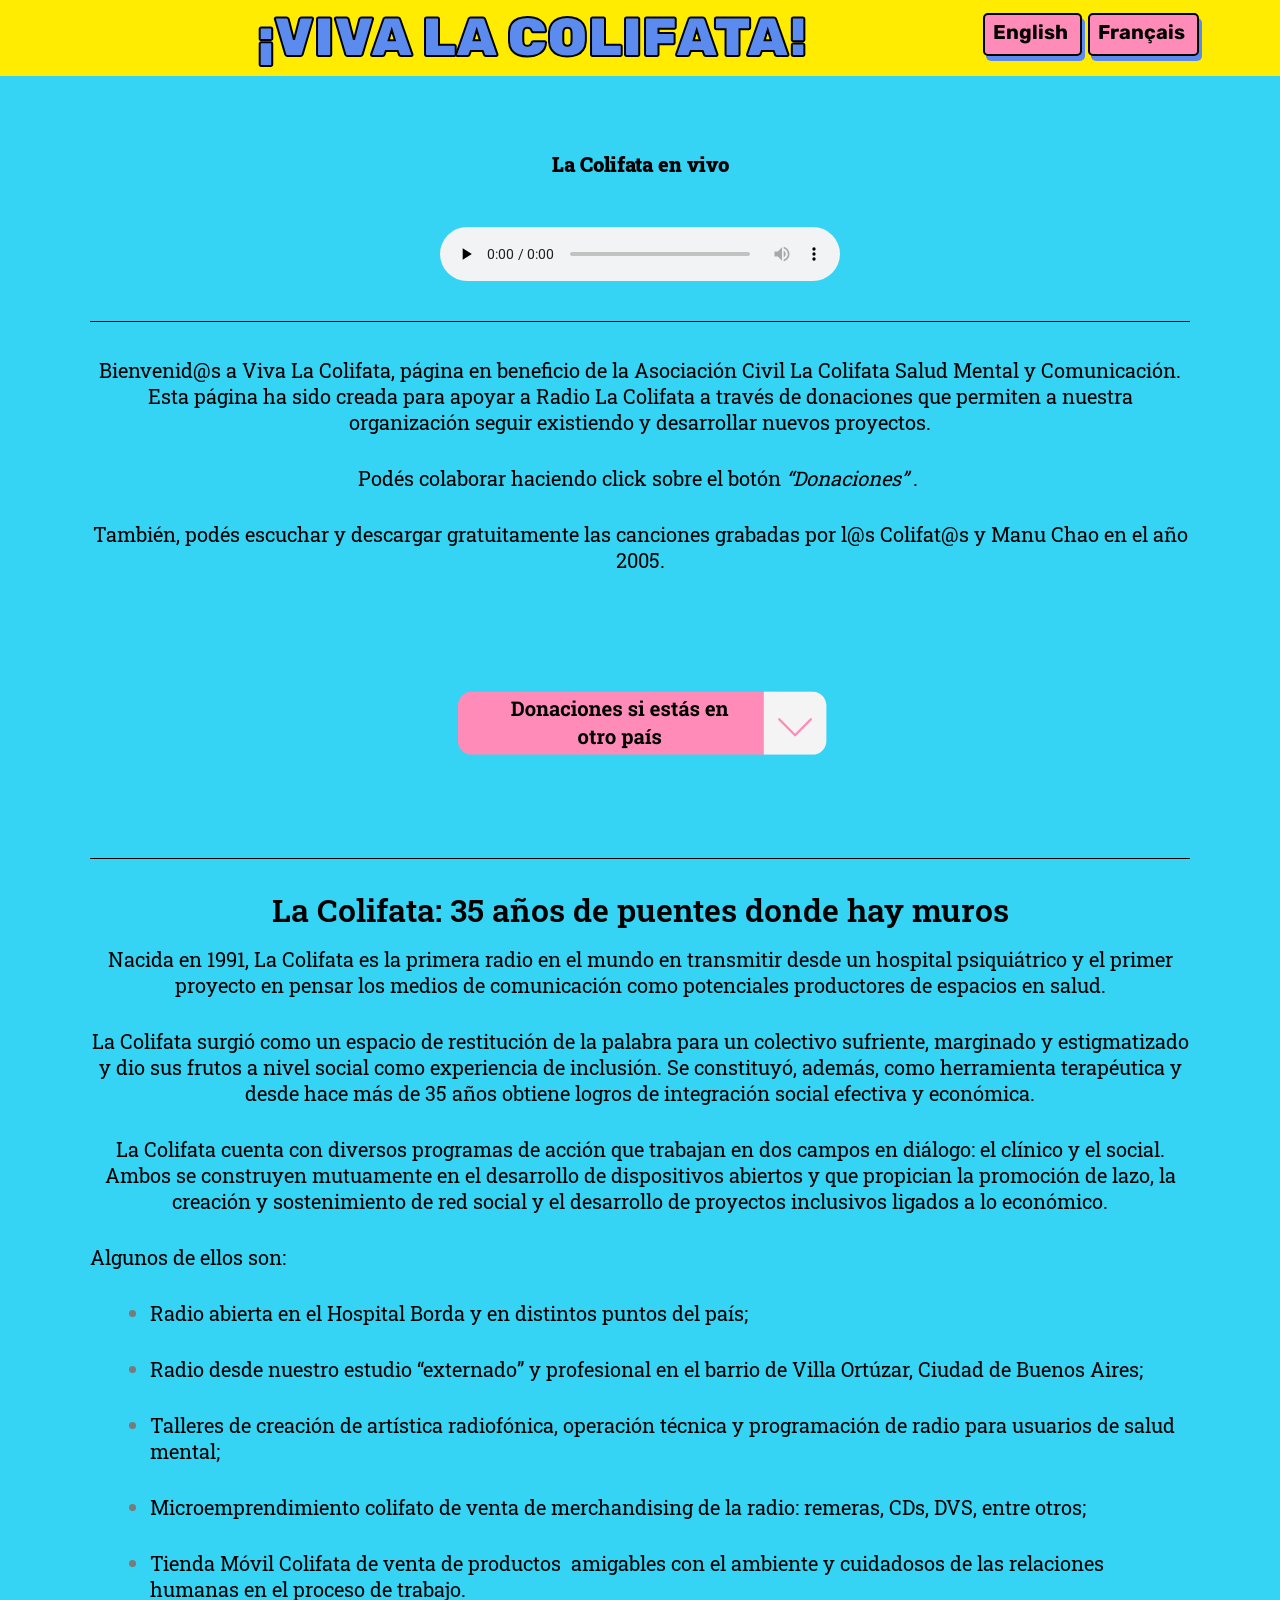
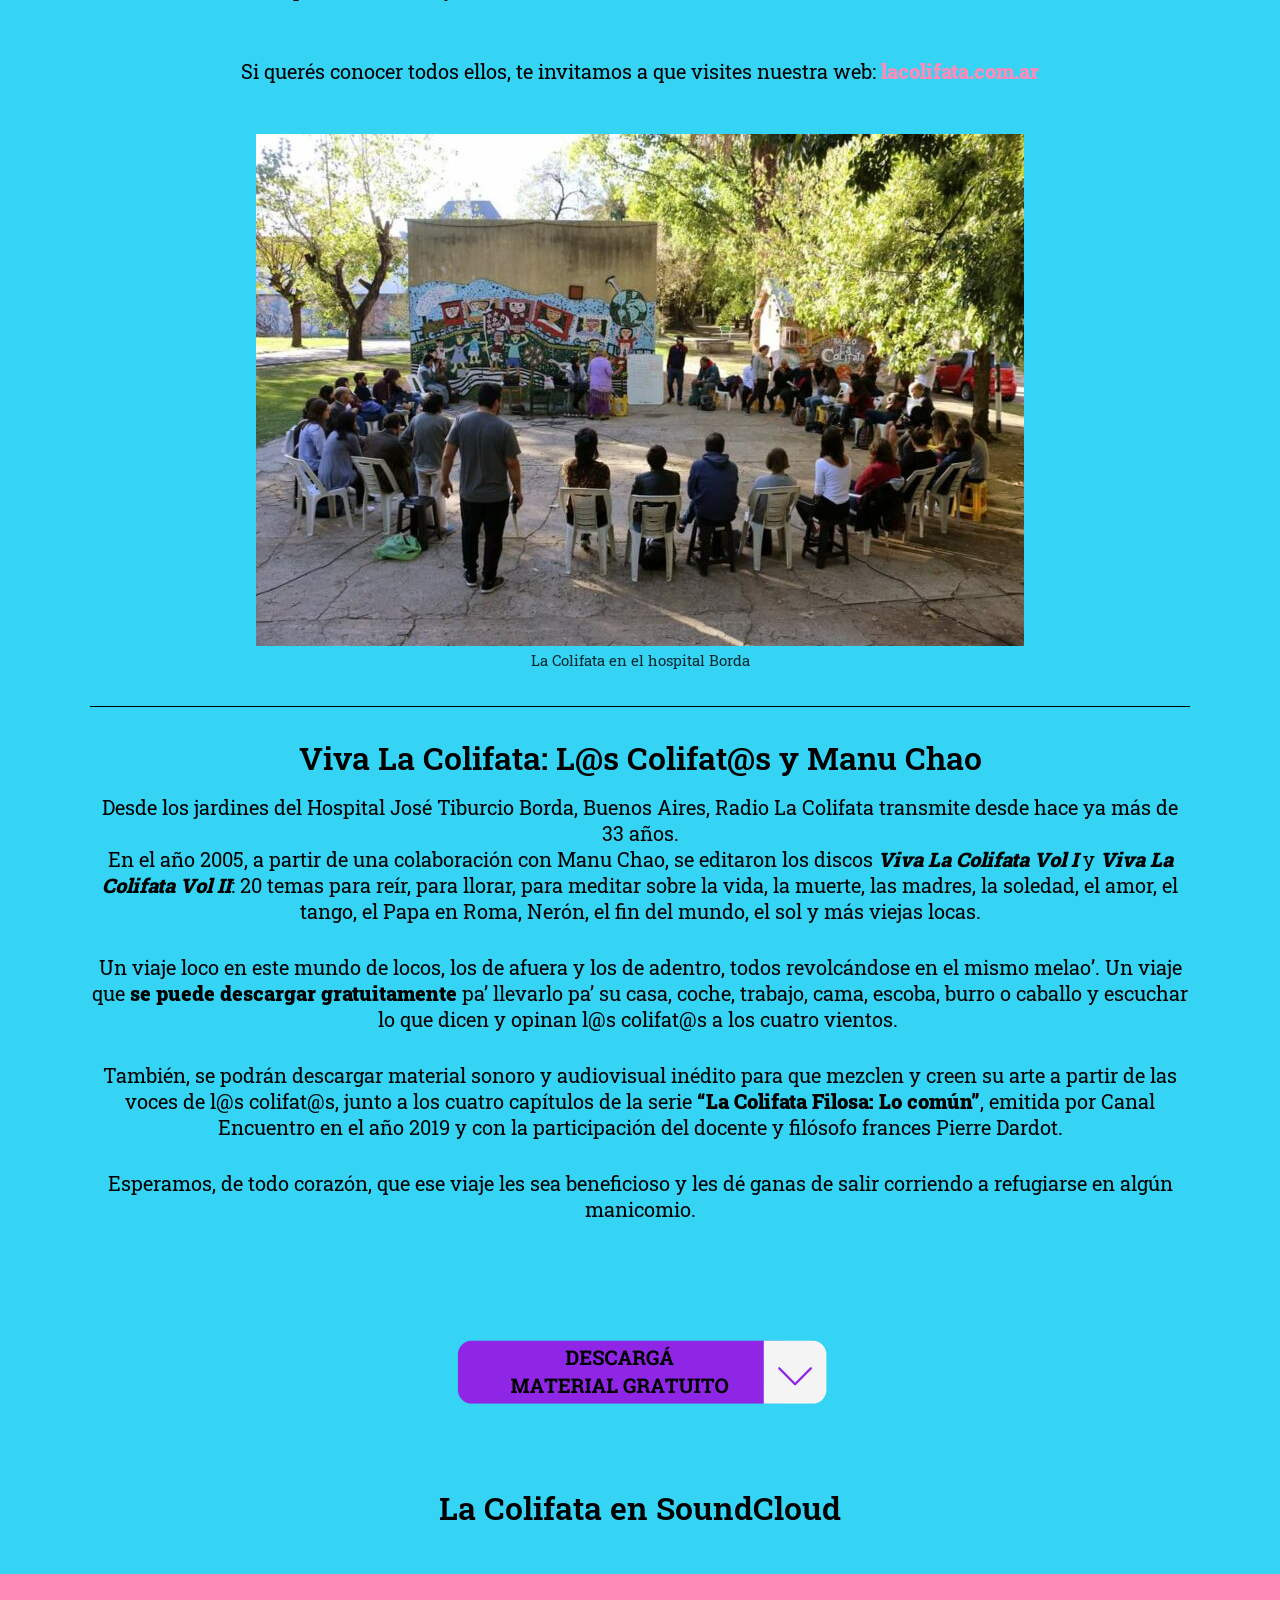
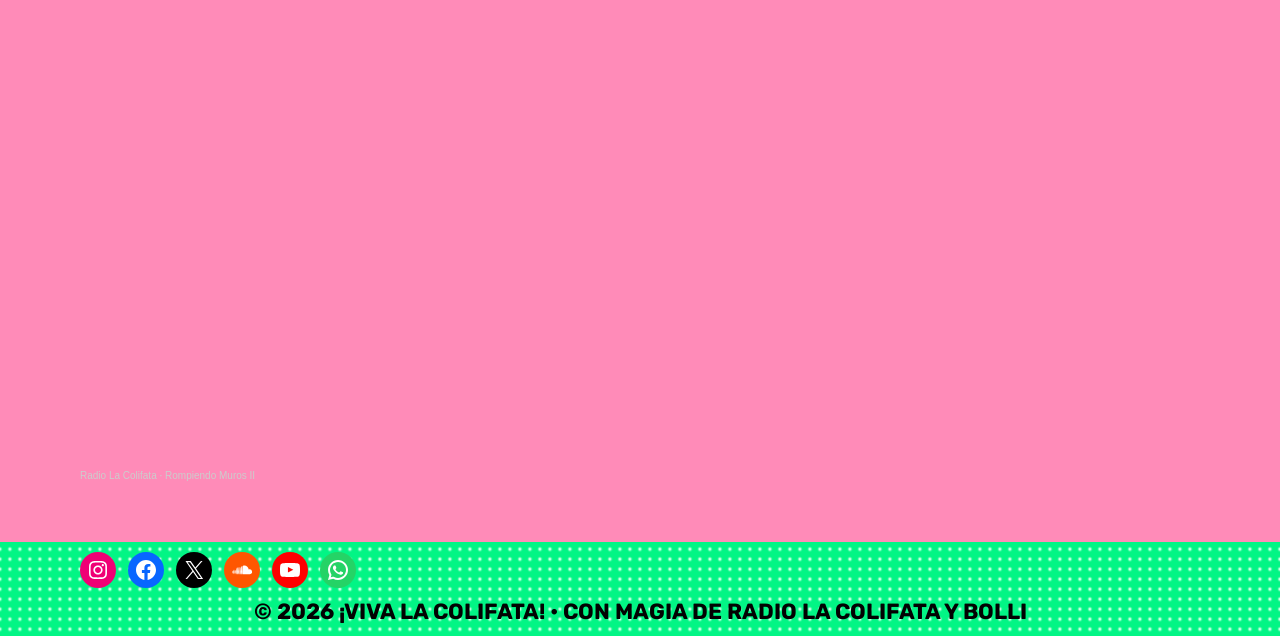
==== commit 7e708e40: "Improve accessibility and site validation" ====
--- a/index.html
+++ b/index.html
@@ -1607,8 +1607,7 @@
                               style="width: 400px"
                             >
                               <source
-                                src="https://solumedia.com/radios/radiolacolifata/"
-                                type="audio/mpeg"
+                                src="https://radios.solumedia.com/6076/stream?icy=http"
                               />
                             </audio>
                           </div>
@@ -1669,6 +1668,7 @@
                             <a
                               href="https://www.paypal.com/donate/?hosted_button_id=CQD599J8G23TG"
                               target="_blank"
+                              rel="noopener"
                             >
                               <img
                                 fetchpriority="high"
@@ -1677,7 +1677,7 @@
                                 height="200"
                                 src="wp-content/uploads/2024/03/Otro-pais-2.png"
                                 class="attachment-large size-large wp-image-269"
-                                alt=""
+                                alt="Donaciones si estás en otro país"
                                 srcset="
                                   wp-content/uploads/2024/03/Otro-pais-2.png         400w,
                                   wp-content/uploads/2024/03/Otro-pais-2-300x150.png 300w
@@ -1811,10 +1811,10 @@
                                   >Si querés conocer todos ellos, te invitamos a
                                   que visites nuestra web:
                                   <a
-                                    href="http://lacolifata.org"
+                                    href="https://lacolifata.com.ar/"
                                     target="_blank"
                                     rel="noopener"
-                                    ><strong>lacolifata.org</strong></a
+                                    ><strong>lacolifata.com.ar</strong></a
                                   ></span
                                 ></span
                               >
@@ -1965,6 +1965,7 @@
                             <a
                               href="https://drive.google.com/drive/u/2/folders/1EOndvKOsRKepTitJeg-9RXi88wOAQUf5"
                               target="_blank"
+                              rel="noopener"
                             >
                               <img
                                 decoding="async"
@@ -2032,6 +2033,7 @@
             >
               <aside id="block-16" class="widget inner-padding widget_block">
                 <iframe
+                  title="Radio La Colifata"
                   width="100%"
                   height="450"
                   scrolling="no"
@@ -2064,6 +2066,7 @@
                     href="https://soundcloud.com/radio-la-colifata"
                     title="Radio La Colifata"
                     target="_blank"
+                    rel="noopener"
                     style="color: #cccccc; text-decoration: none"
                     >Radio La Colifata</a
                   >
@@ -2072,6 +2075,7 @@
                     href="https://soundcloud.com/radio-la-colifata/sets/rompiendo-muros-ii"
                     title="Rompiendo Muros II"
                     target="_blank"
+                    rel="noopener"
                     style="color: #cccccc; text-decoration: none"
                     >Rompiendo Muros II</a
                   >
